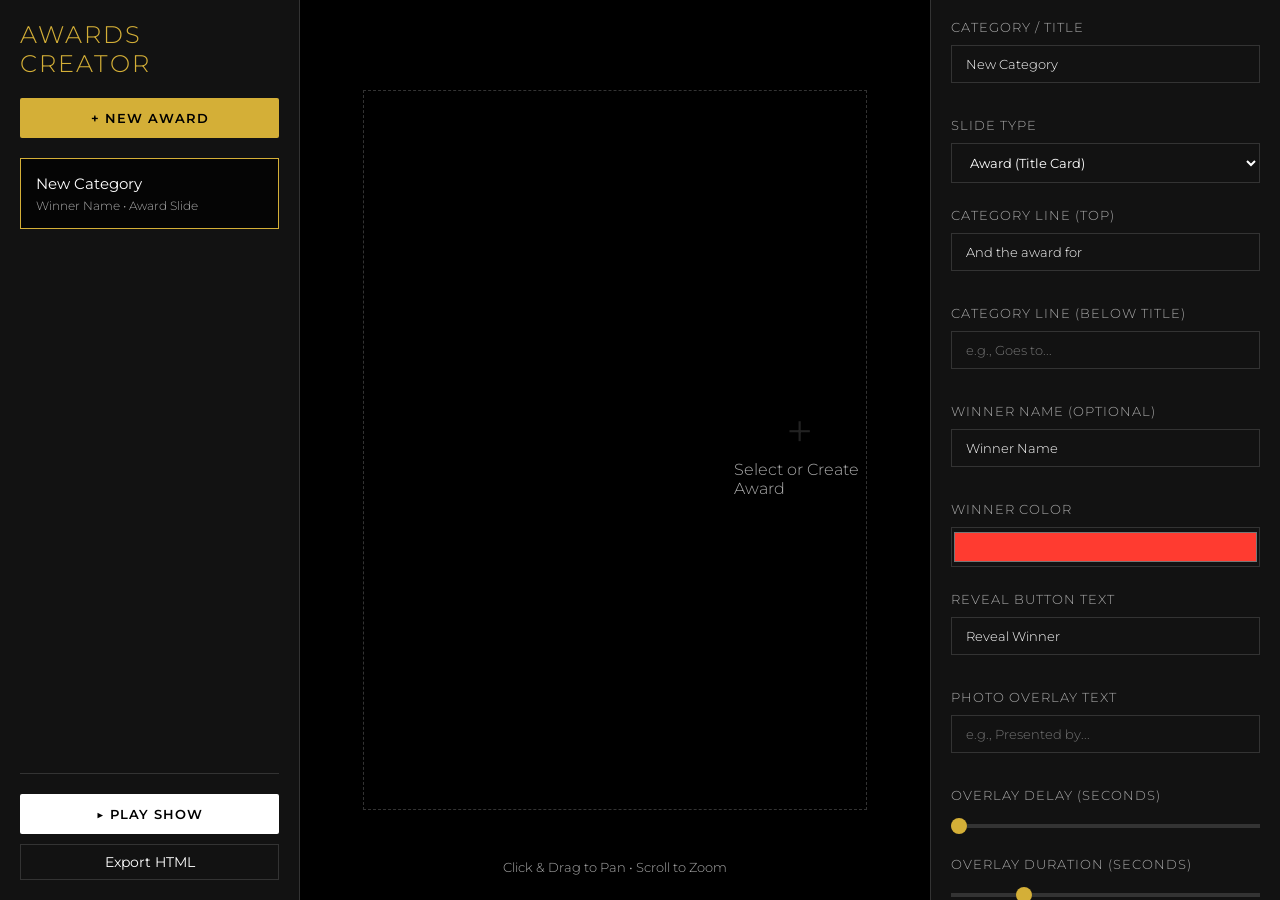
==== award_zai.html @ 8fc90c8a "Add files via upload" ====
<!DOCTYPE html>
<html lang="en">
<head>
    <meta charset="UTF-8">
    <meta name="viewport" content="width=device-width, initial-scale=1.0">
    <title>Premier Award Creator</title>
    <!-- Importing a sleek, lightweight font -->
    <link rel="preconnect" href="https://fonts.googleapis.com">
    <link rel="preconnect" href="https://fonts.gstatic.com" crossorigin>
    <link href="https://fonts.googleapis.com/css2?family=Montserrat:wght@200;300;400;600&display=swap" rel="stylesheet">
    
    <style>
        :root {
            --bg-color: #050505;
            --surface-color: #121212;
            --surface-hover: #1e1e1e;
            --accent-color: #d4af37; /* Gold */
            --accent-dim: #8a7122;
            --text-primary: #ffffff;
            --text-secondary: #aaaaaa;
            --border-color: #333333;
            --font-main: 'Montserrat', sans-serif;
            --transition-speed: 0.4s;
        }

        * {
            box-sizing: border-box;
            margin: 0;
            padding: 0;
        }

        body {
            font-family: var(--font-main);
            background-color: var(--bg-color);
            color: var(--text-primary);
            height: 100vh;
            overflow: hidden;
            font-weight: 300;
        }
        body.export-play #editor-app { display: none !important; }
        body.export-play .player-controls { display: none !important; }
        body.export-play .toast { display: none !important; }

        /* --- Utility & Layout --- */
        .hidden { display: none !important; }
        .flex { display: flex; }
        .flex-col { flex-direction: column; }
        .center { align-items: center; justify-content: center; }
        .full-screen {
            position: fixed;
            top: 0;
            left: 0;
            width: 100%;
            height: 100%;
            z-index: 100;
        }

        /* --- UI Components --- */
        button {
            cursor: pointer;
            border: none;
            outline: none;
            font-family: var(--font-main);
            transition: all 0.2s ease;
        }

        .btn-primary {
            background-color: var(--accent-color);
            color: #000;
            padding: 12px 24px;
            font-weight: 600;
            text-transform: uppercase;
            letter-spacing: 1px;
            border-radius: 2px;
        }
        .btn-primary:hover {
            background-color: #fff;
            box-shadow: 0 0 15px rgba(255, 255, 255, 0.3);
        }

        .btn-secondary {
            background-color: transparent;
            border: 1px solid var(--border-color);
            color: var(--text-primary);
            padding: 8px 16px;
            font-size: 0.9rem;
        }
        .btn-secondary:hover {
            border-color: var(--accent-color);
            color: var(--accent-color);
        }

        .btn-icon {
            background: none;
            color: var(--text-secondary);
            padding: 8px;
            font-size: 1.2rem;
        }
        .btn-icon:hover { color: #fff; }

        input[type="text"] {
            background-color: var(--surface-color);
            border: 1px solid var(--border-color);
            color: var(--text-primary);
            padding: 10px 14px;
            font-family: var(--font-main);
            font-weight: 300;
            width: 100%;
            margin-bottom: 10px;
        }
        input[type="text"]:focus {
            border-color: var(--accent-color);
            outline: none;
        }

        /* --- Editor Layout --- */
        #editor-app {
            display: grid;
            grid-template-columns: 300px 1fr 350px;
            height: 100vh;
        }

        /* Left Sidebar: List */
        .sidebar {
            background-color: var(--surface-color);
            border-right: 1px solid var(--border-color);
            display: flex;
            flex-direction: column;
            padding: 20px;
            overflow-y: auto;
        }
        .app-title {
            font-weight: 300;
            font-size: 1.5rem;
            margin-bottom: 20px;
            color: var(--accent-color);
            letter-spacing: 2px;
        }
        .award-list {
            flex: 1;
            overflow-y: auto;
            margin-bottom: 20px;
        }
        .award-item {
            background-color: var(--bg-color);
            padding: 15px;
            margin-bottom: 10px;
            border: 1px solid transparent;
            cursor: pointer;
            transition: 0.2s;
            position: relative;
        }
        .award-item:hover { border-color: var(--border-color); }
        .award-item.active { border-color: var(--accent-color); }
        .award-item h4 { font-weight: 400; margin-bottom: 5px; font-size: 0.95rem; }
        .award-item p { font-size: 0.75rem; color: var(--text-secondary); }
        .delete-btn {
            position: absolute;
            top: 10px;
            right: 10px;
            color: #ff4444;
            opacity: 0;
            transition: opacity 0.2s;
        }
        .award-item:hover .delete-btn { opacity: 1; }

        /* Center: Preview & Animation */
        .preview-area {
            background-color: #000;
            position: relative;
            overflow: hidden;
            display: flex;
            align-items: center;
            justify-content: center;
        }
        .image-container {
            overflow: hidden;
            width: 80%;
            height: 80%;
            border: 1px dashed var(--border-color);
            position: relative;
            display: flex;
            align-items: center;
            justify-content: center;
        }
        .editor-image-wrap {
            width: 100%;
            height: 100%;
            display: flex;
            align-items: center;
            justify-content: center;
            transform-origin: center center;
        }
        .editor-image-wrap.ken-burns-preview {
            animation: kenBurnsCustom var(--kb-duration, 12s) ease-in-out infinite alternate;
        }
        .image-container.drag-over {
            border-color: var(--accent-color);
            box-shadow: 0 0 20px rgba(212, 175, 55, 0.2);
        }
        .preview-image {
            max-width: 100%;
            max-height: 100%;
            object-fit: contain;
            transition: transform 0.1s linear; /* Smooth drag */
            transform-origin: center center;
            cursor: grab;
        }
        .preview-image:active { cursor: grabbing; }
        
        .overlay-controls-hint {
            position: absolute;
            bottom: 20px;
            color: var(--text-secondary);
            font-size: 0.8rem;
            background: rgba(0,0,0,0.7);
            padding: 5px 10px;
            border-radius: 20px;
            pointer-events: none;
        }

        /* Right Sidebar: Controls */
        .controls-panel {
            background-color: var(--surface-color);
            border-left: 1px solid var(--border-color);
            padding: 20px;
            display: flex;
            flex-direction: column;
            overflow-y: auto;
        }
        .control-group { margin-bottom: 25px; }
        .control-label {
            display: block;
            margin-bottom: 10px;
            color: var(--text-secondary);
            font-size: 0.8rem;
            text-transform: uppercase;
            letter-spacing: 1px;
        }
        
        .file-upload-wrapper {
            position: relative;
            overflow: hidden;
            display: inline-block;
            width: 100%;
        }
        .file-upload-wrapper input[type=file] {
            font-size: 100px;
            position: absolute;
            left: 0;
            top: 0;
            opacity: 0;
            cursor: pointer;
        }
        .btn-upload {
            background-color: var(--surface-hover);
            border: 1px dashed var(--text-secondary);
            color: var(--text-primary);
            width: 100%;
            padding: 20px;
            text-align: center;
            transition: 0.2s;
        }
        .btn-upload:hover {
            border-color: var(--accent-color);
            color: var(--accent-color);
        }

        input[type=range] {
            width: 100%;
            -webkit-appearance: none;
            background: transparent;
        }
        input[type=range]::-webkit-slider-thumb {
            -webkit-appearance: none;
            height: 16px;
            width: 16px;
            border-radius: 50%;
            background: var(--accent-color);
            cursor: pointer;
            margin-top: -6px;
        }
        input[type=range]::-webkit-slider-runnable-track {
            width: 100%;
            height: 4px;
            background: var(--border-color);
        }

        /* --- Player / Presentation Mode --- */
        #player-app {
            background-color: var(--bg-color);
            display: flex;
            flex-direction: column;
            align-items: center;
            justify-content: center;
            perspective: 1000px;
        }

        .text-stage {
            text-align: center;
            z-index: 10;
            padding: 20px;
            max-width: 80%;
            min-height: 16rem;
            display: flex;
            flex-direction: column;
            align-items: center;
            /* Added fade transition */
            transition: opacity 0.8s ease-out;
        }
        
        /* Class to hide text completely */
        .text-stage.faded-out {
            opacity: 0;
            pointer-events: none;
        }

        .category-label {
            color: var(--accent-color);
            text-transform: uppercase;
            letter-spacing: 4px;
            font-size: 1rem;
            margin-bottom: 20px;
            opacity: 0;
            transform: translateY(20px);
        }
        .category-label.secondary {
            margin-top: 20px;
            margin-bottom: 0;
        }
        .award-title {
            font-size: 3.5rem;
            font-weight: 200;
            line-height: 1.2;
            margin-bottom: 40px;
            opacity: 0;
            transform: translateY(20px);
            text-shadow: 0 0 20px rgba(0,0,0,0.8);
        }
        .winner-reveal {
            font-size: 3.5rem;
            color: #ff3b30;
            margin-top: 20px;
            opacity: 0;
            font-weight: 400;
            min-height: 3.8rem;
            line-height: 1.05;
        }

        /* Animation Classes */
        .animate-in {
            animation: fadeInUp 1s cubic-bezier(0.2, 0.8, 0.2, 1) forwards;
        }
        .animate-delay-1 { animation-delay: 0.3s; }
        .animate-delay-2 { animation-delay: 0.6s; }

        @keyframes fadeInUp {
            to { opacity: 1; transform: translateY(0); }
        }

        .photo-stage {
            position: absolute;
            top: 0;
            left: 0;
            width: 100%;
            height: 100%;
            z-index: 1;
            opacity: 0;
            transition: opacity 1.5s ease-in-out;
            pointer-events: none;
        }
        .photo-stage.active { opacity: 1; }
        .photo-overlay {
            position: absolute;
            left: 50%;
            bottom: 12%;
            transform: translateX(-50%);
            text-align: center;
            font-size: 2.2rem;
            font-weight: 300;
            color: #ffffff;
            letter-spacing: 1px;
            text-shadow:
                0 2px 6px rgba(0,0,0,0.85),
                0 0 18px rgba(255,255,255,0.55),
                0 0 36px rgba(255,255,255,0.35);
            background: rgba(0,0,0,0.45);
            padding: 10px 18px;
            border-radius: 6px;
            backdrop-filter: blur(4px);
            opacity: 0;
            transition: opacity 0.8s ease-out;
            max-width: 90%;
            pointer-events: none;
        }
        .photo-overlay.visible { opacity: 1; }
        .player-image {
            width: 100%;
            height: 100%;
            object-fit: contain;
            /* Will be set via inline JS for transforms */
        }
        .player-image-wrap {
            width: 100%;
            height: 100%;
            display: flex;
            align-items: center;
            justify-content: center;
            transform-origin: center center;
        }
        .player-image-wrap.ken-burns {
            animation: kenBurnsCustom var(--kb-duration, 12s) ease-in-out infinite alternate;
        }

        @keyframes kenBurnsCustom {
            from { transform: scale(var(--kb-scale-from, 1)) translate(var(--kb-x-from, 0px), var(--kb-y-from, 0px)); }
            to { transform: scale(var(--kb-scale-to, 1.08)) translate(var(--kb-x-to, 20px), var(--kb-y-to, -10px)); }
        }

        .player-controls {
            position: fixed;
            bottom: 40px;
            right: 40px;
            z-index: 20;
            display: flex;
            gap: 15px;
        }
        
        .next-btn {
            background: rgba(255,255,255,0.1);
            backdrop-filter: blur(5px);
            color: white;
            padding: 15px 30px;
            border-radius: 50px;
            font-size: 1rem;
            border: 1px solid rgba(255,255,255,0.2);
            opacity: 0;
            pointer-events: none;
            transition: 0.3s;
        }
        .next-btn.visible {
            opacity: 1;
            pointer-events: all;
        }
        .next-btn:hover {
            background: white;
            color: black;
        }

        /* Toast Notification */
        .toast {
            position: fixed;
            bottom: 20px;
            left: 50%;
            transform: translateX(-50%) translateY(100px);
            background-color: var(--surface-color);
            border: 1px solid var(--accent-color);
            padding: 12px 24px;
            border-radius: 4px;
            transition: transform 0.3s cubic-bezier(0.175, 0.885, 0.32, 1.275);
            z-index: 200;
            box-shadow: 0 5px 15px rgba(0,0,0,0.5);
        }
        .toast.show { transform: translateX(-50%) translateY(0); }

        /* Responsive */
        @media (max-width: 900px) {
            #editor-app { grid-template-columns: 1fr; overflow-y: auto; height: auto;}
            .sidebar, .controls-panel { height: auto; border: none; }
            .image-container { height: 300px; width: 100%; }
        }
    </style>
</head>
<body>

    <!-- Notification Toast -->
    <div id="toast" class="toast">Action Successful</div>

    <!-- EDITOR MODE -->
    <div id="editor-app">
        <!-- Left Sidebar -->
        <aside class="sidebar">
            <h1 class="app-title">AWARDS CREATOR</h1>
            <button class="btn-primary" style="width:100%; margin-bottom:20px;" onclick="createNewAward()">+ New Award</button>
            
            <div class="award-list" id="awardList">
                <!-- List items injected here -->
            </div>

            <div style="margin-top: auto; padding-top:20px; border-top: 1px solid var(--border-color);">
                <button class="btn-primary" style="width:100%; margin-bottom:10px; background: #fff;" onclick="playShow()">
                    ▶ Play Show
                </button>
                <button class="btn-secondary" style="width:100%;" onclick="exportShow()">
                    Export HTML
                </button>
            </div>
        </aside>

        <!-- Center Preview -->
        <main class="preview-area">
            <div class="image-container" id="editorImageContainer">
                <div id="editorImageWrap" class="editor-image-wrap">
                    <img id="editorImage" class="preview-image" src="" alt="Preview" style="display: none;">
                </div>
                <div id="placeholderText" class="center flex-col" style="color: var(--text-secondary);">
                    <span style="font-size: 3rem; opacity: 0.2;">+</span>
                    <span>Select or Create Award</span>
                </div>
            </div>
            <div class="overlay-controls-hint">Click & Drag to Pan • Scroll to Zoom</div>
        </main>

        <!-- Right Controls -->
        <aside class="controls-panel">
            <div class="control-group">
                <label class="control-label">Category / Title</label>
                <input type="text" id="inputTitle" placeholder="e.g., Best Beard" oninput="updateCurrentAward('title', this.value)">
            </div>

            <div class="control-group">
                <label class="control-label">Slide Type</label>
                <select id="inputSlideType" onchange="updateCurrentAward('slideType', this.value)" style="width:100%; padding:10px 14px; background: var(--surface-color); color: var(--text-primary); border: 1px solid var(--border-color); font-family: var(--font-main);">
                    <option value="award">Award (Title Card)</option>
                    <option value="photo">Photo Only</option>
                </select>
            </div>

            <div class="control-group">
                <label class="control-label">Category Line (Top)</label>
                <input type="text" id="inputCategoryLine" placeholder="e.g., And the award for" oninput="updateCurrentAward('categoryLine', this.value)">
            </div>

            <div class="control-group">
                <label class="control-label">Category Line (Below Title)</label>
                <input type="text" id="inputSubLine" placeholder="e.g., Goes to..." oninput="updateCurrentAward('subLine', this.value)">
            </div>

            <div class="control-group">
                <label class="control-label">Winner Name (Optional)</label>
                <input type="text" id="inputWinner" placeholder="e.g., John Doe" oninput="updateCurrentAward('winner', this.value)">
            </div>

            <div class="control-group">
                <label class="control-label">Winner Color</label>
                <input type="color" id="inputWinnerColor" value="#ff3b30" oninput="updateCurrentAward('winnerColor', this.value)" style="width: 100%; height: 40px; padding: 0; border: 1px solid var(--border-color); background: var(--surface-color);">
            </div>
            
            <div class="control-group">
                <label class="control-label">Reveal Button Text</label>
                <input type="text" id="inputRevealText" placeholder="e.g., Reveal Winner" oninput="updateCurrentAward('revealText', this.value)">
            </div>

            <div class="control-group">
                <label class="control-label">Photo Overlay Text</label>
                <input type="text" id="inputOverlayText" placeholder="e.g., Presented by..." oninput="updateCurrentAward('overlayText', this.value)">
            </div>

            <div class="control-group">
                <label class="control-label">Overlay Delay (Seconds)</label>
                <input type="range" id="inputOverlayDelay" min="0" max="6" step="0.5" value="0" oninput="updateCurrentAward('overlayDelay', parseFloat(this.value))">
            </div>

            <div class="control-group">
                <label class="control-label">Overlay Duration (Seconds)</label>
                <input type="range" id="inputOverlayDuration" min="1" max="10" step="0.5" value="3" oninput="updateCurrentAward('overlayDuration', parseFloat(this.value))">
            </div>

            <div class="control-group">
                <label class="control-label">Photo</label>
                <div class="file-upload-wrapper">
                    <div class="btn-upload">Upload Photo</div>
                    <input type="file" id="imageInput" accept="image/*" onchange="handleImageUpload(this)">
                </div>
            </div>

            <div class="control-group">
                <label class="control-label">Framing Zoom</label>
                <input type="range" id="zoomInput" min="0.5" max="3" step="0.05" value="1" oninput="handleZoomChange(this.value)">
            </div>

            <div class="control-group">
                <label class="control-label">Ken Burns Mode</label>
                <select id="inputKenBurnsMode" onchange="updateCurrentAward('kenBurnsMode', this.value)" style="width:100%; padding:10px 14px; background: var(--surface-color); color: var(--text-primary); border: 1px solid var(--border-color); font-family: var(--font-main);">
                    <option value="off">Off</option>
                    <option value="zoom-in">Zoom In</option>
                    <option value="zoom-out">Zoom Out</option>
                    <option value="pan-left-right">Pan Left → Right</option>
                    <option value="pan-right-left">Pan Right → Left</option>
                    <option value="pan-up-down">Pan Up → Down</option>
                    <option value="pan-down-up">Pan Down → Up</option>
                    <option value="diagonal-up-right">Diagonal Up → Right</option>
                    <option value="diagonal-down-left">Diagonal Down → Left</option>
                </select>
            </div>

            <div class="control-group">
                <label class="control-label">Ken Burns Duration (Seconds)</label>
                <input type="range" id="inputKenBurnsDuration" min="6" max="24" step="1" value="12" oninput="updateCurrentAward('kenBurnsDuration', parseInt(this.value, 10))">
            </div>

            <div class="control-group">
                <label class="control-label">Ken Burns Intensity</label>
                <input type="range" id="inputKenBurnsIntensity" min="0" max="60" step="2" value="20" oninput="updateCurrentAward('kenBurnsIntensity', parseInt(this.value, 10))">
            </div>

            <div class="control-group">
                <button class="btn-secondary" style="width:100%;" onclick="previewKenBurns()">Preview Ken Burns</button>
            </div>

            <div class="control-group" style="margin-top: auto;">
                <button class="btn-secondary" style="width:100%;" onclick="resetFraming()">Reset Framing</button>
            </div>
        </aside>
    </div>

    <!-- PLAYER MODE -->
    <div id="player-app" class="hidden full-screen">
        <div id="playerBackground" class="photo-stage">
            <div id="playerImageWrap" class="player-image-wrap">
                <img id="playerImageElement" class="player-image" src="">
            </div>
            <div id="playerOverlay" class="photo-overlay"></div>
        </div>

        <div id="textStage" class="text-stage">
            <div id="playerCategory" class="category-label">The Award Goes To</div>
            <div id="playerTitle" class="award-title">...</div>
            <div id="playerSubLine" class="category-label secondary">...</div>
            <div id="playerWinner" class="winner-reveal">...</div>
        </div>

        <div class="player-controls">
            <button id="nextBtn" class="next-btn" onclick="nextStep()">Reveal Winner</button>
        </div>
    </div>

    <script>
        /**
         * APPLICATION STATE
         */
        let awards = [];
        let currentAwardId = null;
        
        // Player State
        let playerState = {
            currentIndex: 0,
            phase: 'intro' // 'intro', 'revealing', 'revealed'
        };
        const REVEAL_DELAY_MS = 900;
        const BG_FADE_MS = 1200;
        const TEXT_FADE_DELAY_MS = 800;

        // Editor Viewport State (Panning/Zooming)
        let editorTransform = { x: 0, y: 0, scale: 1 };
        let isDragging = false;
        let startX, startY;

        /**
         * INITIALIZATION
         */
        window.addEventListener('DOMContentLoaded', () => {
            // Check if we loaded exported data
            if (window.EXPORTED_DATA) {
                awards = window.EXPORTED_DATA;
                renderList();
                // If exported, maybe we just want to play immediately?
                // But keeping editor accessible allows re-editing.
                showToast("Loaded " + awards.length + " awards from file.");
            } else {
                // Create a default award for demo
                createNewAward();
            }

            setupEditorInteractions();

            if (window.EXPORT_PLAY_ONLY) {
                document.body.classList.add('export-play');
                playShow();
                window.addEventListener('click', () => nextStep());
                window.addEventListener('keydown', (e) => {
                    if (e.code === 'Space' || e.code === 'ArrowRight' || e.code === 'Enter') {
                        e.preventDefault();
                        nextStep();
                    }
                });
            }
        });

        /* --- EDITOR LOGIC --- */

        function createNewAward() {
            const newId = Date.now().toString();
            const newAward = {
                id: newId,
                title: "New Category",
                slideType: "award",
                categoryLine: "And the award for",
                subLine: "",
                winner: "Winner Name",
                winnerColor: "#ff3b30",
                revealText: "Reveal Winner",
                overlayText: "",
                overlayDelay: 0,
                overlayDuration: 3,
                image: "", // Base64
                transform: { x: 0, y: 0, scale: 1 },
                kenBurnsMode: "off",
                kenBurnsDuration: 12,
                kenBurnsIntensity: 20
            };
            awards.push(newAward);
            renderList();
            selectAward(newId);
        }

        function selectAward(id) {
            currentAwardId = id;
            renderList();
            
            const award = awards.find(a => a.id === id);
            if (!award) return;

            // Populate inputs
            document.getElementById('inputTitle').value = award.title;
            if (!award.slideType) award.slideType = "award";
            document.getElementById('inputSlideType').value = award.slideType;
            document.getElementById('inputCategoryLine').value = award.categoryLine || "";
            document.getElementById('inputSubLine').value = award.subLine || "";
            document.getElementById('inputWinner').value = award.winner;
            document.getElementById('inputWinnerColor').value = award.winnerColor || "#ff3b30";
            document.getElementById('inputRevealText').value = award.revealText || "Reveal Winner";
            document.getElementById('inputOverlayText').value = award.overlayText || "";
            document.getElementById('inputOverlayDelay').value = award.overlayDelay || 0;
            document.getElementById('inputOverlayDuration').value = award.overlayDuration || 3;
            if (award.kenBurnsMode === undefined && award.kenBurns !== undefined) {
                award.kenBurnsMode = award.kenBurns ? "zoom-in" : "off";
            }
            document.getElementById('inputKenBurnsMode').value = award.kenBurnsMode || "off";
            document.getElementById('inputKenBurnsDuration').value = award.kenBurnsDuration || 12;
            document.getElementById('inputKenBurnsIntensity').value = award.kenBurnsIntensity || 20;
            
            // Load Image
            const imgEl = document.getElementById('editorImage');
            const phEl = document.getElementById('placeholderText');
            
            if (award.image) {
                imgEl.src = award.image;
                imgEl.style.display = 'block';
                phEl.style.display = 'none';
            } else {
                imgEl.src = "";
                imgEl.style.display = 'none';
                phEl.style.display = 'flex';
            }

            // Load Transforms
            editorTransform = { ...award.transform };
            applyEditorTransform();
            document.getElementById('zoomInput').value = editorTransform.scale;
        }

        function updateCurrentAward(key, value) {
            const award = awards.find(a => a.id === currentAwardId);
            if (award) {
                award[key] = value;
                if (key === 'title') renderList(); // Update list text
            }
        }

        function deleteAward(e, id) {
            e.stopPropagation();
            if (!confirm("Delete this award?")) return;
            awards = awards.filter(a => a.id !== id);
            if (currentAwardId === id) {
                currentAwardId = awards.length > 0 ? awards[0].id : null;
                if (currentAwardId) selectAward(currentAwardId);
                else {
                    document.getElementById('editorImage').style.display = 'none';
                    document.getElementById('placeholderText').style.display = 'flex';
                    document.getElementById('inputTitle').value = "";
                }
            }
            renderList();
        }

        function renderList() {
            const container = document.getElementById('awardList');
            container.innerHTML = '';
            
            awards.forEach(award => {
                const div = document.createElement('div');
                div.className = `award-item ${award.id === currentAwardId ? 'active' : ''}`;
                div.onclick = () => selectAward(award.id);
                const typeLabel = award.slideType === 'photo' ? 'Photo Slide' : 'Award Slide';
                div.innerHTML = `
                    <h4>${award.title || 'Untitled'}</h4>
                    <p>${award.winner || 'No winner set'} • ${typeLabel}</p>
                    <button class="btn-icon delete-btn" onclick="deleteAward(event, '${award.id}')">×</button>
                `;
                container.appendChild(div);
            });
        }

        function handleImageUpload(input) {
            if (input.files && input.files[0]) handleImageFile(input.files[0]);
        }

        function handleImageFile(file) {
            if (!file) return;
            const reader = new FileReader();
            reader.onload = function(e) {
                updateCurrentAward('image', e.target.result);
                selectAward(currentAwardId); // Refresh preview
            }
            reader.readAsDataURL(file);
        }

        /* --- FRAMING CONTROLS --- */

        function setupEditorInteractions() {
            const container = document.getElementById('editorImageContainer');
            const img = document.getElementById('editorImage');

            // Drag & Drop Upload
            container.addEventListener('dragover', (e) => {
                e.preventDefault();
                container.classList.add('drag-over');
            });
            container.addEventListener('dragleave', () => {
                container.classList.remove('drag-over');
            });
            container.addEventListener('drop', (e) => {
                e.preventDefault();
                container.classList.remove('drag-over');
                if (e.dataTransfer && e.dataTransfer.files && e.dataTransfer.files[0]) {
                    handleImageFile(e.dataTransfer.files[0]);
                }
            });

            // Mouse Down
            container.addEventListener('mousedown', (e) => {
                isDragging = true;
                startX = e.clientX - editorTransform.x;
                startY = e.clientY - editorTransform.y;
                container.style.cursor = 'grabbing';
            });

            // Mouse Up
            window.addEventListener('mouseup', () => {
                if (isDragging) {
                    isDragging = false;
                    container.style.cursor = 'default';
                    saveTransform();
                }
            });

            // Mouse Move
            window.addEventListener('mousemove', (e) => {
                if (!isDragging) return;
                e.preventDefault();
                const x = e.clientX - startX;
                const y = e.clientY - startY;
                editorTransform.x = x;
                editorTransform.y = y;
                applyEditorTransform();
            });

            // Wheel Zoom
            container.addEventListener('wheel', (e) => {
                e.preventDefault();
                const delta = e.deltaY * -0.001;
                const newScale = Math.min(Math.max(0.5, editorTransform.scale + delta), 3);
                
                editorTransform.scale = newScale;
                document.getElementById('zoomInput').value = newScale;
                applyEditorTransform();
                // Debounce save slightly or save on mouseup? Let's save immediately for zoom
                saveTransform();
            });
        }

        function handleZoomChange(val) {
            editorTransform.scale = parseFloat(val);
            applyEditorTransform();
            saveTransform();
        }

        function applyEditorTransform() {
            const img = document.getElementById('editorImage');
            img.style.transform = `translate(${editorTransform.x}px, ${editorTransform.y}px) scale(${editorTransform.scale})`;
        }

        function resetFraming() {
            editorTransform = { x: 0, y: 0, scale: 1 };
            applyEditorTransform();
            document.getElementById('zoomInput').value = 1;
            saveTransform();
        }

        function saveTransform() {
            const award = awards.find(a => a.id === currentAwardId);
            if (award) {
                award.transform = { ...editorTransform };
            }
        }

        /* --- SHOW EXPORT LOGIC --- */

        function exportShow() {
            // 1. Get current HTML content
            let htmlContent = document.documentElement.outerHTML;

            // 2. Create a data string to inject
            // We need to serialize the 'awards' array into a window variable
            const dataString = JSON.stringify(awards);
            
            // 3. Inject script in <head> so it runs before the main script
            // We'll add a script block that sets EXPORTED_DATA before the app bootstraps
            const injectScript = `<script id="exportedData">window.EXPORTED_DATA = ${dataString};window.EXPORT_PLAY_ONLY=true;<\/script>`;

            if (htmlContent.includes('window.EXPORTED_DATA')) {
                const scriptRegex = /<script[^>]*>window\.EXPORTED_DATA[\s\S]*?<\/script>/g;
                htmlContent = htmlContent.replace(scriptRegex, '');
                const dataRegex = /window\.EXPORTED_DATA = .*?;/g;
                htmlContent = htmlContent.replace(dataRegex, '');
            }
            htmlContent = htmlContent.replace('</head>', injectScript + '</head>');

            // 4. Trigger Download
            const blob = new Blob([htmlContent], { type: 'text/html' });
            const url = URL.createObjectURL(blob);
            const a = document.createElement('a');
            a.href = url;
            a.download = 'award_show.html';
            document.body.appendChild(a);
            a.click();
            document.body.removeChild(a);
            URL.revokeObjectURL(url);
            
            showToast("Exported successfully!");
        }

        /* --- PLAYER LOGIC --- */

        function playShow() {
            if (awards.length === 0) {
                showToast("No awards to play!");
                return;
            }

            document.getElementById('editor-app').classList.add('hidden');
            document.getElementById('player-app').classList.remove('hidden');
            
            // Request Fullscreen
            const elem = document.getElementById('player-app');
            if (elem.requestFullscreen) elem.requestFullscreen();
            else if (elem.webkitRequestFullscreen) elem.webkitRequestFullscreen();
            else if (elem.msRequestFullscreen) elem.msRequestFullscreen();

            startSequence(0);
        }

        function startSequence(index) {
            playerState.currentIndex = index;
            playerState.phase = 'intro';

            const bg = document.getElementById('playerBackground');
            const btn = document.getElementById('nextBtn');
            const textStage = document.getElementById('textStage');
            
            const award = awards[index];
            
            const needsFade = bg.classList.contains('active');
            const delay = needsFade ? BG_FADE_MS : 0;

            bg.classList.remove('active'); // Fade to black
            textStage.classList.add('faded-out'); // Hide text during transition
            const overlayEl = document.getElementById('playerOverlay');
            overlayEl.classList.remove('visible');
            overlayEl.innerText = "";

            setTimeout(() => {
                // Reset Text animations
                resetAnimation('playerCategory');
                resetAnimation('playerTitle');
                resetAnimation('playerSubLine');
                resetAnimation('playerWinner');

                // Populate Text
                document.getElementById('playerCategory').innerText = award.categoryLine || "And the award for";
                document.getElementById('playerTitle').innerText = award.title;
                const subLineEl = document.getElementById('playerSubLine');
                subLineEl.innerText = award.subLine || "";
                subLineEl.style.display = award.subLine ? 'block' : 'none';
                const winnerEl = document.getElementById('playerWinner');
                winnerEl.innerText = ""; // Hide winner initially
                winnerEl.style.visibility = 'hidden';
                winnerEl.style.color = award.winnerColor || "#ff3b30";
                overlayEl.innerText = award.overlayText || "";

                const isPhotoOnly = award.slideType === 'photo';
                if (!isPhotoOnly) {
                    // Reveal text stage
                    textStage.classList.remove('faded-out');
                }

                // Trigger Text Animations
                if (!isPhotoOnly) {
                    setTimeout(() => {
                        document.getElementById('playerCategory').classList.add('animate-in');
                        document.getElementById('playerTitle').classList.add('animate-in', 'animate-delay-1');
                        if (award.subLine) {
                            document.getElementById('playerSubLine').classList.add('animate-in', 'animate-delay-2');
                        }
                    }, 100);
                }

                // Button State
                btn.innerText = isPhotoOnly ? "Next Slide" : (award.revealText || "Reveal Winner");
                btn.classList.add('visible');
                btn.disabled = false;

                document.getElementById('playerImageWrap').classList.remove('ken-burns');

                if (isPhotoOnly) {
                    const img = document.getElementById('playerImageElement');
                    const imgWrap = document.getElementById('playerImageWrap');
                    img.src = award.image;
                    img.style.transform = `translate(${award.transform.x}px, ${award.transform.y}px) scale(${award.transform.scale})`;
                    applyKenBurns(imgWrap, award);
                    bg.classList.add('active');

                    if (award.overlayText) {
                        const overlayDelayMs = Math.max(0, (award.overlayDelay || 0) * 1000);
                        const overlayDurationMs = Math.max(0, (award.overlayDuration || 3) * 1000);
                        setTimeout(() => {
                            overlayEl.classList.add('visible');
                            if (overlayDurationMs > 0) {
                                setTimeout(() => {
                                    overlayEl.classList.remove('visible');
                                }, overlayDurationMs);
                            }
                        }, overlayDelayMs);
                    }

                    playerState.phase = 'revealed';
                }
            }, delay);
        }

        function nextStep() {
            const award = awards[playerState.currentIndex];
            const textStage = document.getElementById('textStage');

            if (playerState.phase === 'revealing') return;

            if (award.slideType === 'photo') {
                if (playerState.currentIndex < awards.length - 1) {
                    startSequence(playerState.currentIndex + 1);
                } else {
                    endShow();
                }
                return;
            }

            if (playerState.phase === 'intro') {
                // Reveal the Winner Name first (on black), then photo
                playerState.phase = 'revealing';
                document.getElementById('nextBtn').disabled = true;
                
                const bg = document.getElementById('playerBackground');
                const img = document.getElementById('playerImageElement');
                const imgWrap = document.getElementById('playerImageWrap');
                
                // Show Winner Text if exists
                const winnerEl = document.getElementById('playerWinner');
                if (award.winner) {
                    winnerEl.innerText = award.winner;
                    winnerEl.style.color = award.winnerColor || "#ff3b30";
                    winnerEl.style.visibility = 'visible';
                    winnerEl.classList.add('animate-in');
                }

                setTimeout(() => {
                    // Set Image
                    img.src = award.image;
                    // Apply Saved Transforms
                    img.style.transform = `translate(${award.transform.x}px, ${award.transform.y}px) scale(${award.transform.scale})`;

                    applyKenBurns(imgWrap, award);

                    bg.classList.add('active');

                    const overlayEl = document.getElementById('playerOverlay');
                    if (award.overlayText) {
                        const overlayDelayMs = Math.max(0, (award.overlayDelay || 0) * 1000);
                        const overlayDurationMs = Math.max(0, (award.overlayDuration || 3) * 1000);
                        setTimeout(() => {
                            overlayEl.classList.add('visible');
                            if (overlayDurationMs > 0) {
                                setTimeout(() => {
                                    overlayEl.classList.remove('visible');
                                }, overlayDurationMs);
                            }
                        }, overlayDelayMs);
                    }

                    // Update Button
                    const btn = document.getElementById('nextBtn');
                    
                    if (playerState.currentIndex < awards.length - 1) {
                        btn.innerText = "Next Award";
                    } else {
                        btn.innerText = "End Show";
                    }

                    playerState.phase = 'revealed';
                    btn.disabled = false;

                    // Fade out text a bit sooner after reveal
                    setTimeout(() => {
                        textStage.classList.add('faded-out');
                    }, TEXT_FADE_DELAY_MS);
                }, REVEAL_DELAY_MS);

            } else {
                // Move to next
                if (playerState.currentIndex < awards.length - 1) {
                    startSequence(playerState.currentIndex + 1);
                } else {
                    endShow();
                }
            }
        }

        function resetAnimation(id) {
            const el = document.getElementById(id);
            el.classList.remove('animate-in', 'animate-delay-1', 'animate-delay-2');
            void el.offsetWidth; // Trigger reflow
        }

        function applyKenBurns(imgWrap, award, className = 'ken-burns') {
            let mode = award.kenBurnsMode;
            if (mode === undefined && award.kenBurns !== undefined) {
                mode = award.kenBurns ? "zoom-in" : "off";
            }
            mode = mode || "off";
            const duration = award.kenBurnsDuration || 12;
            const intensity = award.kenBurnsIntensity || 20;
            const scaleDelta = Math.max(0, (intensity / 60) * 0.2);

            imgWrap.classList.remove('ken-burns', 'ken-burns-preview');
            imgWrap.style.removeProperty('--kb-scale-from');
            imgWrap.style.removeProperty('--kb-scale-to');
            imgWrap.style.removeProperty('--kb-x-from');
            imgWrap.style.removeProperty('--kb-x-to');
            imgWrap.style.removeProperty('--kb-y-from');
            imgWrap.style.removeProperty('--kb-y-to');
            imgWrap.style.removeProperty('--kb-duration');

            if (mode === "off") return;

            let scaleFrom = 1;
            let scaleTo = 1 + scaleDelta;
            let xFrom = 0;
            let xTo = 0;
            let yFrom = 0;
            let yTo = 0;

            switch (mode) {
                case "zoom-in":
                    scaleFrom = 1;
                    scaleTo = 1 + scaleDelta;
                    break;
                case "zoom-out":
                    scaleFrom = 1 + scaleDelta;
                    scaleTo = 1;
                    break;
                case "pan-left-right":
                    xFrom = -intensity;
                    xTo = intensity;
                    scaleTo = 1 + scaleDelta * 0.5;
                    break;
                case "pan-right-left":
                    xFrom = intensity;
                    xTo = -intensity;
                    scaleTo = 1 + scaleDelta * 0.5;
                    break;
                case "pan-up-down":
                    yFrom = -intensity;
                    yTo = intensity;
                    scaleTo = 1 + scaleDelta * 0.5;
                    break;
                case "pan-down-up":
                    yFrom = intensity;
                    yTo = -intensity;
                    scaleTo = 1 + scaleDelta * 0.5;
                    break;
                case "diagonal-up-right":
                    xFrom = -intensity;
                    xTo = intensity;
                    yFrom = intensity;
                    yTo = -intensity;
                    scaleTo = 1 + scaleDelta * 0.5;
                    break;
                case "diagonal-down-left":
                    xFrom = intensity;
                    xTo = -intensity;
                    yFrom = -intensity;
                    yTo = intensity;
                    scaleTo = 1 + scaleDelta * 0.5;
                    break;
                default:
                    break;
            }

            imgWrap.style.setProperty('--kb-scale-from', `${scaleFrom}`);
            imgWrap.style.setProperty('--kb-scale-to', `${scaleTo}`);
            imgWrap.style.setProperty('--kb-x-from', `${xFrom}px`);
            imgWrap.style.setProperty('--kb-x-to', `${xTo}px`);
            imgWrap.style.setProperty('--kb-y-from', `${yFrom}px`);
            imgWrap.style.setProperty('--kb-y-to', `${yTo}px`);
            imgWrap.style.setProperty('--kb-duration', `${duration}s`);
            imgWrap.classList.add(className);
        }

        function previewKenBurns() {
            const award = awards.find(a => a.id === currentAwardId);
            if (!award) return;
            if (!award.image) {
                showToast("Upload a photo to preview.");
                return;
            }
            if ((award.kenBurnsMode || "off") === "off" && award.kenBurns !== true) {
                showToast("Ken Burns is off.");
                return;
            }

            const wrap = document.getElementById('editorImageWrap');
            wrap.classList.remove('ken-burns-preview');
            void wrap.offsetWidth;
            applyKenBurns(wrap, award, 'ken-burns-preview');

            const duration = (award.kenBurnsDuration || 12) * 1000;
            setTimeout(() => {
                wrap.classList.remove('ken-burns-preview');
            }, duration);
        }

        function endShow() {
            if (window.EXPORT_PLAY_ONLY) {
                const bg = document.getElementById('playerBackground');
                const textStage = document.getElementById('textStage');
                bg.classList.remove('active');
                textStage.classList.add('faded-out');
                return;
            }
            document.exitFullscreen().catch(err => console.log(err));
            document.getElementById('player-app').classList.add('hidden');
            document.getElementById('editor-app').classList.remove('hidden');
            showToast("Show Finished");
        }

        /* --- UTILS --- */

        function showToast(msg) {
            const t = document.getElementById('toast');
            t.innerText = msg;
            t.classList.add('show');
            setTimeout(() => t.classList.remove('show'), 3000);
        }
    </script>
</body>
</html>
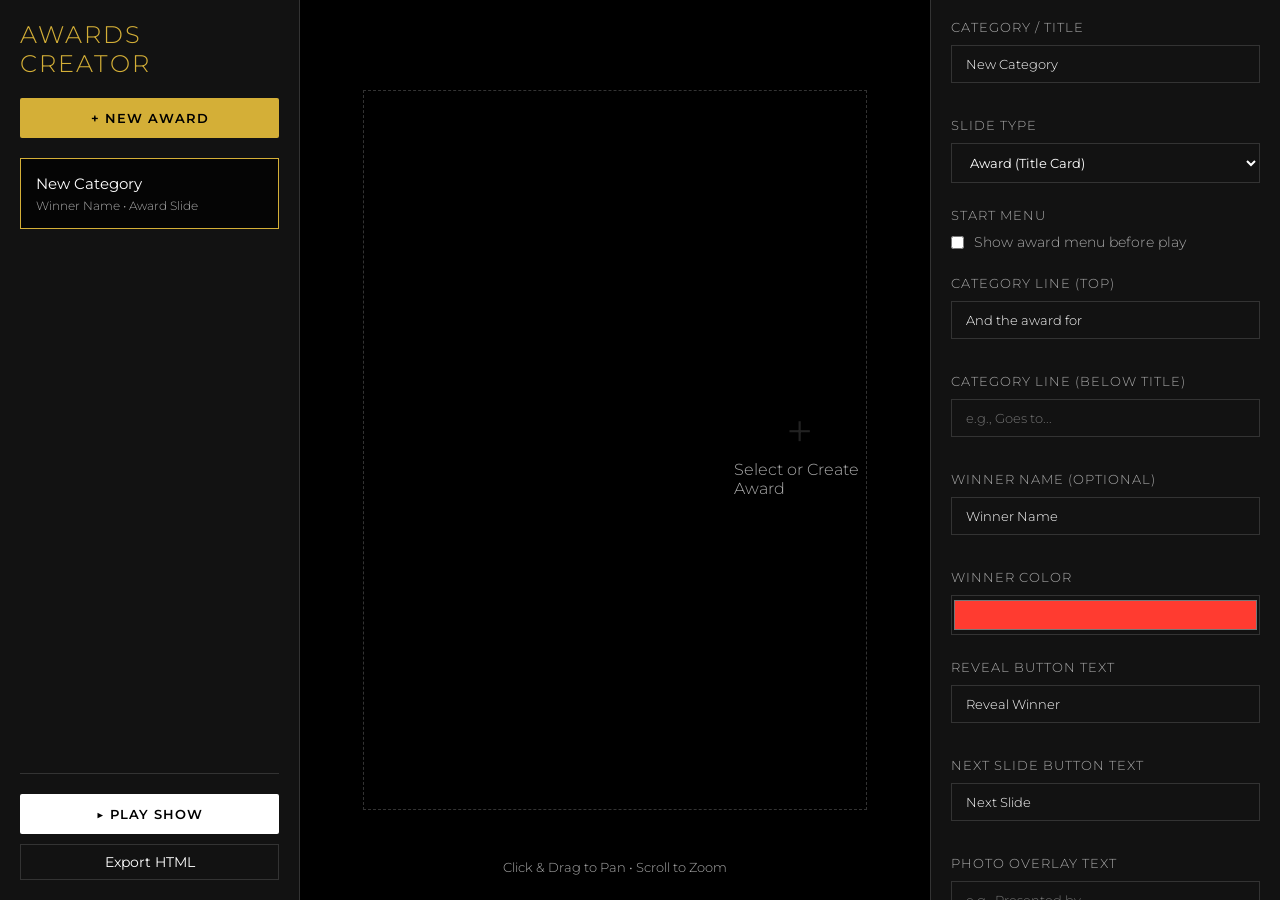
==== commit 970b9f1b: "Add files via upload" ====
--- a/award_zai.html
+++ b/award_zai.html
@@ -152,6 +152,8 @@
         }
         .award-item:hover { border-color: var(--border-color); }
         .award-item.active { border-color: var(--accent-color); }
+        .award-item.drag-over { border-color: var(--accent-color); }
+        .award-item.dragging { opacity: 0.6; }
         .award-item h4 { font-weight: 400; margin-bottom: 5px; font-size: 0.95rem; }
         .award-item p { font-size: 0.75rem; color: var(--text-secondary); }
         .delete-btn {
@@ -217,6 +219,20 @@
             padding: 5px 10px;
             border-radius: 20px;
             pointer-events: none;
+        }
+        .range-row {
+            display: flex;
+            align-items: center;
+            gap: 10px;
+        }
+        .range-row input[type=range] { flex: 1; }
+        .range-row input[type=number] {
+            width: 90px;
+            background-color: var(--surface-color);
+            border: 1px solid var(--border-color);
+            color: var(--text-primary);
+            padding: 8px 10px;
+            font-family: var(--font-main);
         }
 
         /* Right Sidebar: Controls */
@@ -384,16 +400,19 @@
                 0 2px 6px rgba(0,0,0,0.85),
                 0 0 18px rgba(255,255,255,0.55),
                 0 0 36px rgba(255,255,255,0.35);
+            opacity: 0;
+            visibility: hidden;
+            transition: opacity 0.8s ease-out;
+            max-width: 90%;
+            pointer-events: none;
+        }
+        .photo-overlay.visible { opacity: 1; visibility: visible; }
+        .photo-overlay.has-text {
             background: rgba(0,0,0,0.45);
             padding: 10px 18px;
             border-radius: 6px;
             backdrop-filter: blur(4px);
-            opacity: 0;
-            transition: opacity 0.8s ease-out;
-            max-width: 90%;
-            pointer-events: none;
-        }
-        .photo-overlay.visible { opacity: 1; }
+        }
         .player-image {
             width: 100%;
             height: 100%;
@@ -424,6 +443,59 @@
             z-index: 20;
             display: flex;
             gap: 15px;
+        }
+        
+        .menu-screen {
+            position: absolute;
+            inset: 0;
+            background: #000;
+            z-index: 25;
+            display: flex;
+            flex-direction: column;
+            padding: 40px;
+        }
+        .menu-header {
+            display: flex;
+            align-items: center;
+            justify-content: space-between;
+            gap: 20px;
+            margin-bottom: 30px;
+        }
+        .menu-title {
+            font-size: 2rem;
+            font-weight: 300;
+            color: var(--accent-color);
+            letter-spacing: 2px;
+        }
+        .menu-grid {
+            display: grid;
+            grid-template-columns: repeat(auto-fill, minmax(220px, 1fr));
+            gap: 16px;
+            overflow-y: auto;
+            padding-right: 6px;
+        }
+        .menu-tile {
+            background: rgba(255,255,255,0.06);
+            border: 1px solid rgba(255,255,255,0.1);
+            padding: 18px;
+            text-align: left;
+            color: #fff;
+            transition: 0.2s;
+        }
+        .menu-tile:hover {
+            border-color: var(--accent-color);
+            transform: translateY(-2px);
+        }
+        .menu-tile-title {
+            font-size: 1rem;
+            font-weight: 400;
+            margin-bottom: 6px;
+        }
+        .menu-tile-sub {
+            font-size: 0.75rem;
+            color: var(--text-secondary);
+            text-transform: uppercase;
+            letter-spacing: 1px;
         }
         
         .next-btn {
@@ -527,6 +599,14 @@
             </div>
 
             <div class="control-group">
+                <label class="control-label">Start Menu</label>
+                <label style="display:flex; align-items:center; gap:10px; color: var(--text-secondary); font-size: 0.9rem;">
+                    <input type="checkbox" id="inputStartMenu" onchange="updateShowSetting('startMenu', this.checked)">
+                    Show award menu before play
+                </label>
+            </div>
+
+            <div class="control-group">
                 <label class="control-label">Category Line (Top)</label>
                 <input type="text" id="inputCategoryLine" placeholder="e.g., And the award for" oninput="updateCurrentAward('categoryLine', this.value)">
             </div>
@@ -550,6 +630,11 @@
                 <label class="control-label">Reveal Button Text</label>
                 <input type="text" id="inputRevealText" placeholder="e.g., Reveal Winner" oninput="updateCurrentAward('revealText', this.value)">
             </div>
+            
+            <div class="control-group">
+                <label class="control-label">Next Slide Button Text</label>
+                <input type="text" id="inputNextText" placeholder="e.g., Next Slide" oninput="updateCurrentAward('nextText', this.value)">
+            </div>
 
             <div class="control-group">
                 <label class="control-label">Photo Overlay Text</label>
@@ -558,19 +643,25 @@
 
             <div class="control-group">
                 <label class="control-label">Overlay Delay (Seconds)</label>
-                <input type="range" id="inputOverlayDelay" min="0" max="6" step="0.5" value="0" oninput="updateCurrentAward('overlayDelay', parseFloat(this.value))">
+                <div class="range-row">
+                    <input type="range" id="inputOverlayDelay" min="0" max="6" step="0.5" value="0" oninput="setOverlayDelay(this.value)">
+                    <input type="number" id="inputOverlayDelayNum" min="0" max="6" step="0.1" value="0" oninput="setOverlayDelay(this.value)">
+                </div>
             </div>
 
             <div class="control-group">
                 <label class="control-label">Overlay Duration (Seconds)</label>
-                <input type="range" id="inputOverlayDuration" min="1" max="10" step="0.5" value="3" oninput="updateCurrentAward('overlayDuration', parseFloat(this.value))">
+                <div class="range-row">
+                    <input type="range" id="inputOverlayDuration" min="1" max="10" step="0.5" value="3" oninput="setOverlayDuration(this.value)">
+                    <input type="number" id="inputOverlayDurationNum" min="1" max="10" step="0.1" value="3" oninput="setOverlayDuration(this.value)">
+                </div>
             </div>
 
             <div class="control-group">
                 <label class="control-label">Photo</label>
                 <div class="file-upload-wrapper">
-                    <div class="btn-upload">Upload Photo</div>
-                    <input type="file" id="imageInput" accept="image/*" onchange="handleImageUpload(this)">
+                    <div class="btn-upload">Upload Photo / GIF</div>
+                    <input type="file" id="imageInput" accept="image/*,image/gif" onchange="handleImageUpload(this)">
                 </div>
             </div>
 
@@ -616,6 +707,13 @@
 
     <!-- PLAYER MODE -->
     <div id="player-app" class="hidden full-screen">
+        <div id="menuScreen" class="menu-screen hidden">
+            <div class="menu-header">
+                <div class="menu-title">Select an Award</div>
+                <button class="btn-secondary" onclick="startFromMenu(0)">Play From Start</button>
+            </div>
+            <div id="menuGrid" class="menu-grid"></div>
+        </div>
         <div id="playerBackground" class="photo-stage">
             <div id="playerImageWrap" class="player-image-wrap">
                 <img id="playerImageElement" class="player-image" src="">
@@ -641,6 +739,9 @@
          */
         let awards = [];
         let currentAwardId = null;
+        let showSettings = {
+            startMenu: false
+        };
         
         // Player State
         let playerState = {
@@ -674,6 +775,11 @@
 
             setupEditorInteractions();
 
+            if (window.EXPORTED_SETTINGS) {
+                showSettings = { ...showSettings, ...window.EXPORTED_SETTINGS };
+            }
+            syncShowSettingsUI();
+
             if (window.EXPORT_PLAY_ONLY) {
                 document.body.classList.add('export-play');
                 playShow();
@@ -700,6 +806,7 @@
                 winner: "Winner Name",
                 winnerColor: "#ff3b30",
                 revealText: "Reveal Winner",
+                nextText: "Next Slide",
                 overlayText: "",
                 overlayDelay: 0,
                 overlayDuration: 3,
@@ -730,9 +837,10 @@
             document.getElementById('inputWinner').value = award.winner;
             document.getElementById('inputWinnerColor').value = award.winnerColor || "#ff3b30";
             document.getElementById('inputRevealText').value = award.revealText || "Reveal Winner";
+            document.getElementById('inputNextText').value = award.nextText || "Next Slide";
             document.getElementById('inputOverlayText').value = award.overlayText || "";
-            document.getElementById('inputOverlayDelay').value = award.overlayDelay || 0;
-            document.getElementById('inputOverlayDuration').value = award.overlayDuration || 3;
+            setOverlayDelay(award.overlayDelay || 0);
+            setOverlayDuration(award.overlayDuration || 3);
             if (award.kenBurnsMode === undefined && award.kenBurns !== undefined) {
                 award.kenBurnsMode = award.kenBurns ? "zoom-in" : "off";
             }
@@ -792,6 +900,12 @@
                 const div = document.createElement('div');
                 div.className = `award-item ${award.id === currentAwardId ? 'active' : ''}`;
                 div.onclick = () => selectAward(award.id);
+                div.draggable = true;
+                div.addEventListener('dragstart', (e) => onDragStart(e, award.id));
+                div.addEventListener('dragover', (e) => onDragOver(e));
+                div.addEventListener('dragleave', (e) => onDragLeave(e));
+                div.addEventListener('drop', (e) => onDrop(e, award.id));
+                div.addEventListener('dragend', () => onDragEnd(div));
                 const typeLabel = award.slideType === 'photo' ? 'Photo Slide' : 'Award Slide';
                 div.innerHTML = `
                     <h4>${award.title || 'Untitled'}</h4>
@@ -800,6 +914,7 @@
                 `;
                 container.appendChild(div);
             });
+            renderMenu();
         }
 
         function handleImageUpload(input) {
@@ -886,6 +1001,24 @@
             saveTransform();
         }
 
+        function clampNumber(value, min, max) {
+            return Math.min(Math.max(value, min), max);
+        }
+
+        function setOverlayDelay(val) {
+            const v = clampNumber(parseFloat(val) || 0, 0, 6);
+            updateCurrentAward('overlayDelay', v);
+            document.getElementById('inputOverlayDelay').value = v;
+            document.getElementById('inputOverlayDelayNum').value = v;
+        }
+
+        function setOverlayDuration(val) {
+            const v = clampNumber(parseFloat(val) || 0, 1, 10);
+            updateCurrentAward('overlayDuration', v);
+            document.getElementById('inputOverlayDuration').value = v;
+            document.getElementById('inputOverlayDurationNum').value = v;
+        }
+
         function applyEditorTransform() {
             const img = document.getElementById('editorImage');
             img.style.transform = `translate(${editorTransform.x}px, ${editorTransform.y}px) scale(${editorTransform.scale})`;
@@ -914,16 +1047,19 @@
             // 2. Create a data string to inject
             // We need to serialize the 'awards' array into a window variable
             const dataString = JSON.stringify(awards);
+            const settingsString = JSON.stringify(showSettings);
             
             // 3. Inject script in <head> so it runs before the main script
             // We'll add a script block that sets EXPORTED_DATA before the app bootstraps
-            const injectScript = `<script id="exportedData">window.EXPORTED_DATA = ${dataString};window.EXPORT_PLAY_ONLY=true;<\/script>`;
+            const injectScript = `<script id="exportedData">window.EXPORTED_DATA = ${dataString};window.EXPORTED_SETTINGS = ${settingsString};window.EXPORT_PLAY_ONLY=true;<\/script>`;
 
             if (htmlContent.includes('window.EXPORTED_DATA')) {
                 const scriptRegex = /<script[^>]*>window\.EXPORTED_DATA[\s\S]*?<\/script>/g;
                 htmlContent = htmlContent.replace(scriptRegex, '');
                 const dataRegex = /window\.EXPORTED_DATA = .*?;/g;
                 htmlContent = htmlContent.replace(dataRegex, '');
+                const settingsRegex = /window\.EXPORTED_SETTINGS = .*?;/g;
+                htmlContent = htmlContent.replace(settingsRegex, '');
             }
             htmlContent = htmlContent.replace('</head>', injectScript + '</head>');
 
@@ -943,6 +1079,60 @@
 
         /* --- PLAYER LOGIC --- */
 
+        function updateShowSetting(key, value) {
+            showSettings[key] = value;
+        }
+
+        function syncShowSettingsUI() {
+            const startMenuEl = document.getElementById('inputStartMenu');
+            if (startMenuEl) startMenuEl.checked = !!showSettings.startMenu;
+        }
+
+        function renderMenu() {
+            const grid = document.getElementById('menuGrid');
+            if (!grid) return;
+            grid.innerHTML = '';
+            awards.forEach((award, index) => {
+                if (award.slideType === 'photo') return;
+                const title = award.title || (award.slideType === 'photo' ? 'Photo Slide' : 'Untitled');
+                const typeLabel = award.slideType === 'photo' ? 'Photo Slide' : 'Award Slide';
+                const tile = document.createElement('button');
+                tile.className = 'menu-tile';
+                tile.onclick = () => startFromMenu(index);
+                tile.innerHTML = `
+                    <div class="menu-tile-title">${title}</div>
+                    <div class="menu-tile-sub">${typeLabel}</div>
+                `;
+                grid.appendChild(tile);
+            });
+        }
+
+        function showMenu() {
+            const menu = document.getElementById('menuScreen');
+            if (!menu) return;
+            menu.classList.remove('hidden');
+            renderMenu();
+            const bg = document.getElementById('playerBackground');
+            const textStage = document.getElementById('textStage');
+            const overlayEl = document.getElementById('playerOverlay');
+            bg.classList.remove('active');
+            textStage.classList.add('faded-out');
+            overlayEl.classList.remove('visible');
+            overlayEl.innerText = "";
+            overlayEl.classList.remove('has-text');
+        }
+
+        function hideMenu() {
+            const menu = document.getElementById('menuScreen');
+            if (!menu) return;
+            menu.classList.add('hidden');
+        }
+
+        function startFromMenu(index) {
+            hideMenu();
+            startSequence(index);
+        }
+
         function playShow() {
             if (awards.length === 0) {
                 showToast("No awards to play!");
@@ -958,7 +1148,11 @@
             else if (elem.webkitRequestFullscreen) elem.webkitRequestFullscreen();
             else if (elem.msRequestFullscreen) elem.msRequestFullscreen();
 
-            startSequence(0);
+            if (showSettings.startMenu) {
+                showMenu();
+            } else {
+                startSequence(0);
+            }
         }
 
         function startSequence(index) {
@@ -998,6 +1192,8 @@
                 winnerEl.style.visibility = 'hidden';
                 winnerEl.style.color = award.winnerColor || "#ff3b30";
                 overlayEl.innerText = award.overlayText || "";
+                overlayEl.classList.toggle('has-text', !!award.overlayText);
+                overlayEl.classList.toggle('has-text', !!award.overlayText);
 
                 const isPhotoOnly = award.slideType === 'photo';
                 if (!isPhotoOnly) {
@@ -1017,7 +1213,8 @@
                 }
 
                 // Button State
-                btn.innerText = isPhotoOnly ? "Next Slide" : (award.revealText || "Reveal Winner");
+                const nextLabel = award.nextText || "Next Slide";
+                btn.innerText = isPhotoOnly ? nextLabel : (award.revealText || "Reveal Winner");
                 btn.classList.add('visible');
                 btn.disabled = false;
 
@@ -1110,7 +1307,7 @@
                     const btn = document.getElementById('nextBtn');
                     
                     if (playerState.currentIndex < awards.length - 1) {
-                        btn.innerText = "Next Award";
+                        btn.innerText = award.nextText || "Next Slide";
                     } else {
                         btn.innerText = "End Show";
                     }
@@ -1248,6 +1445,46 @@
             }, duration);
         }
 
+        let draggedAwardId = null;
+
+        function onDragStart(e, id) {
+            draggedAwardId = id;
+            e.dataTransfer.effectAllowed = 'move';
+            e.dataTransfer.setData('text/plain', id);
+            e.currentTarget.classList.add('dragging');
+        }
+
+        function onDragOver(e) {
+            e.preventDefault();
+            e.currentTarget.classList.add('drag-over');
+            e.dataTransfer.dropEffect = 'move';
+        }
+
+        function onDragLeave(e) {
+            e.currentTarget.classList.remove('drag-over');
+        }
+
+        function onDrop(e, targetId) {
+            e.preventDefault();
+            e.currentTarget.classList.remove('drag-over');
+            const fromId = draggedAwardId || e.dataTransfer.getData('text/plain');
+            if (!fromId || fromId === targetId) return;
+            const fromIndex = awards.findIndex(a => a.id === fromId);
+            const toIndex = awards.findIndex(a => a.id === targetId);
+            if (fromIndex === -1 || toIndex === -1) return;
+            const [moved] = awards.splice(fromIndex, 1);
+            awards.splice(toIndex, 0, moved);
+            renderList();
+            currentAwardId = moved.id;
+            selectAward(currentAwardId);
+        }
+
+        function onDragEnd(el) {
+            el.classList.remove('dragging');
+            document.querySelectorAll('.award-item.drag-over').forEach(item => item.classList.remove('drag-over'));
+            draggedAwardId = null;
+        }
+
         function endShow() {
             if (window.EXPORT_PLAY_ONLY) {
                 const bg = document.getElementById('playerBackground');
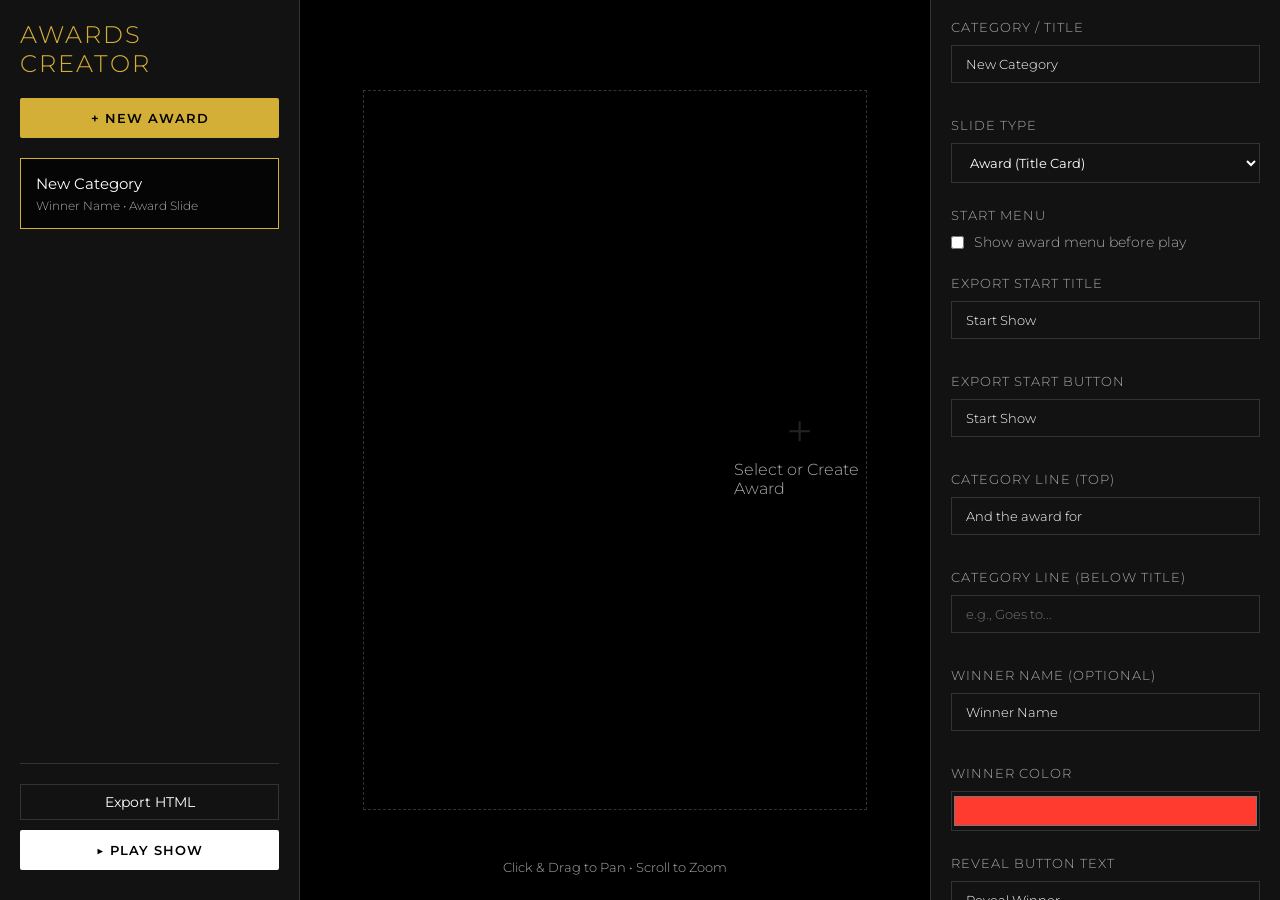
==== commit 7d708936: "Add files via upload" ====
--- a/award_zai.html
+++ b/award_zai.html
@@ -29,22 +29,19 @@
             padding: 0;
         }
 
-        body {
-            font-family: var(--font-main);
-            background-color: var(--bg-color);
-            color: var(--text-primary);
-            height: 100vh;
-            overflow: hidden;
-            font-weight: 300;
-        }
-        body.export-play #editor-app { display: none !important; }
-        body.export-play .player-controls { display: none !important; }
-        body.export-play .toast { display: none !important; }
-
-        /* --- Utility & Layout --- */
-        .hidden { display: none !important; }
-        .flex { display: flex; }
-        .flex-col { flex-direction: column; }
+	        body {
+	            font-family: var(--font-main);
+	            background-color: var(--bg-color);
+	            color: var(--text-primary);
+	            height: 100vh;
+	            overflow: hidden;
+	            font-weight: 300;
+	        }
+
+	        /* --- Utility & Layout --- */
+	        .hidden { display: none !important; }
+	        .flex { display: flex; }
+	        .flex-col { flex-direction: column; }
         .center { align-items: center; justify-content: center; }
         .full-screen {
             position: fixed;
@@ -559,12 +556,12 @@
                 <!-- List items injected here -->
             </div>
 
-            <div style="margin-top: auto; padding-top:20px; border-top: 1px solid var(--border-color);">
+	            <div style="margin-top: auto; padding-top:20px; border-top: 1px solid var(--border-color);">
+                <button id="exportBtn" class="btn-secondary" style="width:100%; margin-bottom:10px;" onclick="exportShowAsHtml()">
+                    Export HTML
+                </button>
                 <button class="btn-primary" style="width:100%; margin-bottom:10px; background: #fff;" onclick="playShow()">
                     ▶ Play Show
-                </button>
-                <button class="btn-secondary" style="width:100%;" onclick="exportShow()">
-                    Export HTML
                 </button>
             </div>
         </aside>
@@ -604,6 +601,16 @@
                     <input type="checkbox" id="inputStartMenu" onchange="updateShowSetting('startMenu', this.checked)">
                     Show award menu before play
                 </label>
+            </div>
+
+            <div class="control-group">
+                <label class="control-label">Export Start Title</label>
+                <input type="text" id="inputExportStartTitle" placeholder="Start Show" oninput="updateShowSetting('exportStartTitle', this.value)">
+            </div>
+
+            <div class="control-group">
+                <label class="control-label">Export Start Button</label>
+                <input type="text" id="inputExportStartButton" placeholder="Start Show" oninput="updateShowSetting('exportStartButton', this.value)">
             </div>
 
             <div class="control-group">
@@ -740,7 +747,9 @@
         let awards = [];
         let currentAwardId = null;
         let showSettings = {
-            startMenu: false
+            startMenu: false,
+            exportStartTitle: "Start Show",
+            exportStartButton: "Start Show"
         };
         
         // Player State
@@ -760,38 +769,11 @@
         /**
          * INITIALIZATION
          */
-        window.addEventListener('DOMContentLoaded', () => {
-            // Check if we loaded exported data
-            if (window.EXPORTED_DATA) {
-                awards = window.EXPORTED_DATA;
-                renderList();
-                // If exported, maybe we just want to play immediately?
-                // But keeping editor accessible allows re-editing.
-                showToast("Loaded " + awards.length + " awards from file.");
-            } else {
-                // Create a default award for demo
-                createNewAward();
-            }
-
-            setupEditorInteractions();
-
-            if (window.EXPORTED_SETTINGS) {
-                showSettings = { ...showSettings, ...window.EXPORTED_SETTINGS };
-            }
-            syncShowSettingsUI();
-
-            if (window.EXPORT_PLAY_ONLY) {
-                document.body.classList.add('export-play');
-                playShow();
-                window.addEventListener('click', () => nextStep());
-                window.addEventListener('keydown', (e) => {
-                    if (e.code === 'Space' || e.code === 'ArrowRight' || e.code === 'Enter') {
-                        e.preventDefault();
-                        nextStep();
-                    }
-                });
-            }
-        });
+	        window.addEventListener('DOMContentLoaded', () => {
+	            createNewAward();
+	            setupEditorInteractions();
+	            syncShowSettingsUI();
+	        });
 
         /* --- EDITOR LOGIC --- */
 
@@ -1037,46 +1019,6 @@
                 award.transform = { ...editorTransform };
             }
         }
-
-        /* --- SHOW EXPORT LOGIC --- */
-
-        function exportShow() {
-            // 1. Get current HTML content
-            let htmlContent = document.documentElement.outerHTML;
-
-            // 2. Create a data string to inject
-            // We need to serialize the 'awards' array into a window variable
-            const dataString = JSON.stringify(awards);
-            const settingsString = JSON.stringify(showSettings);
-            
-            // 3. Inject script in <head> so it runs before the main script
-            // We'll add a script block that sets EXPORTED_DATA before the app bootstraps
-            const injectScript = `<script id="exportedData">window.EXPORTED_DATA = ${dataString};window.EXPORTED_SETTINGS = ${settingsString};window.EXPORT_PLAY_ONLY=true;<\/script>`;
-
-            if (htmlContent.includes('window.EXPORTED_DATA')) {
-                const scriptRegex = /<script[^>]*>window\.EXPORTED_DATA[\s\S]*?<\/script>/g;
-                htmlContent = htmlContent.replace(scriptRegex, '');
-                const dataRegex = /window\.EXPORTED_DATA = .*?;/g;
-                htmlContent = htmlContent.replace(dataRegex, '');
-                const settingsRegex = /window\.EXPORTED_SETTINGS = .*?;/g;
-                htmlContent = htmlContent.replace(settingsRegex, '');
-            }
-            htmlContent = htmlContent.replace('</head>', injectScript + '</head>');
-
-            // 4. Trigger Download
-            const blob = new Blob([htmlContent], { type: 'text/html' });
-            const url = URL.createObjectURL(blob);
-            const a = document.createElement('a');
-            a.href = url;
-            a.download = 'award_show.html';
-            document.body.appendChild(a);
-            a.click();
-            document.body.removeChild(a);
-            URL.revokeObjectURL(url);
-            
-            showToast("Exported successfully!");
-        }
-
         /* --- PLAYER LOGIC --- */
 
         function updateShowSetting(key, value) {
@@ -1086,6 +1028,10 @@
         function syncShowSettingsUI() {
             const startMenuEl = document.getElementById('inputStartMenu');
             if (startMenuEl) startMenuEl.checked = !!showSettings.startMenu;
+            const startTitleEl = document.getElementById('inputExportStartTitle');
+            if (startTitleEl) startTitleEl.value = showSettings.exportStartTitle || "Start Show";
+            const startButtonEl = document.getElementById('inputExportStartButton');
+            if (startButtonEl) startButtonEl.value = showSettings.exportStartButton || "Start Show";
         }
 
         function renderMenu() {
@@ -1485,19 +1431,610 @@
             draggedAwardId = null;
         }
 
-        function endShow() {
-            if (window.EXPORT_PLAY_ONLY) {
+        /* --- EXPORT --- */
+
+        let isExporting = false;
+
+        async function exportShowAsHtml() {
+            if (isExporting) return;
+            if (awards.length === 0) {
+                showToast("No awards to export!");
+                return;
+            }
+
+            const btn = document.getElementById('exportBtn');
+            const prevLabel = btn ? btn.innerText : "";
+            isExporting = true;
+            if (btn) {
+                btn.disabled = true;
+                btn.innerText = "Exporting...";
+            }
+            showToast("Preparing export...");
+
+            try {
+                const html = await buildExportHtml();
+                const filename = generateExportFilename();
+                downloadTextFile(filename, html);
+                showToast("Export ready!");
+            } catch (err) {
+                console.error(err);
+                showToast("Export failed. Check console.");
+            } finally {
+                if (btn) {
+                    btn.disabled = false;
+                    btn.innerText = prevLabel;
+                }
+                isExporting = false;
+            }
+        }
+
+        function generateExportFilename() {
+            const d = new Date();
+            const yyyy = d.getFullYear();
+            const mm = String(d.getMonth() + 1).padStart(2, '0');
+            const dd = String(d.getDate()).padStart(2, '0');
+            return `awards-show-${yyyy}-${mm}-${dd}.html`;
+        }
+
+        function downloadTextFile(filename, content) {
+            const blob = new Blob([content], { type: "text/html;charset=utf-8" });
+            const url = URL.createObjectURL(blob);
+            const a = document.createElement('a');
+            a.href = url;
+            a.download = filename;
+            document.body.appendChild(a);
+            a.click();
+            a.remove();
+            setTimeout(() => URL.revokeObjectURL(url), 1000);
+        }
+
+        function safeJsonStringify(obj) {
+            return JSON.stringify(obj).replace(/</g, "\\u003c");
+        }
+
+        async function buildExportHtml() {
+            const baseCss = document.querySelector('style')?.textContent || "";
+            const embeddedFontsCss = await buildEmbeddedMontserratCss();
+            const scriptCloseTag = "</scr" + "ipt>";
+            const exportOverlayCss = `
+            .export-overlay {
+                position: fixed;
+                inset: 0;
+                display: flex;
+                align-items: center;
+                justify-content: center;
+                background: #000;
+                z-index: 500;
+                text-align: center;
+            }
+            .export-overlay.hidden { display: none; }
+            .export-overlay-card {
+                background: var(--surface-color);
+                border: 1px solid var(--border-color);
+                padding: 30px 36px;
+                max-width: 520px;
+                width: calc(100% - 40px);
+                box-shadow: 0 10px 30px rgba(0,0,0,0.5);
+            }
+            .export-overlay-title {
+                font-size: 1.6rem;
+                letter-spacing: 1px;
+                color: var(--accent-color);
+                margin-bottom: 16px;
+            }
+            .export-overlay-hint {
+                color: var(--text-secondary);
+                font-size: 0.9rem;
+                margin-top: 12px;
+            }`;
+
+            const css = `${embeddedFontsCss}\n${baseCss}\n${exportOverlayCss}`;
+
+            const playerEl = document.getElementById('player-app').cloneNode(true);
+            playerEl.classList.remove('hidden');
+            const exportBg = playerEl.querySelector('#playerBackground');
+            if (exportBg) exportBg.classList.remove('active');
+            const exportOverlay = playerEl.querySelector('#playerOverlay');
+            if (exportOverlay) {
+                exportOverlay.classList.remove('visible', 'has-text');
+                exportOverlay.innerText = "";
+            }
+            const exportTextStage = playerEl.querySelector('#textStage');
+            if (exportTextStage) exportTextStage.classList.add('faded-out');
+            const exportMenu = playerEl.querySelector('#menuScreen');
+            if (exportMenu) exportMenu.classList.add('hidden');
+            const exportImgWrap = playerEl.querySelector('#playerImageWrap');
+            if (exportImgWrap) exportImgWrap.classList.remove('ken-burns', 'ken-burns-preview');
+            const exportImg = playerEl.querySelector('#playerImageElement');
+            if (exportImg) exportImg.setAttribute('src', '');
+            const playerHtml = playerEl.outerHTML;
+
+            const awardsJson = safeJsonStringify(awards);
+            const settingsJson = safeJsonStringify(showSettings);
+
+            const script = `
+            const awards = ${awardsJson};
+            const showSettings = ${settingsJson};
+            let playerState = { currentIndex: 0, phase: 'intro' };
+            const REVEAL_DELAY_MS = 900;
+            const BG_FADE_MS = 1200;
+            const TEXT_FADE_DELAY_MS = 800;
+
+            const overlayEl = document.getElementById('exportOverlay');
+            const overlayTitleEl = document.getElementById('exportOverlayTitle');
+            const overlayHintEl = document.getElementById('exportOverlayHint');
+            const overlayBtn = document.getElementById('exportOverlayBtn');
+            const startTitleText = (showSettings.exportStartTitle || 'Start Show').trim() || 'Start Show';
+            const startButtonText = (showSettings.exportStartButton || 'Start Show').trim() || 'Start Show';
+
+            function showOverlay(title, buttonText, hintText) {
+                overlayTitleEl.innerText = title;
+                overlayBtn.innerText = buttonText;
+                overlayHintEl.innerText = hintText || '';
+                overlayEl.classList.remove('hidden');
+            }
+
+            function hideOverlay() {
+                overlayEl.classList.add('hidden');
+            }
+
+            overlayBtn.addEventListener('click', () => {
+                hideOverlay();
+                startShow();
+            });
+
+            function resetPlayerView() {
+                const bg = document.getElementById('playerBackground');
+                if (bg) bg.classList.remove('active');
+                const overlay = document.getElementById('playerOverlay');
+                if (overlay) {
+                    overlay.classList.remove('visible', 'has-text');
+                    overlay.innerText = '';
+                }
+                const textStage = document.getElementById('textStage');
+                if (textStage) textStage.classList.add('faded-out');
+                const imgWrap = document.getElementById('playerImageWrap');
+                if (imgWrap) {
+                    imgWrap.classList.remove('ken-burns', 'ken-burns-preview');
+                    imgWrap.style.removeProperty('--kb-scale-from');
+                    imgWrap.style.removeProperty('--kb-scale-to');
+                    imgWrap.style.removeProperty('--kb-x-from');
+                    imgWrap.style.removeProperty('--kb-x-to');
+                    imgWrap.style.removeProperty('--kb-y-from');
+                    imgWrap.style.removeProperty('--kb-y-to');
+                    imgWrap.style.removeProperty('--kb-duration');
+                }
+                const img = document.getElementById('playerImageElement');
+                if (img) img.src = '';
+                const menu = document.getElementById('menuScreen');
+                if (menu) menu.classList.add('hidden');
+                const btn = document.getElementById('nextBtn');
+                if (btn) {
+                    btn.classList.remove('visible');
+                    btn.disabled = false;
+                }
+            }
+
+            function startShow() {
+                resetPlayerView();
+                const elem = document.getElementById('player-app');
+                if (elem.requestFullscreen) elem.requestFullscreen().catch(() => {});
+                else if (elem.webkitRequestFullscreen) elem.webkitRequestFullscreen();
+                else if (elem.msRequestFullscreen) elem.msRequestFullscreen();
+
+                if (showSettings.startMenu) {
+                    showMenu();
+                } else {
+                    startSequence(0);
+                }
+            }
+
+            function renderMenu() {
+                const grid = document.getElementById('menuGrid');
+                if (!grid) return;
+                grid.innerHTML = '';
+                awards.forEach((award, index) => {
+                    if (award.slideType === 'photo') return;
+                    const title = award.title || (award.slideType === 'photo' ? 'Photo Slide' : 'Untitled');
+                    const typeLabel = award.slideType === 'photo' ? 'Photo Slide' : 'Award Slide';
+                    const tile = document.createElement('button');
+                    tile.className = 'menu-tile';
+                    tile.onclick = () => startFromMenu(index);
+                    tile.innerHTML = \`
+                        <div class="menu-tile-title">\${title}</div>
+                        <div class="menu-tile-sub">\${typeLabel}</div>
+                    \`;
+                    grid.appendChild(tile);
+                });
+            }
+
+            function showMenu() {
+                const menu = document.getElementById('menuScreen');
+                if (!menu) return;
+                menu.classList.remove('hidden');
+                renderMenu();
                 const bg = document.getElementById('playerBackground');
                 const textStage = document.getElementById('textStage');
+                const overlay = document.getElementById('playerOverlay');
                 bg.classList.remove('active');
                 textStage.classList.add('faded-out');
-                return;
-            }
-            document.exitFullscreen().catch(err => console.log(err));
-            document.getElementById('player-app').classList.add('hidden');
-            document.getElementById('editor-app').classList.remove('hidden');
-            showToast("Show Finished");
-        }
+                overlay.classList.remove('visible');
+                overlay.innerText = '';
+                overlay.classList.remove('has-text');
+            }
+
+            function hideMenu() {
+                const menu = document.getElementById('menuScreen');
+                if (!menu) return;
+                menu.classList.add('hidden');
+            }
+
+            function startFromMenu(index) {
+                hideMenu();
+                startSequence(index);
+            }
+
+            function startSequence(index) {
+                playerState.currentIndex = index;
+                playerState.phase = 'intro';
+
+                const bg = document.getElementById('playerBackground');
+                const btn = document.getElementById('nextBtn');
+                const textStage = document.getElementById('textStage');
+                const award = awards[index];
+
+                const needsFade = bg.classList.contains('active');
+                const delay = needsFade ? BG_FADE_MS : 0;
+
+                bg.classList.remove('active');
+                textStage.classList.add('faded-out');
+                const overlay = document.getElementById('playerOverlay');
+                overlay.classList.remove('visible');
+                overlay.innerText = '';
+
+                setTimeout(() => {
+                    resetAnimation('playerCategory');
+                    resetAnimation('playerTitle');
+                    resetAnimation('playerSubLine');
+                    resetAnimation('playerWinner');
+
+                    document.getElementById('playerCategory').innerText = award.categoryLine || 'And the award for';
+                    document.getElementById('playerTitle').innerText = award.title;
+                    const subLineEl = document.getElementById('playerSubLine');
+                    subLineEl.innerText = award.subLine || '';
+                    subLineEl.style.display = award.subLine ? 'block' : 'none';
+                    const winnerEl = document.getElementById('playerWinner');
+                    winnerEl.innerText = '';
+                    winnerEl.style.visibility = 'hidden';
+                    winnerEl.style.color = award.winnerColor || '#ff3b30';
+                    overlay.innerText = award.overlayText || '';
+                    overlay.classList.toggle('has-text', !!award.overlayText);
+
+                    const isPhotoOnly = award.slideType === 'photo';
+                    if (!isPhotoOnly) {
+                        textStage.classList.remove('faded-out');
+                    }
+
+                    if (!isPhotoOnly) {
+                        setTimeout(() => {
+                            document.getElementById('playerCategory').classList.add('animate-in');
+                            document.getElementById('playerTitle').classList.add('animate-in', 'animate-delay-1');
+                            if (award.subLine) {
+                                document.getElementById('playerSubLine').classList.add('animate-in', 'animate-delay-2');
+                            }
+                        }, 100);
+                    }
+
+                    const nextLabel = award.nextText || 'Next Slide';
+                    btn.innerText = isPhotoOnly ? nextLabel : (award.revealText || 'Reveal Winner');
+                    btn.classList.add('visible');
+                    btn.disabled = false;
+
+                    document.getElementById('playerImageWrap').classList.remove('ken-burns');
+
+                    if (isPhotoOnly) {
+                        const img = document.getElementById('playerImageElement');
+                        const imgWrap = document.getElementById('playerImageWrap');
+                        img.src = award.image;
+                        img.style.transform = \`translate(\${award.transform.x}px, \${award.transform.y}px) scale(\${award.transform.scale})\`;
+                        applyKenBurns(imgWrap, award);
+                        bg.classList.add('active');
+
+                        if (award.overlayText) {
+                            const overlayDelayMs = Math.max(0, (award.overlayDelay || 0) * 1000);
+                            const overlayDurationMs = Math.max(0, (award.overlayDuration || 3) * 1000);
+                            setTimeout(() => {
+                                overlay.classList.add('visible');
+                                if (overlayDurationMs > 0) {
+                                    setTimeout(() => {
+                                        overlay.classList.remove('visible');
+                                    }, overlayDurationMs);
+                                }
+                            }, overlayDelayMs);
+                        }
+
+                        playerState.phase = 'revealed';
+                    }
+                }, delay);
+            }
+
+            function nextStep() {
+                const award = awards[playerState.currentIndex];
+                const textStage = document.getElementById('textStage');
+
+                if (playerState.phase === 'revealing') return;
+
+                if (award.slideType === 'photo') {
+                    if (playerState.currentIndex < awards.length - 1) {
+                        startSequence(playerState.currentIndex + 1);
+                    } else {
+                        endShow();
+                    }
+                    return;
+                }
+
+                if (playerState.phase === 'intro') {
+                    playerState.phase = 'revealing';
+                    document.getElementById('nextBtn').disabled = true;
+
+                    const bg = document.getElementById('playerBackground');
+                    const img = document.getElementById('playerImageElement');
+                    const imgWrap = document.getElementById('playerImageWrap');
+
+                    const winnerEl = document.getElementById('playerWinner');
+                    if (award.winner) {
+                        winnerEl.innerText = award.winner;
+                        winnerEl.style.color = award.winnerColor || '#ff3b30';
+                        winnerEl.style.visibility = 'visible';
+                        winnerEl.classList.add('animate-in');
+                    }
+
+                    setTimeout(() => {
+                        img.src = award.image;
+                        img.style.transform = \`translate(\${award.transform.x}px, \${award.transform.y}px) scale(\${award.transform.scale})\`;
+                        applyKenBurns(imgWrap, award);
+                        bg.classList.add('active');
+
+                        const overlay = document.getElementById('playerOverlay');
+                        if (award.overlayText) {
+                            const overlayDelayMs = Math.max(0, (award.overlayDelay || 0) * 1000);
+                            const overlayDurationMs = Math.max(0, (award.overlayDuration || 3) * 1000);
+                            setTimeout(() => {
+                                overlay.classList.add('visible');
+                                if (overlayDurationMs > 0) {
+                                    setTimeout(() => {
+                                        overlay.classList.remove('visible');
+                                    }, overlayDurationMs);
+                                }
+                            }, overlayDelayMs);
+                        }
+
+                        const btn = document.getElementById('nextBtn');
+                        if (playerState.currentIndex < awards.length - 1) {
+                            btn.innerText = award.nextText || 'Next Slide';
+                        } else {
+                            btn.innerText = 'End Show';
+                        }
+
+                        playerState.phase = 'revealed';
+                        btn.disabled = false;
+
+                        setTimeout(() => {
+                            textStage.classList.add('faded-out');
+                        }, TEXT_FADE_DELAY_MS);
+                    }, REVEAL_DELAY_MS);
+
+                } else {
+                    if (playerState.currentIndex < awards.length - 1) {
+                        startSequence(playerState.currentIndex + 1);
+                    } else {
+                        endShow();
+                    }
+                }
+            }
+
+            function resetAnimation(id) {
+                const el = document.getElementById(id);
+                el.classList.remove('animate-in', 'animate-delay-1', 'animate-delay-2');
+                void el.offsetWidth;
+            }
+
+            function applyKenBurns(imgWrap, award, className = 'ken-burns') {
+                let mode = award.kenBurnsMode;
+                if (mode === undefined && award.kenBurns !== undefined) {
+                    mode = award.kenBurns ? 'zoom-in' : 'off';
+                }
+                mode = mode || 'off';
+                const duration = award.kenBurnsDuration || 12;
+                const intensity = award.kenBurnsIntensity || 20;
+                const scaleDelta = Math.max(0, (intensity / 60) * 0.2);
+
+                imgWrap.classList.remove('ken-burns', 'ken-burns-preview');
+                imgWrap.style.removeProperty('--kb-scale-from');
+                imgWrap.style.removeProperty('--kb-scale-to');
+                imgWrap.style.removeProperty('--kb-x-from');
+                imgWrap.style.removeProperty('--kb-x-to');
+                imgWrap.style.removeProperty('--kb-y-from');
+                imgWrap.style.removeProperty('--kb-y-to');
+                imgWrap.style.removeProperty('--kb-duration');
+
+                if (mode === 'off') return;
+
+                let scaleFrom = 1;
+                let scaleTo = 1 + scaleDelta;
+                let xFrom = 0;
+                let xTo = 0;
+                let yFrom = 0;
+                let yTo = 0;
+
+                switch (mode) {
+                    case 'zoom-in':
+                        scaleFrom = 1;
+                        scaleTo = 1 + scaleDelta;
+                        break;
+                    case 'zoom-out':
+                        scaleFrom = 1 + scaleDelta;
+                        scaleTo = 1;
+                        break;
+                    case 'pan-left-right':
+                        xFrom = -intensity;
+                        xTo = intensity;
+                        scaleTo = 1 + scaleDelta * 0.5;
+                        break;
+                    case 'pan-right-left':
+                        xFrom = intensity;
+                        xTo = -intensity;
+                        scaleTo = 1 + scaleDelta * 0.5;
+                        break;
+                    case 'pan-up-down':
+                        yFrom = -intensity;
+                        yTo = intensity;
+                        scaleTo = 1 + scaleDelta * 0.5;
+                        break;
+                    case 'pan-down-up':
+                        yFrom = intensity;
+                        yTo = -intensity;
+                        scaleTo = 1 + scaleDelta * 0.5;
+                        break;
+                    case 'diagonal-up-right':
+                        xFrom = -intensity;
+                        xTo = intensity;
+                        yFrom = intensity;
+                        yTo = -intensity;
+                        scaleTo = 1 + scaleDelta * 0.5;
+                        break;
+                    case 'diagonal-down-left':
+                        xFrom = intensity;
+                        xTo = -intensity;
+                        yFrom = -intensity;
+                        yTo = intensity;
+                        scaleTo = 1 + scaleDelta * 0.5;
+                        break;
+                    default:
+                        break;
+                }
+
+                imgWrap.style.setProperty('--kb-scale-from', \`\${scaleFrom}\`);
+                imgWrap.style.setProperty('--kb-scale-to', \`\${scaleTo}\`);
+                imgWrap.style.setProperty('--kb-x-from', \`\${xFrom}px\`);
+                imgWrap.style.setProperty('--kb-x-to', \`\${xTo}px\`);
+                imgWrap.style.setProperty('--kb-y-from', \`\${yFrom}px\`);
+                imgWrap.style.setProperty('--kb-y-to', \`\${yTo}px\`);
+                imgWrap.style.setProperty('--kb-duration', \`\${duration}s\`);
+                imgWrap.classList.add(className);
+            }
+
+            function endShow() {
+                if (document.exitFullscreen) document.exitFullscreen().catch(() => {});
+                showOverlay('Show Finished', 'Play Again', 'Click to replay the show');
+            }
+
+            resetPlayerView();
+            showOverlay(startTitleText, startButtonText, 'Click to enter fullscreen');
+            `;
+
+            return `<!DOCTYPE html>
+<html lang="en">
+<head>
+    <meta charset="UTF-8">
+    <meta name="viewport" content="width=device-width, initial-scale=1.0">
+    <title>Awards Show</title>
+    <style>
+${css}
+    </style>
+</head>
+<body>
+    <div id="exportOverlay" class="export-overlay">
+        <div class="export-overlay-card">
+            <div id="exportOverlayTitle" class="export-overlay-title">Start Show</div>
+            <button id="exportOverlayBtn" class="btn-primary">Start Show</button>
+            <div id="exportOverlayHint" class="export-overlay-hint">Click to enter fullscreen</div>
+        </div>
+    </div>
+    ${playerHtml}
+    <script>${script}${scriptCloseTag}
+</body>
+</html>`;
+        }
+
+        async function buildEmbeddedMontserratCss() {
+            const cssUrl = "https://fonts.googleapis.com/css2?family=Montserrat:wght@200;300;400;600&display=swap";
+            const cssRes = await fetch(cssUrl);
+            if (!cssRes.ok) throw new Error("Font CSS request failed");
+            const cssText = await cssRes.text();
+
+            const fontFaces = extractLatinFontFaces(cssText);
+            if (fontFaces.length === 0) throw new Error("No Latin font faces found");
+
+            const embedded = await Promise.all(fontFaces.map(async (face) => {
+                const res = await fetch(face.url);
+                if (!res.ok) throw new Error("Font file request failed");
+                const buffer = await res.arrayBuffer();
+                const base64 = arrayBufferToBase64(buffer);
+                return {
+                    weight: face.weight,
+                    style: face.style,
+                    unicodeRange: face.unicodeRange,
+                    base64
+                };
+            }));
+
+            return embedded.map(face => {
+                const range = face.unicodeRange ? `unicode-range: ${face.unicodeRange};` : "";
+                return `@font-face {
+    font-family: 'Montserrat';
+    font-style: ${face.style || 'normal'};
+    font-weight: ${face.weight};
+    font-display: swap;
+    src: url(data:font/woff2;base64,${face.base64}) format('woff2');
+    ${range}
+}`;
+            }).join("\n");
+        }
+
+        function extractLatinFontFaces(cssText) {
+            const blocks = cssText.match(/@font-face\s*{[^}]+}/g) || [];
+            const weights = new Set(['200', '300', '400', '600']);
+            return blocks.map(parseFontFaceBlock).filter(face => {
+                if (!face) return false;
+                if (!weights.has(String(face.weight))) return false;
+                return (face.unicodeRange || "").includes("U+0000-00FF");
+            });
+        }
+
+        function parseFontFaceBlock(block) {
+            const weight = extractCssProp(block, "font-weight");
+            const style = extractCssProp(block, "font-style") || "normal";
+            const unicodeRange = extractCssProp(block, "unicode-range");
+            const src = extractCssProp(block, "src");
+            if (!src) return null;
+            const urlMatch = src.match(/url\(([^)]+)\)\s*format\('woff2'\)/);
+            if (!urlMatch) return null;
+            const url = urlMatch[1].replace(/['"]/g, "");
+            return { weight, style, unicodeRange, url };
+        }
+
+        function extractCssProp(block, prop) {
+            const match = block.match(new RegExp(`${prop}\\s*:\\s*([^;]+);`));
+            return match ? match[1].trim() : "";
+        }
+
+        function arrayBufferToBase64(buffer) {
+            let binary = "";
+            const bytes = new Uint8Array(buffer);
+            const chunkSize = 0x8000;
+            for (let i = 0; i < bytes.length; i += chunkSize) {
+                binary += String.fromCharCode.apply(null, bytes.subarray(i, i + chunkSize));
+            }
+            return btoa(binary);
+        }
+
+	        function endShow() {
+	            document.exitFullscreen().catch(err => console.log(err));
+	            document.getElementById('player-app').classList.add('hidden');
+	            document.getElementById('editor-app').classList.remove('hidden');
+	            showToast("Show Finished");
+	        }
 
         /* --- UTILS --- */
 
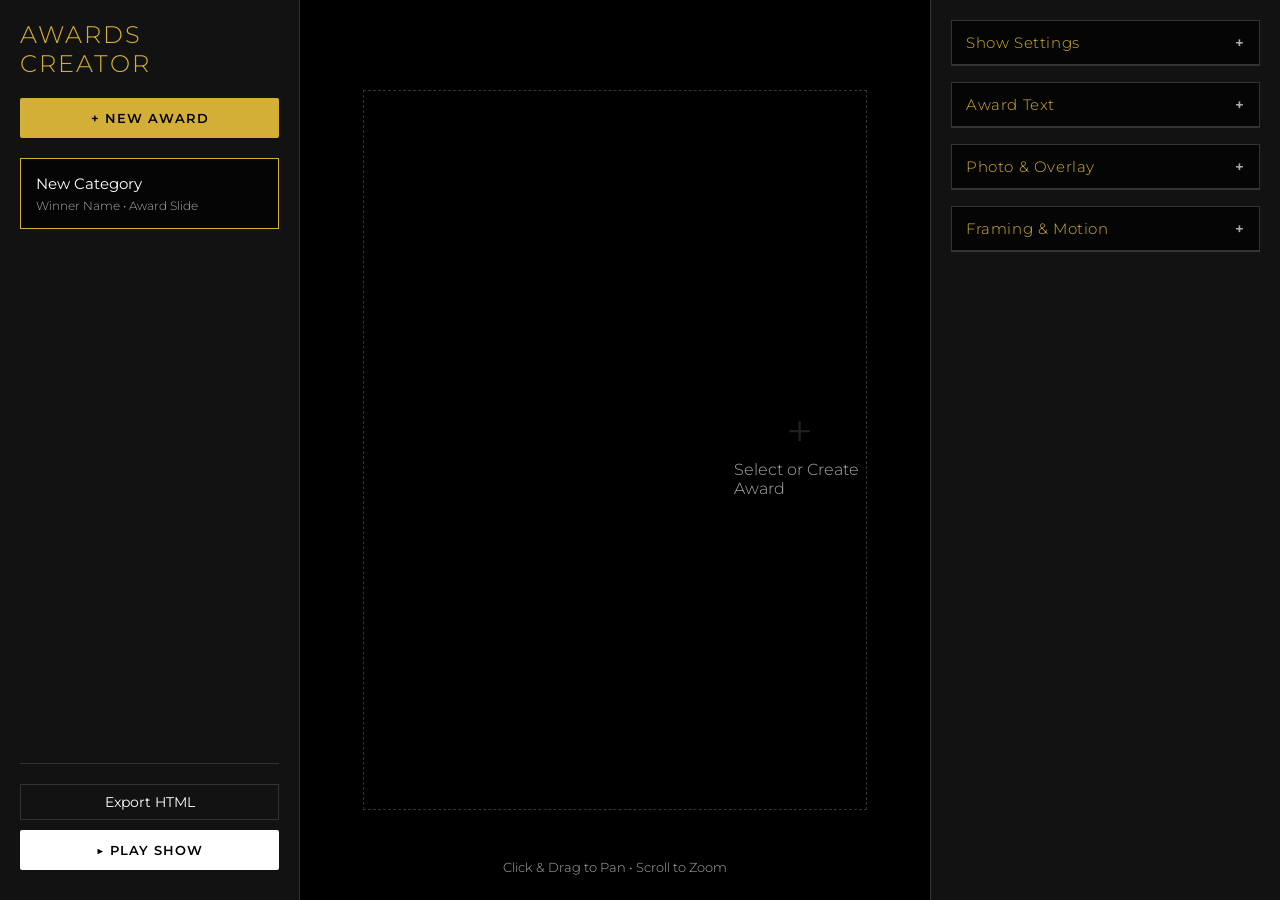
==== commit 1d2e07ea: "Add files via upload" ====
--- a/award_zai.html
+++ b/award_zai.html
@@ -250,6 +250,41 @@
             text-transform: uppercase;
             letter-spacing: 1px;
         }
+        .control-section {
+            border: 1px solid var(--border-color);
+            background: var(--bg-color);
+            margin-bottom: 16px;
+        }
+        .control-section summary {
+            cursor: pointer;
+            list-style: none;
+            padding: 12px 14px;
+            font-size: 0.95rem;
+            letter-spacing: 0.6px;
+            color: var(--accent-color);
+            border-bottom: 1px solid var(--border-color);
+        }
+        .control-section summary::-webkit-details-marker { display: none; }
+        .control-section summary::after {
+            content: "+";
+            float: right;
+            color: var(--text-secondary);
+            font-weight: 600;
+        }
+        .control-section[open] summary::after { content: "–"; }
+        .control-section .control-group {
+            padding: 12px 14px 0;
+            margin-bottom: 0;
+        }
+        .control-section .control-group:last-child {
+            padding-bottom: 14px;
+        }
+        .control-section .control-group input[type="text"] {
+            margin-bottom: 0;
+        }
+        .control-section .control-group + .control-group {
+            margin-top: 10px;
+        }
         
         .file-upload-wrapper {
             position: relative;
@@ -582,133 +617,128 @@
 
         <!-- Right Controls -->
         <aside class="controls-panel">
-            <div class="control-group">
-                <label class="control-label">Category / Title</label>
-                <input type="text" id="inputTitle" placeholder="e.g., Best Beard" oninput="updateCurrentAward('title', this.value)">
-            </div>
-
-            <div class="control-group">
-                <label class="control-label">Slide Type</label>
-                <select id="inputSlideType" onchange="updateCurrentAward('slideType', this.value)" style="width:100%; padding:10px 14px; background: var(--surface-color); color: var(--text-primary); border: 1px solid var(--border-color); font-family: var(--font-main);">
-                    <option value="award">Award (Title Card)</option>
-                    <option value="photo">Photo Only</option>
-                </select>
-            </div>
-
-            <div class="control-group">
-                <label class="control-label">Start Menu</label>
-                <label style="display:flex; align-items:center; gap:10px; color: var(--text-secondary); font-size: 0.9rem;">
-                    <input type="checkbox" id="inputStartMenu" onchange="updateShowSetting('startMenu', this.checked)">
-                    Show award menu before play
-                </label>
-            </div>
-
-            <div class="control-group">
-                <label class="control-label">Export Start Title</label>
-                <input type="text" id="inputExportStartTitle" placeholder="Start Show" oninput="updateShowSetting('exportStartTitle', this.value)">
-            </div>
-
-            <div class="control-group">
-                <label class="control-label">Export Start Button</label>
-                <input type="text" id="inputExportStartButton" placeholder="Start Show" oninput="updateShowSetting('exportStartButton', this.value)">
-            </div>
-
-            <div class="control-group">
-                <label class="control-label">Category Line (Top)</label>
-                <input type="text" id="inputCategoryLine" placeholder="e.g., And the award for" oninput="updateCurrentAward('categoryLine', this.value)">
-            </div>
-
-            <div class="control-group">
-                <label class="control-label">Category Line (Below Title)</label>
-                <input type="text" id="inputSubLine" placeholder="e.g., Goes to..." oninput="updateCurrentAward('subLine', this.value)">
-            </div>
-
-            <div class="control-group">
-                <label class="control-label">Winner Name (Optional)</label>
-                <input type="text" id="inputWinner" placeholder="e.g., John Doe" oninput="updateCurrentAward('winner', this.value)">
-            </div>
-
-            <div class="control-group">
-                <label class="control-label">Winner Color</label>
-                <input type="color" id="inputWinnerColor" value="#ff3b30" oninput="updateCurrentAward('winnerColor', this.value)" style="width: 100%; height: 40px; padding: 0; border: 1px solid var(--border-color); background: var(--surface-color);">
-            </div>
-            
-            <div class="control-group">
-                <label class="control-label">Reveal Button Text</label>
-                <input type="text" id="inputRevealText" placeholder="e.g., Reveal Winner" oninput="updateCurrentAward('revealText', this.value)">
-            </div>
-            
-            <div class="control-group">
-                <label class="control-label">Next Slide Button Text</label>
-                <input type="text" id="inputNextText" placeholder="e.g., Next Slide" oninput="updateCurrentAward('nextText', this.value)">
-            </div>
-
-            <div class="control-group">
-                <label class="control-label">Photo Overlay Text</label>
-                <input type="text" id="inputOverlayText" placeholder="e.g., Presented by..." oninput="updateCurrentAward('overlayText', this.value)">
-            </div>
-
-            <div class="control-group">
-                <label class="control-label">Overlay Delay (Seconds)</label>
-                <div class="range-row">
-                    <input type="range" id="inputOverlayDelay" min="0" max="6" step="0.5" value="0" oninput="setOverlayDelay(this.value)">
-                    <input type="number" id="inputOverlayDelayNum" min="0" max="6" step="0.1" value="0" oninput="setOverlayDelay(this.value)">
-                </div>
-            </div>
-
-            <div class="control-group">
-                <label class="control-label">Overlay Duration (Seconds)</label>
-                <div class="range-row">
-                    <input type="range" id="inputOverlayDuration" min="1" max="10" step="0.5" value="3" oninput="setOverlayDuration(this.value)">
-                    <input type="number" id="inputOverlayDurationNum" min="1" max="10" step="0.1" value="3" oninput="setOverlayDuration(this.value)">
-                </div>
-            </div>
-
-            <div class="control-group">
-                <label class="control-label">Photo</label>
-                <div class="file-upload-wrapper">
-                    <div class="btn-upload">Upload Photo / GIF</div>
-                    <input type="file" id="imageInput" accept="image/*,image/gif" onchange="handleImageUpload(this)">
-                </div>
-            </div>
-
-            <div class="control-group">
-                <label class="control-label">Framing Zoom</label>
-                <input type="range" id="zoomInput" min="0.5" max="3" step="0.05" value="1" oninput="handleZoomChange(this.value)">
-            </div>
-
-            <div class="control-group">
-                <label class="control-label">Ken Burns Mode</label>
-                <select id="inputKenBurnsMode" onchange="updateCurrentAward('kenBurnsMode', this.value)" style="width:100%; padding:10px 14px; background: var(--surface-color); color: var(--text-primary); border: 1px solid var(--border-color); font-family: var(--font-main);">
-                    <option value="off">Off</option>
-                    <option value="zoom-in">Zoom In</option>
-                    <option value="zoom-out">Zoom Out</option>
-                    <option value="pan-left-right">Pan Left → Right</option>
-                    <option value="pan-right-left">Pan Right → Left</option>
-                    <option value="pan-up-down">Pan Up → Down</option>
-                    <option value="pan-down-up">Pan Down → Up</option>
-                    <option value="diagonal-up-right">Diagonal Up → Right</option>
-                    <option value="diagonal-down-left">Diagonal Down → Left</option>
-                </select>
-            </div>
-
-            <div class="control-group">
-                <label class="control-label">Ken Burns Duration (Seconds)</label>
-                <input type="range" id="inputKenBurnsDuration" min="6" max="24" step="1" value="12" oninput="updateCurrentAward('kenBurnsDuration', parseInt(this.value, 10))">
-            </div>
-
-            <div class="control-group">
-                <label class="control-label">Ken Burns Intensity</label>
-                <input type="range" id="inputKenBurnsIntensity" min="0" max="60" step="2" value="20" oninput="updateCurrentAward('kenBurnsIntensity', parseInt(this.value, 10))">
-            </div>
-
-            <div class="control-group">
-                <button class="btn-secondary" style="width:100%;" onclick="previewKenBurns()">Preview Ken Burns</button>
-            </div>
-
-            <div class="control-group" style="margin-top: auto;">
-                <button class="btn-secondary" style="width:100%;" onclick="resetFraming()">Reset Framing</button>
-            </div>
+            <details class="control-section">
+                <summary>Show Settings</summary>
+                <div class="control-group">
+                    <label class="control-label">Start Menu</label>
+                    <label style="display:flex; align-items:center; gap:10px; color: var(--text-secondary); font-size: 0.9rem;">
+                        <input type="checkbox" id="inputStartMenu" onchange="updateShowSetting('startMenu', this.checked)">
+                        Show award menu before play
+                    </label>
+                </div>
+                <div class="control-group">
+                    <label class="control-label">Export Start Title</label>
+                    <input type="text" id="inputExportStartTitle" placeholder="Start Show" oninput="updateShowSetting('exportStartTitle', this.value)">
+                </div>
+                <div class="control-group">
+                    <label class="control-label">Export Start Button</label>
+                    <input type="text" id="inputExportStartButton" placeholder="Start Show" oninput="updateShowSetting('exportStartButton', this.value)">
+                </div>
+            </details>
+
+            <details class="control-section">
+                <summary>Award Text</summary>
+                <div class="control-group">
+                    <label class="control-label">Category / Title</label>
+                    <input type="text" id="inputTitle" placeholder="e.g., Best Beard" oninput="updateCurrentAward('title', this.value)">
+                </div>
+                <div class="control-group">
+                    <label class="control-label">Slide Type</label>
+                    <select id="inputSlideType" onchange="updateCurrentAward('slideType', this.value)" style="width:100%; padding:10px 14px; background: var(--surface-color); color: var(--text-primary); border: 1px solid var(--border-color); font-family: var(--font-main);">
+                        <option value="award">Award (Title Card)</option>
+                        <option value="photo">Photo Only</option>
+                    </select>
+                </div>
+                <div class="control-group">
+                    <label class="control-label">Category Line (Top)</label>
+                    <input type="text" id="inputCategoryLine" placeholder="e.g., And the award for" oninput="updateCurrentAward('categoryLine', this.value)">
+                </div>
+                <div class="control-group">
+                    <label class="control-label">Category Line (Below Title)</label>
+                    <input type="text" id="inputSubLine" placeholder="e.g., Goes to..." oninput="updateCurrentAward('subLine', this.value)">
+                </div>
+                <div class="control-group">
+                    <label class="control-label">Winner Name (Optional)</label>
+                    <input type="text" id="inputWinner" placeholder="e.g., John Doe" oninput="updateCurrentAward('winner', this.value)">
+                </div>
+                <div class="control-group">
+                    <label class="control-label">Winner Color</label>
+                    <input type="color" id="inputWinnerColor" value="#ff3b30" oninput="updateCurrentAward('winnerColor', this.value)" style="width: 100%; height: 40px; padding: 0; border: 1px solid var(--border-color); background: var(--surface-color);">
+                </div>
+                <div class="control-group">
+                    <label class="control-label">Reveal Button Text</label>
+                    <input type="text" id="inputRevealText" placeholder="e.g., Reveal Winner" oninput="updateCurrentAward('revealText', this.value)">
+                </div>
+                <div class="control-group">
+                    <label class="control-label">Next Slide Button Text</label>
+                    <input type="text" id="inputNextText" placeholder="e.g., Next Slide" oninput="updateCurrentAward('nextText', this.value)">
+                </div>
+            </details>
+
+            <details class="control-section">
+                <summary>Photo & Overlay</summary>
+                <div class="control-group">
+                    <label class="control-label">Photo Overlay Text</label>
+                    <input type="text" id="inputOverlayText" placeholder="e.g., Presented by..." oninput="updateCurrentAward('overlayText', this.value)">
+                </div>
+                <div class="control-group">
+                    <label class="control-label">Overlay Delay (Seconds)</label>
+                    <div class="range-row">
+                        <input type="range" id="inputOverlayDelay" min="0" max="6" step="0.5" value="0" oninput="setOverlayDelay(this.value)">
+                        <input type="number" id="inputOverlayDelayNum" min="0" max="6" step="0.1" value="0" oninput="setOverlayDelay(this.value)">
+                    </div>
+                </div>
+                <div class="control-group">
+                    <label class="control-label">Overlay Duration (Seconds)</label>
+                    <div class="range-row">
+                        <input type="range" id="inputOverlayDuration" min="1" max="10" step="0.5" value="3" oninput="setOverlayDuration(this.value)">
+                        <input type="number" id="inputOverlayDurationNum" min="1" max="10" step="0.1" value="3" oninput="setOverlayDuration(this.value)">
+                    </div>
+                </div>
+                <div class="control-group">
+                    <label class="control-label">Photo</label>
+                    <div class="file-upload-wrapper">
+                        <div class="btn-upload">Upload Photo / GIF</div>
+                        <input type="file" id="imageInput" accept="image/*,image/gif" onchange="handleImageUpload(this)">
+                    </div>
+                </div>
+            </details>
+
+            <details class="control-section">
+                <summary>Framing & Motion</summary>
+                <div class="control-group">
+                    <label class="control-label">Framing Zoom</label>
+                    <input type="range" id="zoomInput" min="0.5" max="3" step="0.05" value="1" oninput="handleZoomChange(this.value)">
+                </div>
+                <div class="control-group">
+                    <label class="control-label">Ken Burns Mode</label>
+                    <select id="inputKenBurnsMode" onchange="updateCurrentAward('kenBurnsMode', this.value)" style="width:100%; padding:10px 14px; background: var(--surface-color); color: var(--text-primary); border: 1px solid var(--border-color); font-family: var(--font-main);">
+                        <option value="off">Off</option>
+                        <option value="zoom-in">Zoom In</option>
+                        <option value="zoom-out">Zoom Out</option>
+                        <option value="pan-left-right">Pan Left → Right</option>
+                        <option value="pan-right-left">Pan Right → Left</option>
+                        <option value="pan-up-down">Pan Up → Down</option>
+                        <option value="pan-down-up">Pan Down → Up</option>
+                        <option value="diagonal-up-right">Diagonal Up → Right</option>
+                        <option value="diagonal-down-left">Diagonal Down → Left</option>
+                    </select>
+                </div>
+                <div class="control-group">
+                    <label class="control-label">Ken Burns Duration (Seconds)</label>
+                    <input type="range" id="inputKenBurnsDuration" min="6" max="24" step="1" value="12" oninput="updateCurrentAward('kenBurnsDuration', parseInt(this.value, 10))">
+                </div>
+                <div class="control-group">
+                    <label class="control-label">Ken Burns Intensity</label>
+                    <input type="range" id="inputKenBurnsIntensity" min="0" max="60" step="2" value="20" oninput="updateCurrentAward('kenBurnsIntensity', parseInt(this.value, 10))">
+                </div>
+                <div class="control-group">
+                    <button class="btn-secondary" style="width:100%;" onclick="previewKenBurns()">Preview Ken Burns</button>
+                </div>
+                <div class="control-group">
+                    <button class="btn-secondary" style="width:100%;" onclick="resetFraming()">Reset Framing</button>
+                </div>
+            </details>
         </aside>
     </div>
 
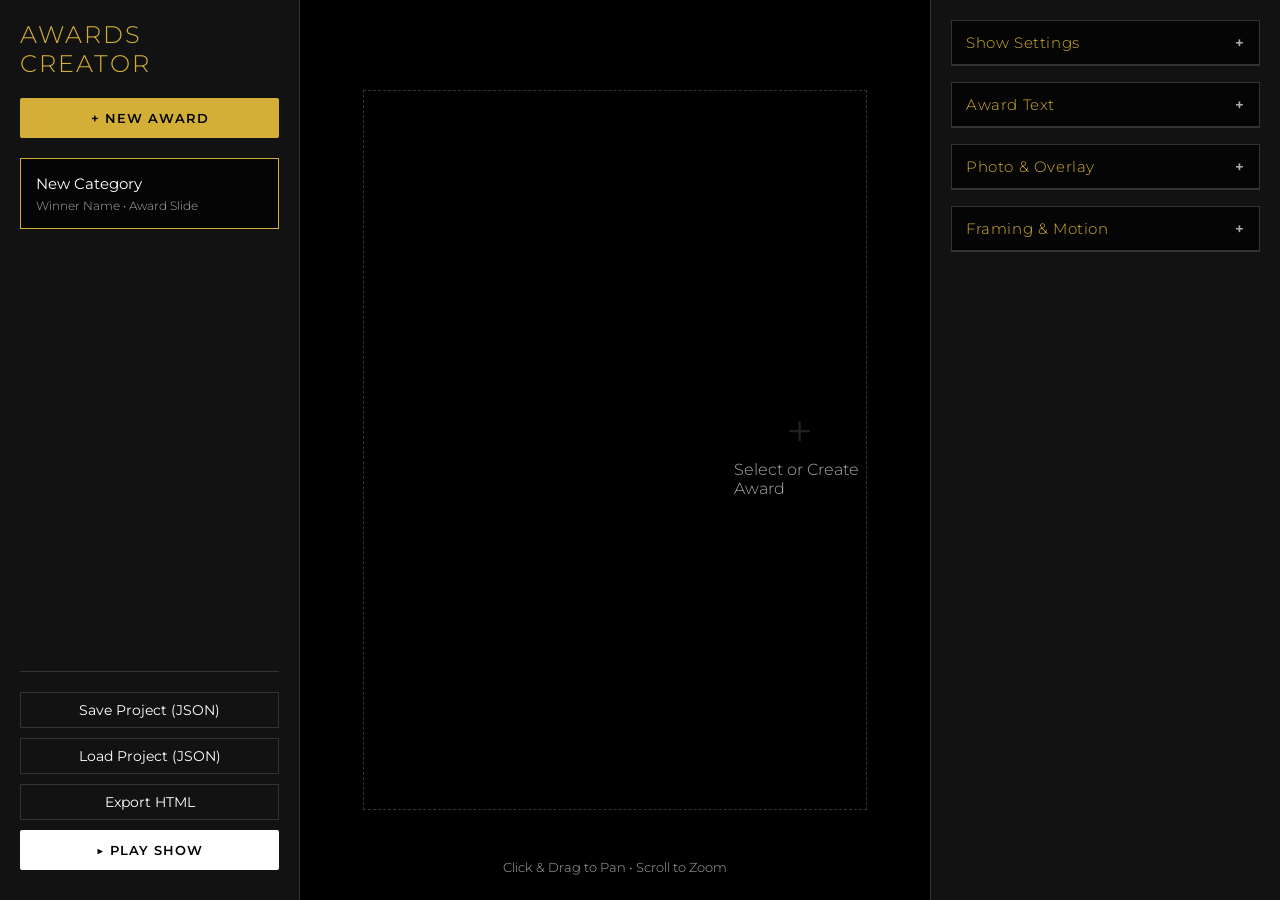
==== commit bf92fe38: "Add files via upload" ====
--- a/award_zai.html
+++ b/award_zai.html
@@ -592,6 +592,13 @@
             </div>
 
 	            <div style="margin-top: auto; padding-top:20px; border-top: 1px solid var(--border-color);">
+                <button class="btn-secondary" style="width:100%; margin-bottom:10px;" onclick="exportProjectAsJson()">
+                    Save Project (JSON)
+                </button>
+                <button class="btn-secondary" style="width:100%; margin-bottom:10px;" onclick="triggerProjectImport()">
+                    Load Project (JSON)
+                </button>
+                <input type="file" id="projectImportInput" accept="application/json,.json" class="hidden" onchange="handleProjectUpload(this)">
                 <button id="exportBtn" class="btn-secondary" style="width:100%; margin-bottom:10px;" onclick="exportShowAsHtml()">
                     Export HTML
                 </button>
@@ -776,11 +783,12 @@
          */
         let awards = [];
         let currentAwardId = null;
-        let showSettings = {
+        const defaultShowSettings = {
             startMenu: false,
             exportStartTitle: "Start Show",
             exportStartButton: "Start Show"
         };
+        let showSettings = { ...defaultShowSettings };
         
         // Player State
         let playerState = {
@@ -807,10 +815,9 @@
 
         /* --- EDITOR LOGIC --- */
 
-        function createNewAward() {
-            const newId = Date.now().toString();
-            const newAward = {
-                id: newId,
+        function buildDefaultAward(id) {
+            return {
+                id,
                 title: "New Category",
                 slideType: "award",
                 categoryLine: "And the award for",
@@ -828,6 +835,11 @@
                 kenBurnsDuration: 12,
                 kenBurnsIntensity: 20
             };
+        }
+
+        function createNewAward() {
+            const newId = Date.now().toString();
+            const newAward = buildDefaultAward(newId);
             awards.push(newAward);
             renderList();
             selectAward(newId);
@@ -939,8 +951,57 @@
             reader.onload = function(e) {
                 updateCurrentAward('image', e.target.result);
                 selectAward(currentAwardId); // Refresh preview
-            }
+            };
             reader.readAsDataURL(file);
+        }
+
+        function readFileAsDataURL(file) {
+            return new Promise((resolve, reject) => {
+                const reader = new FileReader();
+                reader.onload = () => resolve(reader.result);
+                reader.onerror = () => reject(new Error("File read failed"));
+                reader.readAsDataURL(file);
+            });
+        }
+
+        function fileNameToTitle(fileName) {
+            if (!fileName) return "New Category";
+            const base = fileName.replace(/\.[^/.]+$/, "");
+            const trimmed = base.trim();
+            return trimmed || "New Category";
+        }
+
+        function createAwardFromImageFile(file, dataUrl) {
+            const newId = Date.now().toString() + Math.random().toString(16).slice(2, 6);
+            const newAward = buildDefaultAward(newId);
+            newAward.title = fileNameToTitle(file?.name);
+            newAward.image = dataUrl;
+            awards.push(newAward);
+            return newAward.id;
+        }
+
+        async function handleImageFiles(files) {
+            const fileList = Array.from(files || []).filter(file => file && file.type && file.type.startsWith("image/"));
+            if (fileList.length === 0) return;
+
+            if (fileList.length === 1) {
+                handleImageFile(fileList[0]);
+                return;
+            }
+
+            let lastId = null;
+            for (const file of fileList) {
+                try {
+                    const dataUrl = await readFileAsDataURL(file);
+                    lastId = createAwardFromImageFile(file, dataUrl);
+                } catch (err) {
+                    console.error(err);
+                }
+            }
+
+            renderList();
+            if (lastId) selectAward(lastId);
+            showToast(`Created ${fileList.length} slides.`);
         }
 
         /* --- FRAMING CONTROLS --- */
@@ -960,8 +1021,8 @@
             container.addEventListener('drop', (e) => {
                 e.preventDefault();
                 container.classList.remove('drag-over');
-                if (e.dataTransfer && e.dataTransfer.files && e.dataTransfer.files[0]) {
-                    handleImageFile(e.dataTransfer.files[0]);
+                if (e.dataTransfer && e.dataTransfer.files && e.dataTransfer.files.length > 0) {
+                    handleImageFiles(e.dataTransfer.files);
                 }
             });
 
@@ -1017,6 +1078,64 @@
             return Math.min(Math.max(value, min), max);
         }
 
+        function normalizeText(value, fallback = "") {
+            return typeof value === 'string' ? value : fallback;
+        }
+
+        function normalizeNumber(value, fallback, min, max) {
+            const n = Number(value);
+            if (!Number.isFinite(n)) return fallback;
+            if (min === undefined && max === undefined) return n;
+            return clampNumber(n, min ?? n, max ?? n);
+        }
+
+        function normalizeTransform(transform) {
+            const base = { x: 0, y: 0, scale: 1 };
+            const raw = transform && typeof transform === 'object' ? transform : {};
+            const x = normalizeNumber(raw.x, base.x);
+            const y = normalizeNumber(raw.y, base.y);
+            const scale = clampNumber(normalizeNumber(raw.scale, base.scale), 0.5, 3);
+            return { x, y, scale };
+        }
+
+        function normalizeAward(source, index) {
+            const id = normalizeText(source?.id, `${Date.now()}-${index}`);
+            const base = buildDefaultAward(id);
+            const slideType = source?.slideType === 'photo' ? 'photo' : 'award';
+            const kenBurnsModes = new Set([
+                "off",
+                "zoom-in",
+                "zoom-out",
+                "pan-left-right",
+                "pan-right-left",
+                "pan-up-down",
+                "pan-down-up",
+                "diagonal-up-right",
+                "diagonal-down-left"
+            ]);
+            const kenBurnsMode = kenBurnsModes.has(source?.kenBurnsMode) ? source.kenBurnsMode : base.kenBurnsMode;
+
+            return {
+                ...base,
+                title: normalizeText(source?.title, base.title),
+                slideType,
+                categoryLine: normalizeText(source?.categoryLine, base.categoryLine),
+                subLine: normalizeText(source?.subLine, base.subLine),
+                winner: normalizeText(source?.winner, base.winner),
+                winnerColor: normalizeText(source?.winnerColor, base.winnerColor),
+                revealText: normalizeText(source?.revealText, base.revealText),
+                nextText: normalizeText(source?.nextText, base.nextText),
+                overlayText: normalizeText(source?.overlayText, base.overlayText),
+                overlayDelay: clampNumber(normalizeNumber(source?.overlayDelay, base.overlayDelay), 0, 6),
+                overlayDuration: clampNumber(normalizeNumber(source?.overlayDuration, base.overlayDuration), 1, 10),
+                image: normalizeText(source?.image, base.image),
+                transform: normalizeTransform(source?.transform),
+                kenBurnsMode,
+                kenBurnsDuration: clampNumber(normalizeNumber(source?.kenBurnsDuration, base.kenBurnsDuration), 6, 24),
+                kenBurnsIntensity: clampNumber(normalizeNumber(source?.kenBurnsIntensity, base.kenBurnsIntensity), 0, 60)
+            };
+        }
+
         function setOverlayDelay(val) {
             const v = clampNumber(parseFloat(val) || 0, 0, 6);
             updateCurrentAward('overlayDelay', v);
@@ -1062,6 +1181,15 @@
             if (startTitleEl) startTitleEl.value = showSettings.exportStartTitle || "Start Show";
             const startButtonEl = document.getElementById('inputExportStartButton');
             if (startButtonEl) startButtonEl.value = showSettings.exportStartButton || "Start Show";
+        }
+
+        function normalizeShowSettings(data) {
+            if (!data || typeof data !== 'object') return { ...defaultShowSettings };
+            return {
+                startMenu: !!data.startMenu,
+                exportStartTitle: normalizeText(data.exportStartTitle, defaultShowSettings.exportStartTitle),
+                exportStartButton: normalizeText(data.exportStartButton, defaultShowSettings.exportStartButton)
+            };
         }
 
         function renderMenu() {
@@ -1516,6 +1644,80 @@
             a.click();
             a.remove();
             setTimeout(() => URL.revokeObjectURL(url), 1000);
+        }
+
+        function downloadFile(filename, content, mimeType) {
+            const blob = new Blob([content], { type: mimeType });
+            const url = URL.createObjectURL(blob);
+            const a = document.createElement('a');
+            a.href = url;
+            a.download = filename;
+            document.body.appendChild(a);
+            a.click();
+            a.remove();
+            setTimeout(() => URL.revokeObjectURL(url), 1000);
+        }
+
+        function generateProjectFilename() {
+            const d = new Date();
+            const yyyy = d.getFullYear();
+            const mm = String(d.getMonth() + 1).padStart(2, '0');
+            const dd = String(d.getDate()).padStart(2, '0');
+            return `awards-project-${yyyy}-${mm}-${dd}.json`;
+        }
+
+        function exportProjectAsJson() {
+            const payload = {
+                version: 1,
+                exportedAt: new Date().toISOString(),
+                awards,
+                showSettings
+            };
+            const json = JSON.stringify(payload, null, 2);
+            const filename = generateProjectFilename();
+            downloadFile(filename, json, "application/json;charset=utf-8");
+            showToast("Project saved as JSON.");
+        }
+
+        function triggerProjectImport() {
+            const input = document.getElementById('projectImportInput');
+            if (input) input.click();
+        }
+
+        function handleProjectUpload(input) {
+            if (!input.files || !input.files[0]) return;
+            const file = input.files[0];
+            input.value = "";
+            handleProjectFile(file);
+        }
+
+        function handleProjectFile(file) {
+            const reader = new FileReader();
+            reader.onload = (e) => {
+                try {
+                    const data = JSON.parse(e.target.result);
+                    applyProjectData(data);
+                    showToast("Project loaded.");
+                } catch (err) {
+                    console.error(err);
+                    showToast("Invalid JSON file.");
+                }
+            };
+            reader.onerror = () => showToast("Failed to read file.");
+            reader.readAsText(file);
+        }
+
+        function applyProjectData(data) {
+            const rawAwards = Array.isArray(data?.awards) ? data.awards : [];
+            awards = rawAwards.map((award, index) => normalizeAward(award, index));
+            showSettings = normalizeShowSettings(data?.showSettings);
+
+            if (awards.length === 0) {
+                createNewAward();
+            } else {
+                selectAward(awards[0].id);
+            }
+            syncShowSettingsUI();
         }
 
         function safeJsonStringify(obj) {
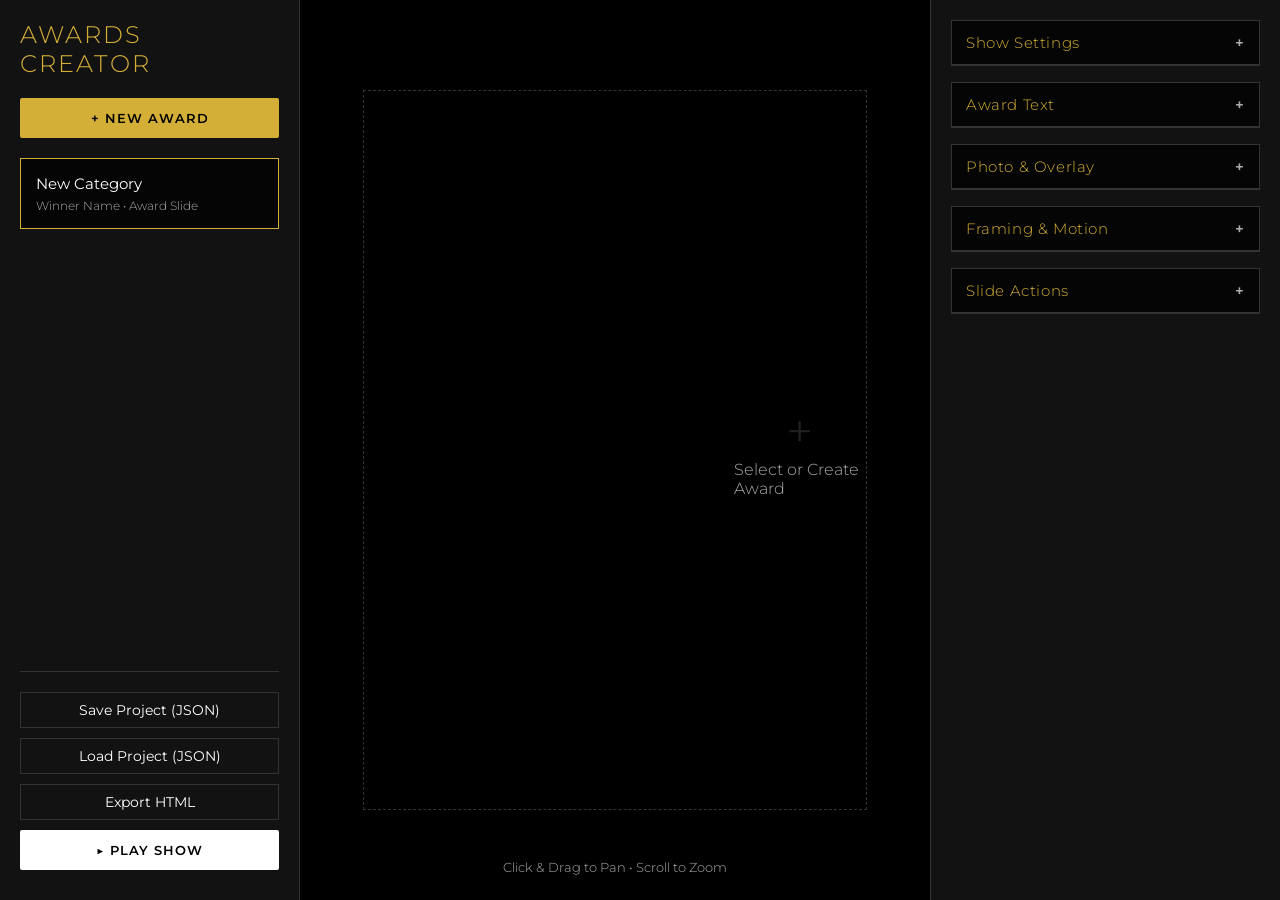
==== commit c0f201b7: "Add files via upload" ====
--- a/award_zai.html
+++ b/award_zai.html
@@ -182,6 +182,27 @@
             align-items: center;
             justify-content: center;
         }
+        .fixate-target {
+            position: absolute;
+            width: 14px;
+            height: 14px;
+            border: 2px solid var(--accent-color);
+            border-radius: 50%;
+            transform: translate(-50%, -50%);
+            pointer-events: none;
+            box-shadow: 0 0 12px rgba(212,175,55,0.35);
+        }
+        .fixate-target::after {
+            content: "";
+            position: absolute;
+            top: 50%;
+            left: 50%;
+            width: 4px;
+            height: 4px;
+            border-radius: 50%;
+            background: var(--accent-color);
+            transform: translate(-50%, -50%);
+        }
         .editor-image-wrap {
             width: 100%;
             height: 100%;
@@ -192,6 +213,9 @@
         }
         .editor-image-wrap.ken-burns-preview {
             animation: kenBurnsCustom var(--kb-duration, 12s) ease-in-out infinite alternate;
+        }
+        .editor-image-wrap.ken-burns-fixate-preview {
+            animation: kenBurnsFixate var(--kb-duration, 8s) ease-out forwards;
         }
         .image-container.drag-over {
             border-color: var(--accent-color);
@@ -285,6 +309,49 @@
         .control-section .control-group + .control-group {
             margin-top: 10px;
         }
+
+        .overlay-list {
+            display: flex;
+            flex-direction: column;
+            gap: 12px;
+        }
+        .overlay-item {
+            border: 1px solid var(--border-color);
+            background: var(--surface-color);
+            padding: 10px;
+        }
+        .overlay-item-row {
+            display: flex;
+            align-items: center;
+            gap: 8px;
+        }
+        .overlay-item-row + .overlay-item-row {
+            margin-top: 8px;
+        }
+        .overlay-item input[type="text"] {
+            margin-bottom: 0;
+        }
+        .overlay-item input[type="number"],
+        .overlay-item select {
+            background-color: var(--bg-color);
+            border: 1px solid var(--border-color);
+            color: var(--text-primary);
+            padding: 8px 10px;
+            font-family: var(--font-main);
+            width: 100%;
+        }
+        .overlay-item-label {
+            font-size: 0.7rem;
+            color: var(--text-secondary);
+            text-transform: uppercase;
+            letter-spacing: 0.6px;
+            margin-bottom: 4px;
+            display: block;
+        }
+        .overlay-empty {
+            color: var(--text-secondary);
+            font-size: 0.8rem;
+        }
         
         .file-upload-wrapper {
             position: relative;
@@ -418,11 +485,20 @@
             pointer-events: none;
         }
         .photo-stage.active { opacity: 1; }
-        .photo-overlay {
+        .photo-overlay-container {
             position: absolute;
             left: 50%;
             bottom: 12%;
             transform: translateX(-50%);
+            display: flex;
+            flex-direction: column;
+            align-items: center;
+            gap: 12px;
+            max-width: 90%;
+            pointer-events: none;
+            z-index: 2;
+        }
+        .photo-overlay {
             text-align: center;
             font-size: 2.2rem;
             font-weight: 300;
@@ -434,17 +510,25 @@
                 0 0 36px rgba(255,255,255,0.35);
             opacity: 0;
             visibility: hidden;
-            transition: opacity 0.8s ease-out;
-            max-width: 90%;
-            pointer-events: none;
-        }
-        .photo-overlay.visible { opacity: 1; visibility: visible; }
+            transition: opacity 0.6s ease-out, transform 0.6s ease-out;
+            transform: translate(var(--overlay-from-x, 0), var(--overlay-from-y, 0)) scale(var(--overlay-scale, 1));
+            max-width: 100%;
+        }
+        .photo-overlay.visible { opacity: 1; visibility: visible; transform: translate(0, 0) scale(1); }
         .photo-overlay.has-text {
             background: rgba(0,0,0,0.45);
             padding: 10px 18px;
             border-radius: 6px;
             backdrop-filter: blur(4px);
         }
+        .overlay-effect-fade { --overlay-from-x: 0; --overlay-from-y: 0; }
+        .overlay-effect-slide-up { --overlay-from-y: 24px; }
+        .overlay-effect-slide-down { --overlay-from-y: -24px; }
+        .overlay-effect-slide-left { --overlay-from-x: 24px; }
+        .overlay-effect-slide-right { --overlay-from-x: -24px; }
+        .overlay-effect-zoom { --overlay-scale: 0.96; }
+        .overlay-effect-typewriter { --overlay-from-y: 10px; }
+        .overlay-effect-word-reveal { --overlay-from-y: 10px; }
         .player-image {
             width: 100%;
             height: 100%;
@@ -462,10 +546,17 @@
         .player-image-wrap.ken-burns {
             animation: kenBurnsCustom var(--kb-duration, 12s) ease-in-out infinite alternate;
         }
+        .player-image-wrap.ken-burns-fixate {
+            animation: kenBurnsFixate var(--kb-duration, 8s) ease-out forwards;
+        }
 
         @keyframes kenBurnsCustom {
             from { transform: scale(var(--kb-scale-from, 1)) translate(var(--kb-x-from, 0px), var(--kb-y-from, 0px)); }
             to { transform: scale(var(--kb-scale-to, 1.08)) translate(var(--kb-x-to, 20px), var(--kb-y-to, -10px)); }
+        }
+        @keyframes kenBurnsFixate {
+            from { transform: translate(var(--kb-x-from, 0px), var(--kb-y-from, 0px)) scale(var(--kb-scale-from, 1)); }
+            to { transform: translate(var(--kb-x-to, 0px), var(--kb-y-to, 0px)) scale(var(--kb-scale-to, 1.08)); }
         }
 
         .player-controls {
@@ -475,6 +566,287 @@
             z-index: 20;
             display: flex;
             gap: 15px;
+        }
+
+        /* --- Top 3 Reveal --- */
+        .top3-stage {
+            position: absolute;
+            inset: 0;
+            z-index: 6;
+            display: flex;
+            flex-direction: column;
+            align-items: center;
+            justify-content: center;
+            gap: 26px;
+            opacity: 0;
+            pointer-events: none;
+            transition: opacity 0.8s ease;
+        }
+        .top3-stage.visible {
+            opacity: 1;
+        }
+        .top3-heading {
+            text-align: center;
+            max-width: 80%;
+        }
+        .top3-heading .category-label,
+        .top3-heading .award-title {
+            opacity: 1;
+            transform: none;
+        }
+        .top3-heading .award-title {
+            margin-bottom: 18px;
+        }
+        .top3-heading .category-label.secondary {
+            margin-top: 12px;
+        }
+
+        .top3-teaser,
+        .top3-layout {
+            width: min(92vw, 1200px);
+        }
+        .top3-teaser {
+            display: grid;
+            grid-template-columns: repeat(auto-fit, minmax(200px, 1fr));
+            gap: 22px;
+        }
+        .top3-teaser-card {
+            position: relative;
+            aspect-ratio: 4 / 5;
+            background: #0b0b0b;
+            border: 1px solid rgba(255,255,255,0.08);
+            overflow: hidden;
+        }
+        .top3-teaser-media {
+            width: 100%;
+            height: 100%;
+            display: flex;
+            align-items: center;
+            justify-content: center;
+            overflow: hidden;
+        }
+        .top3-teaser-img {
+            width: 100%;
+            height: 100%;
+            object-fit: cover;
+            transition: transform 1.2s ease;
+        }
+        .top3-teaser-card::after {
+            content: "";
+            position: absolute;
+            inset: 0;
+            background: linear-gradient(180deg, rgba(0,0,0,0.15), rgba(0,0,0,0.45));
+            pointer-events: none;
+        }
+        .top3-teaser-label {
+            position: absolute;
+            top: 14px;
+            left: 14px;
+            font-size: 0.7rem;
+            letter-spacing: 2px;
+            text-transform: uppercase;
+            color: rgba(255,255,255,0.65);
+        }
+        .top3-teaser.silhouette .top3-teaser-img {
+            filter: grayscale(1) brightness(var(--top3-silhouette-brightness, 0.2)) contrast(1.2);
+            transform: scale(1.05);
+        }
+        .top3-teaser.blur .top3-teaser-img {
+            filter: blur(26px) brightness(0.85) saturate(0.9);
+            transform: scale(1.1);
+        }
+        .top3-teaser.pixelate .top3-teaser-img {
+            image-rendering: pixelated;
+            filter: contrast(1.05) saturate(0.85);
+        }
+        .top3-teaser.pixelate .top3-teaser-img.pixelate-scale {
+            width: 25%;
+            height: 25%;
+            transform: scale(4);
+            transform-origin: center;
+        }
+        .top3-teaser-media canvas,
+        .top3-slot-media canvas {
+            width: 100%;
+            height: 100%;
+            image-rendering: pixelated;
+            display: block;
+        }
+
+        .top3-layout {
+            display: grid;
+            grid-template-columns: repeat(auto-fit, minmax(200px, 1fr));
+            gap: 24px;
+            align-items: end;
+        }
+        .top3-layout.editorial {
+            display: flex;
+            gap: 24px;
+            align-items: flex-end;
+            flex-wrap: wrap;
+            justify-content: center;
+        }
+        .top3-layout.editorial .top3-slot {
+            flex: 0.9;
+        }
+        .top3-layout.editorial .top3-slot.winner {
+            flex: 1.2;
+            transform: translateY(-8px) scale(1.02);
+        }
+        .top3-slot {
+            position: relative;
+            background: #0b0b0b;
+            border: 1px solid rgba(255,255,255,0.08);
+            overflow: hidden;
+            aspect-ratio: 4 / 5;
+            display: flex;
+            flex-direction: column;
+            transition: transform 0.6s ease, box-shadow 0.6s ease, border-color 0.6s ease;
+        }
+        .top3-slot.empty {
+            background: rgba(255,255,255,0.03);
+            border-style: dashed;
+        }
+        .top3-slot.unrevealed .top3-slot-media img {
+            transform: scale(1.05);
+        }
+        .top3-layout.teaser-blur .top3-slot.unrevealed .top3-slot-media img {
+            filter: blur(24px) brightness(0.85) saturate(0.9);
+        }
+        .top3-layout.teaser-silhouette .top3-slot.unrevealed .top3-slot-media img {
+            filter: grayscale(1) brightness(var(--top3-silhouette-brightness, 0.2)) contrast(1.2);
+        }
+        .top3-layout.teaser-pixelate .top3-slot.unrevealed .top3-slot-media img {
+            image-rendering: pixelated;
+        }
+        .top3-slot-media {
+            flex: 1;
+            display: flex;
+            align-items: center;
+            justify-content: center;
+            overflow: hidden;
+        }
+        .top3-slot-media img {
+            width: 100%;
+            height: 100%;
+            object-fit: contain;
+        }
+        .top3-slot-meta {
+            padding: 12px 14px;
+            border-top: 1px solid rgba(255,255,255,0.08);
+            background: rgba(0,0,0,0.6);
+        }
+        .top3-slot-place {
+            font-size: 0.7rem;
+            letter-spacing: 2px;
+            text-transform: uppercase;
+            color: var(--text-secondary);
+        }
+        .top3-slot-name {
+            font-size: 1rem;
+            font-weight: 400;
+            color: var(--text-primary);
+            margin-top: 6px;
+        }
+        .top3-slot.winner {
+            border-color: var(--accent-color);
+            box-shadow: 0 0 30px rgba(212,175,55,0.25);
+            transform: scale(1.04);
+        }
+        .top3-slot.winner.pulse {
+            animation: top3GlowPulse 3s ease-in-out infinite;
+        }
+        .top3-slot.place-in .top3-slot-media,
+        .top3-slot.place-in .top3-slot-meta {
+            animation: top3PlaceIn 0.8s cubic-bezier(0.2, 0.8, 0.2, 1) forwards;
+        }
+        .top3-label-list {
+            display: grid;
+            gap: 10px;
+        }
+        .top3-label-row {
+            display: flex;
+            flex-direction: column;
+            gap: 6px;
+        }
+        .top3-label-caption {
+            font-size: 0.7rem;
+            letter-spacing: 1px;
+            text-transform: uppercase;
+            color: var(--text-secondary);
+        }
+        @keyframes top3GlowPulse {
+            0%, 100% { box-shadow: 0 0 22px rgba(212,175,55,0.2); }
+            50% { box-shadow: 0 0 34px rgba(212,175,55,0.45); }
+        }
+        @keyframes top3PlaceIn {
+            from { opacity: 0; transform: scale(1.04); filter: blur(6px); }
+            to { opacity: 1; transform: scale(1); filter: blur(0); }
+        }
+
+        .top3-reveal-badge {
+            position: absolute;
+            left: 50%;
+            bottom: 12%;
+            transform: translateX(-50%) translateY(8px);
+            text-align: center;
+            opacity: 0;
+            transition: opacity 0.6s ease, transform 0.6s ease;
+            z-index: 4;
+            pointer-events: none;
+        }
+        .top3-reveal-badge.visible {
+            opacity: 1;
+            transform: translateX(-50%) translateY(0);
+        }
+        .top3-reveal-place {
+            font-size: 0.85rem;
+            letter-spacing: 3px;
+            text-transform: uppercase;
+            color: var(--text-secondary);
+            margin-bottom: 8px;
+        }
+        .top3-reveal-name {
+            font-size: 2.4rem;
+            font-weight: 300;
+            color: #ffffff;
+            text-shadow:
+                0 2px 8px rgba(0,0,0,0.8),
+                0 0 24px rgba(255,255,255,0.4);
+        }
+
+        .top3-placing-clone {
+            position: fixed;
+            z-index: 9;
+            overflow: hidden;
+            will-change: transform;
+            transition: transform 0.8s cubic-bezier(0.2, 0.8, 0.2, 1);
+        }
+        .top3-reveal-clone {
+            position: fixed;
+            z-index: 9;
+            overflow: hidden;
+            will-change: transform;
+            transition: transform 1.1s cubic-bezier(0.2, 0.8, 0.2, 1), opacity 0.3s ease;
+        }
+        .top3-reveal-media {
+            position: relative;
+            width: 100%;
+            height: 100%;
+        }
+        .top3-reveal-media img,
+        .top3-reveal-media canvas {
+            position: absolute;
+            inset: 0;
+            width: 100%;
+            height: 100%;
+            object-fit: cover;
+        }
+        .top3-reveal-media img {
+            transition: filter 0.6s ease, opacity 0.6s ease;
+        }
+        .top3-reveal-media canvas {
+            transition: opacity 0.6s ease;
         }
         
         .menu-screen {
@@ -618,6 +990,7 @@
                     <span style="font-size: 3rem; opacity: 0.2;">+</span>
                     <span>Select or Create Award</span>
                 </div>
+                <div id="fixateTarget" class="fixate-target hidden"></div>
             </div>
             <div class="overlay-controls-hint">Click & Drag to Pan • Scroll to Zoom</div>
         </main>
@@ -654,6 +1027,7 @@
                     <select id="inputSlideType" onchange="updateCurrentAward('slideType', this.value)" style="width:100%; padding:10px 14px; background: var(--surface-color); color: var(--text-primary); border: 1px solid var(--border-color); font-family: var(--font-main);">
                         <option value="award">Award (Title Card)</option>
                         <option value="photo">Photo Only</option>
+                        <option value="top3">Top Reveal (2-10)</option>
                     </select>
                 </div>
                 <div class="control-group">
@@ -664,49 +1038,106 @@
                     <label class="control-label">Category Line (Below Title)</label>
                     <input type="text" id="inputSubLine" placeholder="e.g., Goes to..." oninput="updateCurrentAward('subLine', this.value)">
                 </div>
-                <div class="control-group">
+                <div class="control-group" id="awardWinnerNameGroup">
                     <label class="control-label">Winner Name (Optional)</label>
                     <input type="text" id="inputWinner" placeholder="e.g., John Doe" oninput="updateCurrentAward('winner', this.value)">
                 </div>
-                <div class="control-group">
+                <div class="control-group" id="awardWinnerColorGroup">
                     <label class="control-label">Winner Color</label>
                     <input type="color" id="inputWinnerColor" value="#ff3b30" oninput="updateCurrentAward('winnerColor', this.value)" style="width: 100%; height: 40px; padding: 0; border: 1px solid var(--border-color); background: var(--surface-color);">
                 </div>
-                <div class="control-group">
+                <div class="control-group" id="awardRevealTextGroup">
                     <label class="control-label">Reveal Button Text</label>
                     <input type="text" id="inputRevealText" placeholder="e.g., Reveal Winner" oninput="updateCurrentAward('revealText', this.value)">
                 </div>
-                <div class="control-group">
-                    <label class="control-label">Next Slide Button Text</label>
+                <div class="control-group" id="awardNextTextGroup">
+                    <label class="control-label" id="inputNextTextLabel">Next Slide Button Text</label>
                     <input type="text" id="inputNextText" placeholder="e.g., Next Slide" oninput="updateCurrentAward('nextText', this.value)">
                 </div>
             </details>
 
+            <details class="control-section" id="top3Controls">
+                <summary>Top Reveal (2-10)</summary>
+                <div class="control-group">
+                    <label class="control-label">Number of Places</label>
+                    <select id="inputTop3Count" onchange="updateTop3Count(parseInt(this.value, 10))" style="width:100%; padding:10px 14px; background: var(--surface-color); color: var(--text-primary); border: 1px solid var(--border-color); font-family: var(--font-main);">
+                        <option value="2">Top 2</option>
+                        <option value="3">Top 3</option>
+                        <option value="4">Top 4</option>
+                        <option value="5">Top 5</option>
+                        <option value="6">Top 6</option>
+                        <option value="7">Top 7</option>
+                        <option value="8">Top 8</option>
+                        <option value="9">Top 9</option>
+                        <option value="10">Top 10</option>
+                    </select>
+                </div>
+                <div class="control-group">
+                    <label class="control-label">Edit Place</label>
+                    <select id="inputTop3Place" onchange="setTop3EditIndex(this.value)" style="width:100%; padding:10px 14px; background: var(--surface-color); color: var(--text-primary); border: 1px solid var(--border-color); font-family: var(--font-main);">
+                        <option value="0">3rd Place</option>
+                        <option value="1">2nd Place</option>
+                        <option value="2">Winner</option>
+                    </select>
+                </div>
+                <div class="control-group">
+                    <label class="control-label">Place Name</label>
+                    <input type="text" id="inputTop3Name" placeholder="e.g., Alex Smith" oninput="updateTop3Entry('name', this.value)">
+                </div>
+                <div class="control-group">
+                    <label class="control-label">Teaser Style</label>
+                    <select id="inputTop3Teaser" onchange="updateTop3Setting('teaserStyle', this.value)" style="width:100%; padding:10px 14px; background: var(--surface-color); color: var(--text-primary); border: 1px solid var(--border-color); font-family: var(--font-main);">
+                        <option value="silhouette">Silhouette</option>
+                        <option value="blur">Blur</option>
+                        <option value="pixelate">Pixelate</option>
+                    </select>
+                </div>
+                <div class="control-group">
+                    <label class="control-label">Layout Style</label>
+                    <select id="inputTop3Layout" onchange="updateTop3Setting('layoutStyle', this.value)" style="width:100%; padding:10px 14px; background: var(--surface-color); color: var(--text-primary); border: 1px solid var(--border-color); font-family: var(--font-main);">
+                        <option value="grid">Grid</option>
+                        <option value="editorial">Editorial</option>
+                    </select>
+                </div>
+                <div class="control-group">
+                    <label class="control-label">Winner Emphasis</label>
+                    <select id="inputTop3Emphasis" onchange="updateTop3Setting('winnerEmphasis', this.value)" style="width:100%; padding:10px 14px; background: var(--surface-color); color: var(--text-primary); border: 1px solid var(--border-color); font-family: var(--font-main);">
+                        <option value="scale-glow">Scale + Glow</option>
+                        <option value="pulse-glow">Pulse + Glow</option>
+                        <option value="none">None</option>
+                    </select>
+                </div>
+                <div class="control-group">
+                    <label class="control-label">Pixelation Amount</label>
+                    <input type="range" id="inputTop3Pixelate" min="1" max="10" step="1" value="6" oninput="updateTop3Setting('pixelateAmount', parseInt(this.value, 10))">
+                </div>
+                <div class="control-group">
+                    <label class="control-label">Silhouette Darkness</label>
+                    <input type="range" id="inputTop3Silhouette" min="0.3" max="0.95" step="0.05" value="0.8" oninput="updateTop3Setting('silhouetteDarkness', parseFloat(this.value))">
+                </div>
+                <div class="control-group">
+                    <label class="control-label">Button Labels</label>
+                    <div id="top3ButtonLabels" class="top3-label-list"></div>
+                </div>
+                <div class="control-group">
+                    <label class="control-label">Place Labels</label>
+                    <div id="top3PlaceLabels" class="top3-label-list"></div>
+                </div>
+            </details>
+
             <details class="control-section">
                 <summary>Photo & Overlay</summary>
                 <div class="control-group">
-                    <label class="control-label">Photo Overlay Text</label>
-                    <input type="text" id="inputOverlayText" placeholder="e.g., Presented by..." oninput="updateCurrentAward('overlayText', this.value)">
-                </div>
-                <div class="control-group">
-                    <label class="control-label">Overlay Delay (Seconds)</label>
-                    <div class="range-row">
-                        <input type="range" id="inputOverlayDelay" min="0" max="6" step="0.5" value="0" oninput="setOverlayDelay(this.value)">
-                        <input type="number" id="inputOverlayDelayNum" min="0" max="6" step="0.1" value="0" oninput="setOverlayDelay(this.value)">
-                    </div>
-                </div>
-                <div class="control-group">
-                    <label class="control-label">Overlay Duration (Seconds)</label>
-                    <div class="range-row">
-                        <input type="range" id="inputOverlayDuration" min="1" max="10" step="0.5" value="3" oninput="setOverlayDuration(this.value)">
-                        <input type="number" id="inputOverlayDurationNum" min="1" max="10" step="0.1" value="3" oninput="setOverlayDuration(this.value)">
-                    </div>
+                    <label class="control-label">Text Overlays</label>
+                    <div id="top3EditHint" class="overlay-empty" style="margin-bottom:10px; display:none;">Editing Place</div>
+                    <div id="overlayList" class="overlay-list"></div>
+                    <button class="btn-secondary" style="width:100%; margin-top:10px;" onclick="addOverlay()">+ Add Overlay</button>
                 </div>
                 <div class="control-group">
                     <label class="control-label">Photo</label>
                     <div class="file-upload-wrapper">
                         <div class="btn-upload">Upload Photo / GIF</div>
-                        <input type="file" id="imageInput" accept="image/*,image/gif" onchange="handleImageUpload(this)">
+                        <input type="file" id="imageInput" accept="image/*,image/gif" multiple onchange="handleImageUpload(this)">
                     </div>
                 </div>
             </details>
@@ -719,7 +1150,7 @@
                 </div>
                 <div class="control-group">
                     <label class="control-label">Ken Burns Mode</label>
-                    <select id="inputKenBurnsMode" onchange="updateCurrentAward('kenBurnsMode', this.value)" style="width:100%; padding:10px 14px; background: var(--surface-color); color: var(--text-primary); border: 1px solid var(--border-color); font-family: var(--font-main);">
+                    <select id="inputKenBurnsMode" onchange="updateCurrentMediaSetting('kenBurnsMode', this.value)" style="width:100%; padding:10px 14px; background: var(--surface-color); color: var(--text-primary); border: 1px solid var(--border-color); font-family: var(--font-main);">
                         <option value="off">Off</option>
                         <option value="zoom-in">Zoom In</option>
                         <option value="zoom-out">Zoom Out</option>
@@ -729,21 +1160,45 @@
                         <option value="pan-down-up">Pan Down → Up</option>
                         <option value="diagonal-up-right">Diagonal Up → Right</option>
                         <option value="diagonal-down-left">Diagonal Down → Left</option>
+                        <option value="fixate">Fixate</option>
                     </select>
                 </div>
-                <div class="control-group">
+                <div class="control-group" id="kenBurnsDurationGroup">
                     <label class="control-label">Ken Burns Duration (Seconds)</label>
-                    <input type="range" id="inputKenBurnsDuration" min="6" max="24" step="1" value="12" oninput="updateCurrentAward('kenBurnsDuration', parseInt(this.value, 10))">
+                    <input type="range" id="inputKenBurnsDuration" min="6" max="24" step="1" value="12" oninput="updateCurrentMediaSetting('kenBurnsDuration', parseInt(this.value, 10))">
                 </div>
-                <div class="control-group">
+                <div class="control-group" id="kenBurnsIntensityGroup">
                     <label class="control-label">Ken Burns Intensity</label>
-                    <input type="range" id="inputKenBurnsIntensity" min="0" max="60" step="2" value="20" oninput="updateCurrentAward('kenBurnsIntensity', parseInt(this.value, 10))">
+                    <input type="range" id="inputKenBurnsIntensity" min="0" max="60" step="2" value="20" oninput="updateCurrentMediaSetting('kenBurnsIntensity', parseInt(this.value, 10))">
+                </div>
+                <div class="control-group" id="fixateControls" style="display:none;">
+                    <label class="control-label">Fixate Zoom (x)</label>
+                    <div class="range-row">
+                        <input type="range" id="inputFixateZoom" min="1" max="5" step="0.1" value="2.5" oninput="updateFixateControl('fixateZoom', this.value)">
+                        <input type="number" id="inputFixateZoomNum" min="1" max="5" step="0.1" value="2.5" oninput="updateFixateControl('fixateZoom', this.value)">
+                    </div>
+                    <label class="control-label" style="margin-top:10px;">Fixate Speed (Seconds)</label>
+                    <div class="range-row">
+                        <input type="range" id="inputFixateSpeed" min="2" max="20" step="0.5" value="8" oninput="updateFixateControl('fixateSpeed', this.value)">
+                        <input type="number" id="inputFixateSpeedNum" min="2" max="20" step="0.5" value="8" oninput="updateFixateControl('fixateSpeed', this.value)">
+                    </div>
+                    <div class="overlay-empty" style="margin-top:10px;">Click the image to set the Fixate target.</div>
                 </div>
                 <div class="control-group">
                     <button class="btn-secondary" style="width:100%;" onclick="previewKenBurns()">Preview Ken Burns</button>
                 </div>
                 <div class="control-group">
                     <button class="btn-secondary" style="width:100%;" onclick="resetFraming()">Reset Framing</button>
+                </div>
+            </details>
+            
+            <details class="control-section">
+                <summary>Slide Actions</summary>
+                <div class="control-group">
+                    <button class="btn-secondary" style="width:100%;" onclick="duplicateCurrentAward()">Duplicate Slide</button>
+                </div>
+                <div class="control-group">
+                    <button class="btn-secondary" style="width:100%;" onclick="previewCurrentSlide()">Preview This Slide</button>
                 </div>
             </details>
         </aside>
@@ -762,7 +1217,22 @@
             <div id="playerImageWrap" class="player-image-wrap">
                 <img id="playerImageElement" class="player-image" src="">
             </div>
-            <div id="playerOverlay" class="photo-overlay"></div>
+            <div id="playerOverlay" class="photo-overlay-container"></div>
+        </div>
+
+        <div id="top3Stage" class="top3-stage hidden">
+            <div id="top3Heading" class="top3-heading">
+                <div id="top3Category" class="category-label">The Award Goes To</div>
+                <div id="top3Title" class="award-title">...</div>
+                <div id="top3SubLine" class="category-label secondary">...</div>
+            </div>
+            <div id="top3Teaser" class="top3-teaser"></div>
+            <div id="top3Layout" class="top3-layout"></div>
+        </div>
+
+        <div id="top3RevealBadge" class="top3-reveal-badge hidden">
+            <div id="top3RevealPlace" class="top3-reveal-place">Third Place</div>
+            <div id="top3RevealName" class="top3-reveal-name">Name</div>
         </div>
 
         <div id="textStage" class="text-stage">
@@ -783,26 +1253,53 @@
          */
         let awards = [];
         let currentAwardId = null;
+        let currentTop3Index = 0;
+        const TOP3_MIN = 2;
+        const TOP3_MAX = 10;
         const defaultShowSettings = {
             startMenu: false,
             exportStartTitle: "Start Show",
             exportStartButton: "Start Show"
         };
         let showSettings = { ...defaultShowSettings };
-        
+        let previewRestore = null;
+        let previewMode = false;
+
+        const overlayEffectOptions = [
+            "fade",
+            "slide-up",
+            "slide-down",
+            "slide-left",
+            "slide-right",
+            "zoom",
+            "typewriter",
+            "word-reveal"
+        ];
+
         // Player State
         let playerState = {
             currentIndex: 0,
-            phase: 'intro' // 'intro', 'revealing', 'revealed'
+            phase: 'intro', // 'intro', 'revealing', 'revealed'
+            busy: false,
+            top3Placed: [],
+            top3Step: 0
         };
         const REVEAL_DELAY_MS = 900;
         const BG_FADE_MS = 1200;
         const TEXT_FADE_DELAY_MS = 800;
+        const TOP3_REVEAL_MS = 1100;
+        const TOP3_PLACE_FADE_MS = 450;
+        const TOP3_PLACE_MS = 700;
+        let overlayTimeouts = [];
+        let overlayIntervals = [];
 
         // Editor Viewport State (Panning/Zooming)
         let editorTransform = { x: 0, y: 0, scale: 1 };
         let isDragging = false;
         let startX, startY;
+        let dragStartClientX = 0;
+        let dragStartClientY = 0;
+        let dragMoved = false;
 
         /**
          * INITIALIZATION
@@ -814,6 +1311,161 @@
 	        });
 
         /* --- EDITOR LOGIC --- */
+
+        function generateId() {
+            return `${Date.now()}-${Math.random().toString(16).slice(2, 6)}`;
+        }
+
+        function buildDefaultOverlay(id) {
+            return {
+                id,
+                text: "",
+                delay: 0,
+                duration: 3,
+                effect: "fade"
+            };
+        }
+
+        function buildDefaultTop3Entry(place) {
+            return {
+                place,
+                name: "",
+                image: "",
+                overlays: [],
+                transform: { x: 0, y: 0, scale: 1 },
+                kenBurnsMode: "off",
+                kenBurnsDuration: 12,
+                kenBurnsIntensity: 20,
+                fixateSpeed: 8,
+                fixateZoom: 2.5,
+                fixatePoint: { x: 0.5, y: 0.5 }
+            };
+        }
+
+        function clampTop3Count(value) {
+            return clampNumber(Math.round(value || 0), TOP3_MIN, TOP3_MAX);
+        }
+
+        function getTop3Count(award) {
+            if (!award?.top3) return 3;
+            const rawCount = Number(award.top3.count);
+            const fallback = Array.isArray(award.top3.entries) ? award.top3.entries.length : 3;
+            const resolved = Number.isFinite(rawCount) ? rawCount : (fallback || 3);
+            return clampTop3Count(resolved);
+        }
+
+        function getTop3Places(count) {
+            const safeCount = clampTop3Count(count);
+            const places = [];
+            for (let place = safeCount; place >= 1; place -= 1) {
+                places.push(place);
+            }
+            return places;
+        }
+
+        function getTop3PlaceForIndex(index, awardOrCount) {
+            const count = typeof awardOrCount === 'number' ? awardOrCount : getTop3Count(awardOrCount);
+            return clampTop3Count(count) - index;
+        }
+
+        function getTop3EntryPlace(entry, index, award) {
+            const place = Number(entry?.place);
+            if (Number.isFinite(place)) return place;
+            return getTop3PlaceForIndex(index, award);
+        }
+
+        function makeTop3LabelKey(kind, place) {
+            return kind === 'placeLabel' ? `placeLabel${place}` : `${kind}${place}`;
+        }
+
+        function formatOrdinal(place) {
+            const n = Math.abs(Math.round(place || 0));
+            const mod100 = n % 100;
+            if (mod100 >= 11 && mod100 <= 13) return `${n}th`;
+            switch (n % 10) {
+                case 1: return `${n}st`;
+                case 2: return `${n}nd`;
+                case 3: return `${n}rd`;
+                default: return `${n}th`;
+            }
+        }
+
+        function getDefaultTop3Label(kind, place) {
+            const ordinal = formatOrdinal(place);
+            if (kind === 'reveal') {
+                return place === 1 ? "Reveal Winner" : `Reveal ${ordinal}`;
+            }
+            if (kind === 'place') {
+                return place === 1 ? "Show Final" : `Place ${ordinal}`;
+            }
+            return place === 1 ? "Winner" : `${ordinal} Place`;
+        }
+
+        function getTop3Label(award, kind, place) {
+            const labels = award?.top3?.labels || {};
+            const key = makeTop3LabelKey(kind, place);
+            const fallback = getDefaultTop3Label(kind, place);
+            const text = String(labels[key] || "");
+            return text.trim() || fallback;
+        }
+
+        function buildTop3Entries(count, existingEntries = []) {
+            const entries = Array.isArray(existingEntries) ? existingEntries : [];
+            const places = getTop3Places(count);
+            const byPlace = new Map();
+            const leftovers = [];
+
+            entries.forEach((entry) => {
+                const place = Number(entry?.place);
+                if (Number.isFinite(place) && !byPlace.has(place)) {
+                    byPlace.set(place, entry);
+                } else {
+                    leftovers.push(entry);
+                }
+            });
+
+            let fallbackIndex = 0;
+            return places.map((place) => {
+                let entry = byPlace.get(place);
+                if (!entry && fallbackIndex < leftovers.length) {
+                    entry = { ...leftovers[fallbackIndex], place };
+                    fallbackIndex += 1;
+                }
+                const base = buildDefaultTop3Entry(place);
+                return { ...base, ...(entry || {}), place };
+            });
+        }
+
+        function ensureTop3Labels(award, count) {
+            if (!award.top3.labels || typeof award.top3.labels !== 'object') {
+                award.top3.labels = {};
+            }
+            const labels = award.top3.labels;
+            getTop3Places(count).forEach((place) => {
+                ['reveal', 'place', 'placeLabel'].forEach((kind) => {
+                    const key = makeTop3LabelKey(kind, place);
+                    if (!labels[key]) {
+                        labels[key] = getDefaultTop3Label(kind, place);
+                    }
+                });
+            });
+        }
+
+        function buildDefaultTop3(count = 3) {
+            const safeCount = clampTop3Count(count || 3);
+            const top3 = {
+                count: safeCount,
+                teaserStyle: "silhouette",
+                layoutStyle: "grid",
+                winnerEmphasis: "scale-glow",
+                pixelateAmount: 6,
+                silhouetteDarkness: 0.8,
+                labels: {},
+                entries: buildTop3Entries(safeCount)
+            };
+            ensureTop3Labels({ top3 }, safeCount);
+            return top3;
+        }
 
         function buildDefaultAward(id) {
             return {
@@ -826,19 +1478,295 @@
                 winnerColor: "#ff3b30",
                 revealText: "Reveal Winner",
                 nextText: "Next Slide",
-                overlayText: "",
-                overlayDelay: 0,
-                overlayDuration: 3,
+                overlays: [],
                 image: "", // Base64
                 transform: { x: 0, y: 0, scale: 1 },
                 kenBurnsMode: "off",
                 kenBurnsDuration: 12,
-                kenBurnsIntensity: 20
+                kenBurnsIntensity: 20,
+                fixateSpeed: 8,
+                fixateZoom: 2.5,
+                fixatePoint: { x: 0.5, y: 0.5 },
+                top3: buildDefaultTop3()
             };
         }
 
+        function ensureTop3(award) {
+            if (!award) return;
+            if (!award.top3) {
+                award.top3 = buildDefaultTop3();
+                return;
+            }
+            const teaserStyles = new Set(['silhouette', 'blur', 'pixelate']);
+            const layoutStyles = new Set(['grid', 'editorial']);
+            const emphasisStyles = new Set(['scale-glow', 'pulse-glow', 'none']);
+            const count = getTop3Count(award);
+            const defaults = buildDefaultTop3(count);
+            award.top3.count = count;
+            award.top3.teaserStyle = teaserStyles.has(award.top3.teaserStyle) ? award.top3.teaserStyle : defaults.teaserStyle;
+            award.top3.layoutStyle = layoutStyles.has(award.top3.layoutStyle) ? award.top3.layoutStyle : defaults.layoutStyle;
+            award.top3.winnerEmphasis = emphasisStyles.has(award.top3.winnerEmphasis) ? award.top3.winnerEmphasis : defaults.winnerEmphasis;
+            award.top3.pixelateAmount = clampNumber(Number(award.top3.pixelateAmount) || defaults.pixelateAmount, 1, 10);
+            award.top3.silhouetteDarkness = clampNumber(Number(award.top3.silhouetteDarkness) || defaults.silhouetteDarkness, 0.3, 0.95);
+            award.top3.entries = buildTop3Entries(count, award.top3.entries);
+            ensureTop3Labels(award, count);
+        }
+
+        function getTop3Entry(award, index) {
+            if (!award) return null;
+            ensureTop3(award);
+            const entries = award.top3.entries;
+            const safeIndex = clampNumber(parseInt(index, 10) || 0, 0, entries.length - 1);
+            return entries[safeIndex];
+        }
+
+        function getCurrentMediaTarget() {
+            const award = getCurrentAward();
+            if (!award) return null;
+            if (award.slideType !== 'top3') return award;
+            return getTop3Entry(award, currentTop3Index);
+        }
+
+        function createTop3LabelRow(container, caption, value, placeholder, onInput) {
+            const row = document.createElement('div');
+            row.className = 'top3-label-row';
+            const label = document.createElement('div');
+            label.className = 'top3-label-caption';
+            label.innerText = caption;
+            const input = document.createElement('input');
+            input.type = 'text';
+            input.value = value || "";
+            input.placeholder = placeholder || "";
+            input.addEventListener('input', (e) => onInput(e.target.value));
+            row.appendChild(label);
+            row.appendChild(input);
+            container.appendChild(row);
+        }
+
+        function renderTop3LabelInputs(award) {
+            const buttonList = document.getElementById('top3ButtonLabels');
+            const placeList = document.getElementById('top3PlaceLabels');
+            if (!buttonList || !placeList) return;
+            buttonList.innerHTML = '';
+            placeList.innerHTML = '';
+
+            const count = getTop3Count(award);
+            for (let index = 0; index < count; index += 1) {
+                const place = getTop3PlaceForIndex(index, count);
+                const ordinal = formatOrdinal(place);
+                createTop3LabelRow(
+                    buttonList,
+                    getDefaultTop3Label('reveal', place),
+                    getTop3Label(award, 'reveal', place),
+                    `Reveal ${ordinal}`,
+                    (value) => updateTop3Label('reveal', place, value)
+                );
+                createTop3LabelRow(
+                    buttonList,
+                    getDefaultTop3Label('place', place),
+                    getTop3Label(award, 'place', place),
+                    `Place ${ordinal}`,
+                    (value) => updateTop3Label('place', place, value)
+                );
+                createTop3LabelRow(
+                    placeList,
+                    place === 1 ? "Winner Label" : `${ordinal} Label`,
+                    getTop3Label(award, 'placeLabel', place),
+                    getDefaultTop3Label('placeLabel', place),
+                    (value) => updateTop3Label('placeLabel', place, value)
+                );
+            }
+        }
+
+        function renderTop3PlaceSelect(award) {
+            const placeSelect = document.getElementById('inputTop3Place');
+            if (!placeSelect) return;
+            const count = getTop3Count(award);
+            placeSelect.innerHTML = '';
+            for (let index = 0; index < count; index += 1) {
+                const option = document.createElement('option');
+                option.value = String(index);
+                option.innerText = getTop3PlaceLabel(index, award);
+                placeSelect.appendChild(option);
+            }
+            const maxIndex = Math.max(0, count - 1);
+            currentTop3Index = clampNumber(currentTop3Index, 0, maxIndex);
+            placeSelect.value = String(currentTop3Index);
+        }
+
+        function updateTop3EditHint(award) {
+            const hint = document.getElementById('top3EditHint');
+            if (!hint) return;
+            const label = getTop3PlaceLabel(currentTop3Index, award);
+            hint.innerText = `Editing: ${label}`;
+            hint.style.display = 'block';
+        }
+
+        function syncTop3UI(award) {
+            if (!award || award.slideType !== 'top3') return;
+            ensureTop3(award);
+            const top3 = award.top3;
+            const countEl = document.getElementById('inputTop3Count');
+            if (countEl) countEl.value = String(top3.count || 3);
+            renderTop3PlaceSelect(award);
+            const entry = getTop3Entry(award, currentTop3Index);
+            const nameInput = document.getElementById('inputTop3Name');
+            if (nameInput) nameInput.value = entry?.name || "";
+            const teaserEl = document.getElementById('inputTop3Teaser');
+            if (teaserEl) teaserEl.value = top3.teaserStyle || "silhouette";
+            const layoutEl = document.getElementById('inputTop3Layout');
+            if (layoutEl) layoutEl.value = top3.layoutStyle || "grid";
+            const emphasisEl = document.getElementById('inputTop3Emphasis');
+            if (emphasisEl) emphasisEl.value = top3.winnerEmphasis || "scale-glow";
+            const pixelateEl = document.getElementById('inputTop3Pixelate');
+            if (pixelateEl) pixelateEl.value = top3.pixelateAmount ?? 6;
+            const silhouetteEl = document.getElementById('inputTop3Silhouette');
+            if (silhouetteEl) silhouetteEl.value = top3.silhouetteDarkness ?? 0.8;
+            renderTop3LabelInputs(award);
+            updateTop3EditHint(award);
+        }
+
+        function setTop3EditIndex(value) {
+            const award = getCurrentAward();
+            if (!award || award.slideType !== 'top3') return;
+            ensureTop3(award);
+            const maxIndex = Math.max(0, getTop3Count(award) - 1);
+            currentTop3Index = clampNumber(parseInt(value, 10) || 0, 0, maxIndex);
+            syncTop3UI(award);
+            refreshEditorMedia();
+        }
+
+        function updateTop3Count(value) {
+            const award = getCurrentAward();
+            if (!award || award.slideType !== 'top3') return;
+            ensureTop3(award);
+            const previousEntry = getTop3Entry(award, currentTop3Index);
+            const previousPlace = getTop3EntryPlace(previousEntry, currentTop3Index, award);
+            const nextCount = clampTop3Count(value);
+            award.top3.count = nextCount;
+            award.top3.entries = buildTop3Entries(nextCount, award.top3.entries);
+            ensureTop3Labels(award, nextCount);
+            let nextIndex = award.top3.entries.findIndex(entry => Number(entry.place) === previousPlace);
+            if (nextIndex === -1) nextIndex = clampNumber(currentTop3Index, 0, nextCount - 1);
+            currentTop3Index = nextIndex;
+            syncTop3UI(award);
+            refreshEditorMedia();
+            renderList();
+        }
+
+        function updateTop3Setting(key, value) {
+            const award = getCurrentAward();
+            if (!award || award.slideType !== 'top3') return;
+            ensureTop3(award);
+            if (key === 'pixelateAmount') {
+                award.top3.pixelateAmount = clampNumber(Number(value) || 6, 1, 10);
+                return;
+            }
+            if (key === 'silhouetteDarkness') {
+                award.top3.silhouetteDarkness = clampNumber(Number(value) || 0.8, 0.3, 0.95);
+                return;
+            }
+            award.top3[key] = value;
+        }
+
+        function updateTop3Label(kind, place, value) {
+            const award = getCurrentAward();
+            if (!award || award.slideType !== 'top3') return;
+            ensureTop3(award);
+            if (!award.top3.labels) award.top3.labels = {};
+            const key = makeTop3LabelKey(kind, place);
+            award.top3.labels[key] = value;
+            if (kind === 'placeLabel') {
+                renderTop3PlaceSelect(award);
+                updateTop3EditHint(award);
+            }
+        }
+
+        function updateTop3Entry(key, value) {
+            const award = getCurrentAward();
+            if (!award || award.slideType !== 'top3') return;
+            const entry = getTop3Entry(award, currentTop3Index);
+            if (!entry) return;
+            entry[key] = value;
+            if (key === 'name') {
+                renderList();
+            }
+        }
+
+        function refreshEditorMedia() {
+            const award = getCurrentAward();
+            if (!award) return;
+            const target = getCurrentMediaTarget();
+
+            const imgEl = document.getElementById('editorImage');
+            const phEl = document.getElementById('placeholderText');
+
+            if (target?.image) {
+                imgEl.src = target.image;
+                imgEl.style.display = 'block';
+                phEl.style.display = 'none';
+            } else {
+                imgEl.src = "";
+                imgEl.style.display = 'none';
+                phEl.style.display = 'flex';
+            }
+
+            editorTransform = normalizeTransform(target?.transform);
+            applyEditorTransform();
+            document.getElementById('zoomInput').value = editorTransform.scale;
+
+            if (target && target.kenBurnsMode === undefined && target.kenBurns !== undefined) {
+                target.kenBurnsMode = target.kenBurns ? "zoom-in" : "off";
+            }
+            const modeEl = document.getElementById('inputKenBurnsMode');
+            if (modeEl) modeEl.value = target?.kenBurnsMode || "off";
+            const durEl = document.getElementById('inputKenBurnsDuration');
+            if (durEl) durEl.value = target?.kenBurnsDuration || 12;
+            const intensityEl = document.getElementById('inputKenBurnsIntensity');
+            if (intensityEl) intensityEl.value = target?.kenBurnsIntensity || 20;
+            const fixateZoomEl = document.getElementById('inputFixateZoom');
+            const fixateZoomNumEl = document.getElementById('inputFixateZoomNum');
+            const fixateSpeedEl = document.getElementById('inputFixateSpeed');
+            const fixateSpeedNumEl = document.getElementById('inputFixateSpeedNum');
+            const fixateZoom = clampNumber(Number(target?.fixateZoom) || 2.5, 1, 5);
+            const fixateSpeed = clampNumber(Number(target?.fixateSpeed) || 8, 2, 20);
+            if (fixateZoomEl) fixateZoomEl.value = fixateZoom;
+            if (fixateZoomNumEl) fixateZoomNumEl.value = fixateZoom;
+            if (fixateSpeedEl) fixateSpeedEl.value = fixateSpeed;
+            if (fixateSpeedNumEl) fixateSpeedNumEl.value = fixateSpeed;
+            toggleFixateControls(target?.kenBurnsMode || "off");
+
+            ensureOverlays(target);
+            renderOverlayList();
+            updateFixateMarker(target);
+        }
+
+        function toggleTop3Controls(award) {
+            const showTop3 = award?.slideType === 'top3';
+            const top3Controls = document.getElementById('top3Controls');
+            if (top3Controls) {
+                top3Controls.style.display = showTop3 ? 'block' : 'none';
+            }
+
+            const winnerNameGroup = document.getElementById('awardWinnerNameGroup');
+            const winnerColorGroup = document.getElementById('awardWinnerColorGroup');
+            const revealTextGroup = document.getElementById('awardRevealTextGroup');
+            const nextLabel = document.getElementById('inputNextTextLabel');
+            if (winnerNameGroup) winnerNameGroup.style.display = showTop3 ? 'none' : 'block';
+            if (winnerColorGroup) winnerColorGroup.style.display = showTop3 ? 'none' : 'block';
+            if (revealTextGroup) revealTextGroup.style.display = showTop3 ? 'none' : 'block';
+            if (nextLabel) {
+                nextLabel.innerText = showTop3 ? "Post-Final Button Text" : "Next Slide Button Text";
+            }
+
+            const hint = document.getElementById('top3EditHint');
+            if (hint && !showTop3) {
+                hint.style.display = 'none';
+            }
+        }
+
         function createNewAward() {
-            const newId = Date.now().toString();
+            const newId = generateId();
             const newAward = buildDefaultAward(newId);
             awards.push(newAward);
             renderList();
@@ -862,34 +1790,13 @@
             document.getElementById('inputWinnerColor').value = award.winnerColor || "#ff3b30";
             document.getElementById('inputRevealText').value = award.revealText || "Reveal Winner";
             document.getElementById('inputNextText').value = award.nextText || "Next Slide";
-            document.getElementById('inputOverlayText').value = award.overlayText || "";
-            setOverlayDelay(award.overlayDelay || 0);
-            setOverlayDuration(award.overlayDuration || 3);
-            if (award.kenBurnsMode === undefined && award.kenBurns !== undefined) {
-                award.kenBurnsMode = award.kenBurns ? "zoom-in" : "off";
-            }
-            document.getElementById('inputKenBurnsMode').value = award.kenBurnsMode || "off";
-            document.getElementById('inputKenBurnsDuration').value = award.kenBurnsDuration || 12;
-            document.getElementById('inputKenBurnsIntensity').value = award.kenBurnsIntensity || 20;
-            
-            // Load Image
-            const imgEl = document.getElementById('editorImage');
-            const phEl = document.getElementById('placeholderText');
-            
-            if (award.image) {
-                imgEl.src = award.image;
-                imgEl.style.display = 'block';
-                phEl.style.display = 'none';
-            } else {
-                imgEl.src = "";
-                imgEl.style.display = 'none';
-                phEl.style.display = 'flex';
-            }
-
-            // Load Transforms
-            editorTransform = { ...award.transform };
-            applyEditorTransform();
-            document.getElementById('zoomInput').value = editorTransform.scale;
+            toggleTop3Controls(award);
+            if (award.slideType === 'top3') {
+                ensureTop3(award);
+                syncTop3UI(award);
+            }
+
+            refreshEditorMedia();
         }
 
         function updateCurrentAward(key, value) {
@@ -897,7 +1804,82 @@
             if (award) {
                 award[key] = value;
                 if (key === 'title') renderList(); // Update list text
-            }
+                if (key === 'slideType') {
+                    toggleTop3Controls(award);
+                    if (value === 'top3') {
+                        ensureTop3(award);
+                        currentTop3Index = 0;
+                        syncTop3UI(award);
+                    }
+                    refreshEditorMedia();
+                    renderList();
+                }
+            }
+        }
+
+        function updateCurrentMediaSetting(key, value) {
+            const target = getCurrentMediaTarget();
+            if (target) {
+                target[key] = value;
+                if (key === 'kenBurnsMode') {
+                    if (value === 'fixate') {
+                        if (!target.fixatePoint) target.fixatePoint = { x: 0.5, y: 0.5 };
+                        if (!Number.isFinite(target.fixateZoom)) target.fixateZoom = 2.5;
+                        if (!Number.isFinite(target.fixateSpeed)) target.fixateSpeed = 8;
+                    }
+                    toggleFixateControls(value);
+                    updateFixateMarker(target);
+                }
+            }
+        }
+
+        function toggleFixateControls(mode) {
+            const fixateControls = document.getElementById('fixateControls');
+            const durationGroup = document.getElementById('kenBurnsDurationGroup');
+            const intensityGroup = document.getElementById('kenBurnsIntensityGroup');
+            const isFixate = mode === 'fixate';
+            if (fixateControls) fixateControls.style.display = isFixate ? 'block' : 'none';
+            if (durationGroup) durationGroup.style.display = isFixate ? 'none' : 'block';
+            if (intensityGroup) intensityGroup.style.display = isFixate ? 'none' : 'block';
+        }
+
+        function updateFixateControl(key, value) {
+            const target = getCurrentMediaTarget();
+            if (!target) return;
+            let v = parseFloat(value);
+            if (!Number.isFinite(v)) return;
+            if (key === 'fixateZoom') {
+                v = clampNumber(v, 1, 5);
+                target.fixateZoom = v;
+                const rangeEl = document.getElementById('inputFixateZoom');
+                const numEl = document.getElementById('inputFixateZoomNum');
+                if (rangeEl) rangeEl.value = v;
+                if (numEl) numEl.value = v;
+                return;
+            }
+            if (key === 'fixateSpeed') {
+                v = clampNumber(v, 2, 20);
+                target.fixateSpeed = v;
+                const rangeEl = document.getElementById('inputFixateSpeed');
+                const numEl = document.getElementById('inputFixateSpeedNum');
+                if (rangeEl) rangeEl.value = v;
+                if (numEl) numEl.value = v;
+            }
+        }
+
+        function updateFixateMarker(target) {
+            const marker = document.getElementById('fixateTarget');
+            const container = document.getElementById('editorImageContainer');
+            if (!marker || !container || !target) return;
+            const mode = target.kenBurnsMode || "off";
+            if (mode !== 'fixate') {
+                marker.classList.add('hidden');
+                return;
+            }
+            const point = normalizeFixatePoint(target.fixatePoint);
+            marker.style.left = `${point.x * 100}%`;
+            marker.style.top = `${point.y * 100}%`;
+            marker.classList.remove('hidden');
         }
 
         function deleteAward(e, id) {
@@ -914,6 +1896,55 @@
                 }
             }
             renderList();
+        }
+
+        function duplicateCurrentAward() {
+            const index = awards.findIndex(a => a.id === currentAwardId);
+            if (index === -1) {
+                showToast("Select a slide to duplicate.");
+                return;
+            }
+            const source = awards[index];
+            const clone = typeof structuredClone === 'function'
+                ? structuredClone(source)
+                : JSON.parse(JSON.stringify(source));
+            clone.id = generateId();
+            clone.title = source.title ? `${source.title} (Copy)` : "New Category (Copy)";
+            if (Array.isArray(clone.overlays)) {
+                clone.overlays = clone.overlays.map(overlay => ({
+                    ...overlay,
+                    id: generateId()
+                }));
+            }
+            awards.splice(index + 1, 0, clone);
+            renderList();
+            selectAward(clone.id);
+            showToast("Slide duplicated.");
+        }
+
+        function previewCurrentSlide() {
+            const award = awards.find(a => a.id === currentAwardId);
+            if (!award) {
+                showToast("Select a slide to preview.");
+                return;
+            }
+            if (previewMode) return;
+            previewRestore = { awards, currentAwardId };
+            previewMode = true;
+            awards = [award];
+            currentAwardId = award.id;
+            playShow({ startIndex: 0, skipMenu: true });
+        }
+
+        function getTop3TypeLabel(award) {
+            const count = getTop3Count(award);
+            return `Top ${count} Reveal`;
+        }
+
+        function getTop3WinnerEntry(award) {
+            if (!award?.top3?.entries) return null;
+            const winner = award.top3.entries.find(entry => Number(entry.place) === 1);
+            return winner || award.top3.entries[award.top3.entries.length - 1] || null;
         }
 
         function renderList() {
@@ -930,10 +1961,17 @@
                 div.addEventListener('dragleave', (e) => onDragLeave(e));
                 div.addEventListener('drop', (e) => onDrop(e, award.id));
                 div.addEventListener('dragend', () => onDragEnd(div));
-                const typeLabel = award.slideType === 'photo' ? 'Photo Slide' : 'Award Slide';
+                let typeLabel = award.slideType === 'photo' ? 'Photo Slide' : 'Award Slide';
+                let summaryText = award.winner || 'No winner set';
+                if (award.slideType === 'top3') {
+                    ensureTop3(award);
+                    typeLabel = getTop3TypeLabel(award);
+                    const winnerName = getTop3WinnerEntry(award)?.name || 'Winner TBD';
+                    summaryText = winnerName;
+                }
                 div.innerHTML = `
                     <h4>${award.title || 'Untitled'}</h4>
-                    <p>${award.winner || 'No winner set'} • ${typeLabel}</p>
+                    <p>${summaryText} • ${typeLabel}</p>
                     <button class="btn-icon delete-btn" onclick="deleteAward(event, '${award.id}')">×</button>
                 `;
                 container.appendChild(div);
@@ -942,15 +1980,21 @@
         }
 
         function handleImageUpload(input) {
-            if (input.files && input.files[0]) handleImageFile(input.files[0]);
+            if (input.files && input.files.length > 0) {
+                handleImageFiles(input.files);
+            }
+            input.value = "";
         }
 
         function handleImageFile(file) {
             if (!file) return;
             const reader = new FileReader();
             reader.onload = function(e) {
-                updateCurrentAward('image', e.target.result);
-                selectAward(currentAwardId); // Refresh preview
+                const target = getCurrentMediaTarget();
+                if (target) {
+                    target.image = e.target.result;
+                }
+                refreshEditorMedia();
             };
             reader.readAsDataURL(file);
         }
@@ -972,7 +2016,7 @@
         }
 
         function createAwardFromImageFile(file, dataUrl) {
-            const newId = Date.now().toString() + Math.random().toString(16).slice(2, 6);
+            const newId = generateId();
             const newAward = buildDefaultAward(newId);
             newAward.title = fileNameToTitle(file?.name);
             newAward.image = dataUrl;
@@ -983,6 +2027,33 @@
         async function handleImageFiles(files) {
             const fileList = Array.from(files || []).filter(file => file && file.type && file.type.startsWith("image/"));
             if (fileList.length === 0) return;
+
+            const currentAward = getCurrentAward();
+            if (currentAward?.slideType === 'top3') {
+                ensureTop3(currentAward);
+                if (fileList.length === 1) {
+                    handleImageFile(fileList[0]);
+                    return;
+                }
+                const maxCount = getTop3Count(currentAward);
+                const targets = currentAward.top3?.entries || [];
+                const usable = fileList.slice(0, maxCount);
+                for (let i = 0; i < usable.length; i += 1) {
+                    try {
+                        const dataUrl = await readFileAsDataURL(usable[i]);
+                        if (targets[i]) targets[i].image = dataUrl;
+                    } catch (err) {
+                        console.error(err);
+                    }
+                }
+                if (fileList.length > maxCount) {
+                    showToast(`Loaded first ${maxCount} images into Top ${maxCount}.`);
+                } else {
+                    showToast(`Loaded ${usable.length} image(s) into Top ${maxCount}.`);
+                }
+                refreshEditorMedia();
+                return;
+            }
 
             if (fileList.length === 1) {
                 handleImageFile(fileList[0]);
@@ -1029,13 +2100,16 @@
             // Mouse Down
             container.addEventListener('mousedown', (e) => {
                 isDragging = true;
+                dragMoved = false;
+                dragStartClientX = e.clientX;
+                dragStartClientY = e.clientY;
                 startX = e.clientX - editorTransform.x;
                 startY = e.clientY - editorTransform.y;
                 container.style.cursor = 'grabbing';
             });
 
             // Mouse Up
-            window.addEventListener('mouseup', () => {
+            window.addEventListener('mouseup', (e) => {
                 if (isDragging) {
                     isDragging = false;
                     container.style.cursor = 'default';
@@ -1047,11 +2121,30 @@
             window.addEventListener('mousemove', (e) => {
                 if (!isDragging) return;
                 e.preventDefault();
+                if (!dragMoved) {
+                    const movedX = Math.abs(e.clientX - dragStartClientX);
+                    const movedY = Math.abs(e.clientY - dragStartClientY);
+                    if (movedX > 4 || movedY > 4) dragMoved = true;
+                }
                 const x = e.clientX - startX;
                 const y = e.clientY - startY;
                 editorTransform.x = x;
                 editorTransform.y = y;
                 applyEditorTransform();
+            });
+
+            container.addEventListener('click', (e) => {
+                const target = getCurrentMediaTarget();
+                if (!target || (target.kenBurnsMode || 'off') !== 'fixate') return;
+                if (dragMoved) {
+                    dragMoved = false;
+                    return;
+                }
+                const rect = container.getBoundingClientRect();
+                const x = clampNumber((e.clientX - rect.left) / rect.width, 0, 1);
+                const y = clampNumber((e.clientY - rect.top) / rect.height, 0, 1);
+                target.fixatePoint = { x, y };
+                updateFixateMarker(target);
             });
 
             // Wheel Zoom
@@ -1098,10 +2191,26 @@
             return { x, y, scale };
         }
 
-        function normalizeAward(source, index) {
+        function normalizeFixatePoint(point) {
+            const raw = point && typeof point === 'object' ? point : {};
+            const x = clampNumber(normalizeNumber(raw.x, 0.5), 0, 1);
+            const y = clampNumber(normalizeNumber(raw.y, 0.5), 0, 1);
+            return { x, y };
+        }
+
+        function normalizeOverlay(source, index) {
             const id = normalizeText(source?.id, `${Date.now()}-${index}`);
-            const base = buildDefaultAward(id);
-            const slideType = source?.slideType === 'photo' ? 'photo' : 'award';
+            const text = normalizeText(source?.text, "");
+            const delay = clampNumber(normalizeNumber(source?.delay, 0), 0, 10);
+            const duration = clampNumber(normalizeNumber(source?.duration, 3), 0, 10);
+            const effect = overlayEffectOptions.includes(source?.effect) ? source.effect : "fade";
+            return { id, text, delay, duration, effect };
+        }
+
+        function normalizeTop3Entry(source, placeFallback) {
+            const base = buildDefaultTop3Entry(placeFallback);
+            const rawOverlays = Array.isArray(source?.overlays) ? source.overlays : [];
+            const overlays = rawOverlays.map((overlay, idx) => normalizeOverlay(overlay, idx));
             const kenBurnsModes = new Set([
                 "off",
                 "zoom-in",
@@ -1111,9 +2220,113 @@
                 "pan-up-down",
                 "pan-down-up",
                 "diagonal-up-right",
-                "diagonal-down-left"
+                "diagonal-down-left",
+                "fixate"
             ]);
             const kenBurnsMode = kenBurnsModes.has(source?.kenBurnsMode) ? source.kenBurnsMode : base.kenBurnsMode;
+
+            return {
+                ...base,
+                place: normalizeNumber(source?.place, base.place),
+                name: normalizeText(source?.name, base.name),
+                image: normalizeText(source?.image, base.image),
+                overlays,
+                transform: normalizeTransform(source?.transform),
+                kenBurnsMode,
+                kenBurnsDuration: clampNumber(normalizeNumber(source?.kenBurnsDuration, base.kenBurnsDuration), 6, 24),
+                kenBurnsIntensity: clampNumber(normalizeNumber(source?.kenBurnsIntensity, base.kenBurnsIntensity), 0, 60),
+                fixateSpeed: clampNumber(normalizeNumber(source?.fixateSpeed, base.fixateSpeed), 2, 20),
+                fixateZoom: clampNumber(normalizeNumber(source?.fixateZoom, base.fixateZoom), 1, 5),
+                fixatePoint: normalizeFixatePoint(source?.fixatePoint)
+            };
+        }
+
+        function normalizeTop3Entries(entries, count) {
+            const rawEntries = Array.isArray(entries) ? entries : [];
+            const byPlace = new Map();
+            const leftovers = [];
+
+            rawEntries.forEach((entry) => {
+                const place = Number(entry?.place);
+                if (Number.isFinite(place) && !byPlace.has(place)) {
+                    byPlace.set(place, entry);
+                } else {
+                    leftovers.push(entry);
+                }
+            });
+
+            let fallbackIndex = 0;
+            return getTop3Places(count).map((place) => {
+                let entry = byPlace.get(place);
+                if (!entry && fallbackIndex < leftovers.length) {
+                    entry = { ...leftovers[fallbackIndex], place };
+                    fallbackIndex += 1;
+                }
+                return normalizeTop3Entry(entry, place);
+            });
+        }
+
+        function normalizeTop3(source) {
+            const base = buildDefaultTop3();
+            const rawCount = normalizeNumber(source?.count, NaN);
+            const fallbackCount = Array.isArray(source?.entries) ? source.entries.length : base.count;
+            const count = clampTop3Count(Number.isFinite(rawCount) ? rawCount : (fallbackCount || base.count));
+            const labels = source?.labels && typeof source.labels === 'object' ? source.labels : {};
+            const normalizedLabels = {};
+            Object.keys(labels).forEach((key) => {
+                normalizedLabels[key] = normalizeText(labels[key], "");
+            });
+            const teaserStyles = new Set(['silhouette', 'blur', 'pixelate']);
+            const layoutStyles = new Set(['grid', 'editorial']);
+            const emphasisStyles = new Set(['scale-glow', 'pulse-glow', 'none']);
+            const normalized = {
+                count,
+                teaserStyle: teaserStyles.has(source?.teaserStyle) ? source.teaserStyle : base.teaserStyle,
+                layoutStyle: layoutStyles.has(source?.layoutStyle) ? source.layoutStyle : base.layoutStyle,
+                winnerEmphasis: emphasisStyles.has(source?.winnerEmphasis) ? source.winnerEmphasis : base.winnerEmphasis,
+                pixelateAmount: clampNumber(normalizeNumber(source?.pixelateAmount, base.pixelateAmount), 1, 10),
+                silhouetteDarkness: clampNumber(normalizeNumber(source?.silhouetteDarkness, base.silhouetteDarkness), 0.3, 0.95),
+                labels: normalizedLabels,
+                entries: normalizeTop3Entries(source?.entries, count)
+            };
+            ensureTop3Labels({ top3: normalized }, count);
+            return normalized;
+        }
+
+        function getLegacyOverlays(source) {
+            const legacyText = normalizeText(source?.overlayText, "");
+            if (!legacyText) return [];
+            return [{
+                id: generateId(),
+                text: legacyText,
+                delay: clampNumber(normalizeNumber(source?.overlayDelay, 0), 0, 10),
+                duration: clampNumber(normalizeNumber(source?.overlayDuration, 3), 0, 10),
+                effect: "fade"
+            }];
+        }
+
+        function normalizeAward(source, index) {
+            const id = normalizeText(source?.id, `${Date.now()}-${index}`);
+            const base = buildDefaultAward(id);
+            const slideType = source?.slideType === 'photo'
+                ? 'photo'
+                : (source?.slideType === 'top3' ? 'top3' : 'award');
+            const kenBurnsModes = new Set([
+                "off",
+                "zoom-in",
+                "zoom-out",
+                "pan-left-right",
+                "pan-right-left",
+                "pan-up-down",
+                "pan-down-up",
+                "diagonal-up-right",
+                "diagonal-down-left",
+                "fixate"
+            ]);
+            const kenBurnsMode = kenBurnsModes.has(source?.kenBurnsMode) ? source.kenBurnsMode : base.kenBurnsMode;
+
+            const rawOverlays = Array.isArray(source?.overlays) ? source.overlays : getLegacyOverlays(source);
+            const overlays = rawOverlays.map((overlay, idx) => normalizeOverlay(overlay, idx));
 
             return {
                 ...base,
@@ -1125,29 +2338,126 @@
                 winnerColor: normalizeText(source?.winnerColor, base.winnerColor),
                 revealText: normalizeText(source?.revealText, base.revealText),
                 nextText: normalizeText(source?.nextText, base.nextText),
-                overlayText: normalizeText(source?.overlayText, base.overlayText),
-                overlayDelay: clampNumber(normalizeNumber(source?.overlayDelay, base.overlayDelay), 0, 6),
-                overlayDuration: clampNumber(normalizeNumber(source?.overlayDuration, base.overlayDuration), 1, 10),
+                overlays,
                 image: normalizeText(source?.image, base.image),
                 transform: normalizeTransform(source?.transform),
                 kenBurnsMode,
                 kenBurnsDuration: clampNumber(normalizeNumber(source?.kenBurnsDuration, base.kenBurnsDuration), 6, 24),
-                kenBurnsIntensity: clampNumber(normalizeNumber(source?.kenBurnsIntensity, base.kenBurnsIntensity), 0, 60)
+                kenBurnsIntensity: clampNumber(normalizeNumber(source?.kenBurnsIntensity, base.kenBurnsIntensity), 0, 60),
+                fixateSpeed: clampNumber(normalizeNumber(source?.fixateSpeed, base.fixateSpeed), 2, 20),
+                fixateZoom: clampNumber(normalizeNumber(source?.fixateZoom, base.fixateZoom), 1, 5),
+                fixatePoint: normalizeFixatePoint(source?.fixatePoint),
+                top3: normalizeTop3(source?.top3)
             };
         }
 
-        function setOverlayDelay(val) {
-            const v = clampNumber(parseFloat(val) || 0, 0, 6);
-            updateCurrentAward('overlayDelay', v);
-            document.getElementById('inputOverlayDelay').value = v;
-            document.getElementById('inputOverlayDelayNum').value = v;
-        }
-
-        function setOverlayDuration(val) {
-            const v = clampNumber(parseFloat(val) || 0, 1, 10);
-            updateCurrentAward('overlayDuration', v);
-            document.getElementById('inputOverlayDuration').value = v;
-            document.getElementById('inputOverlayDurationNum').value = v;
+        function getCurrentAward() {
+            return awards.find(a => a.id === currentAwardId);
+        }
+
+        function ensureOverlays(award) {
+            if (!award) return;
+            if (Array.isArray(award.overlays)) {
+                award.overlays = award.overlays.map((overlay, index) => normalizeOverlay(overlay, index));
+                return;
+            }
+            award.overlays = getLegacyOverlays(award).map((overlay, index) => normalizeOverlay(overlay, index));
+        }
+
+        function renderOverlayList() {
+            const container = document.getElementById('overlayList');
+            if (!container) return;
+            const award = getCurrentAward();
+            container.innerHTML = '';
+            if (!award) return;
+            const target = getCurrentMediaTarget();
+            if (!target) return;
+            ensureOverlays(target);
+
+            if (!target.overlays || target.overlays.length === 0) {
+                const empty = document.createElement('div');
+                empty.className = 'overlay-empty';
+                empty.innerText = 'No overlays yet.';
+                container.appendChild(empty);
+                return;
+            }
+
+            target.overlays.forEach((overlay) => {
+                const item = document.createElement('div');
+                item.className = 'overlay-item';
+                item.innerHTML = `
+                    <div class="overlay-item-row">
+                        <input type="text" value="${overlay.text || ''}" placeholder="Overlay text" oninput="updateOverlayField('${overlay.id}', 'text', this)">
+                        <button class="btn-icon delete-btn" style="position: static; opacity: 1;" onclick="removeOverlay('${overlay.id}')">×</button>
+                    </div>
+                    <div class="overlay-item-row">
+                        <div style="flex:1;">
+                            <span class="overlay-item-label">Delay (s)</span>
+                            <input type="number" min="0" max="10" step="0.5" value="${overlay.delay ?? 0}" oninput="updateOverlayField('${overlay.id}', 'delay', this)">
+                        </div>
+                        <div style="flex:1;">
+                            <span class="overlay-item-label">Duration (s)</span>
+                            <input type="number" min="0" max="10" step="0.5" value="${overlay.duration ?? 3}" oninput="updateOverlayField('${overlay.id}', 'duration', this)">
+                        </div>
+                        <div style="flex:1;">
+                            <span class="overlay-item-label">Effect</span>
+                            <select oninput="updateOverlayField('${overlay.id}', 'effect', this)">
+                                ${overlayEffectOptions.map(effect => {
+                                    const label = effect.replace(/-/g, ' ').replace(/\b\w/g, c => c.toUpperCase());
+                                    return `<option value="${effect}" ${overlay.effect === effect ? 'selected' : ''}>${label}</option>`;
+                                }).join('')}
+                            </select>
+                        </div>
+                    </div>
+                `;
+                container.appendChild(item);
+            });
+        }
+
+        function addOverlay() {
+            const target = getCurrentMediaTarget();
+            if (!target) return;
+            ensureOverlays(target);
+            const overlay = buildDefaultOverlay(generateId());
+            target.overlays.push(overlay);
+            renderOverlayList();
+        }
+
+        function removeOverlay(id) {
+            const target = getCurrentMediaTarget();
+            if (!target || !Array.isArray(target.overlays)) return;
+            target.overlays = target.overlays.filter(overlay => overlay.id !== id);
+            renderOverlayList();
+        }
+
+        function updateOverlayField(id, key, inputEl) {
+            const target = getCurrentMediaTarget();
+            if (!target || !Array.isArray(target.overlays)) return;
+            const overlay = target.overlays.find(item => item.id === id);
+            if (!overlay) return;
+
+            if (key === 'text') {
+                overlay.text = inputEl.value;
+                return;
+            }
+
+            if (key === 'delay') {
+                const value = clampNumber(parseFloat(inputEl.value) || 0, 0, 10);
+                overlay.delay = value;
+                inputEl.value = value;
+                return;
+            }
+
+            if (key === 'duration') {
+                const value = clampNumber(parseFloat(inputEl.value) || 0, 0, 10);
+                overlay.duration = value;
+                inputEl.value = value;
+                return;
+            }
+
+            if (key === 'effect') {
+                overlay.effect = overlayEffectOptions.includes(inputEl.value) ? inputEl.value : 'fade';
+            }
         }
 
         function applyEditorTransform() {
@@ -1163,9 +2473,9 @@
         }
 
         function saveTransform() {
-            const award = awards.find(a => a.id === currentAwardId);
-            if (award) {
-                award.transform = { ...editorTransform };
+            const target = getCurrentMediaTarget();
+            if (target) {
+                target.transform = { ...editorTransform };
             }
         }
         /* --- PLAYER LOGIC --- */
@@ -1192,6 +2502,584 @@
             };
         }
 
+        function clearOverlayTimers() {
+            overlayTimeouts.forEach(timeoutId => clearTimeout(timeoutId));
+            overlayIntervals.forEach(intervalId => clearInterval(intervalId));
+            overlayTimeouts = [];
+            overlayIntervals = [];
+        }
+
+        function resetOverlayContainer() {
+            clearOverlayTimers();
+            const overlayContainer = document.getElementById('playerOverlay');
+            if (overlayContainer) overlayContainer.innerHTML = '';
+        }
+
+        function startTypewriter(el, text, durationMs) {
+            const chars = Array.from(text);
+            const baseDuration = durationMs > 0 ? durationMs : 2000;
+            const revealDuration = clampNumber(baseDuration * 0.6, 300, 2400);
+            const intervalMs = Math.max(20, Math.floor(revealDuration / Math.max(chars.length, 1)));
+            let index = 0;
+            el.innerText = '';
+            if (chars.length === 0) return;
+            const intervalId = setInterval(() => {
+                index += 1;
+                el.innerText = chars.slice(0, index).join('');
+                if (index >= chars.length) clearInterval(intervalId);
+            }, intervalMs);
+            overlayIntervals.push(intervalId);
+        }
+
+        function startWordReveal(el, text, durationMs) {
+            const words = text.split(/\s+/).filter(Boolean);
+            const baseDuration = durationMs > 0 ? durationMs : 2000;
+            const revealDuration = clampNumber(baseDuration * 0.6, 300, 2400);
+            const intervalMs = Math.max(60, Math.floor(revealDuration / Math.max(words.length, 1)));
+            let index = 0;
+            el.innerText = '';
+            if (words.length === 0) return;
+            const intervalId = setInterval(() => {
+                index += 1;
+                el.innerText = words.slice(0, index).join(' ');
+                if (index >= words.length) clearInterval(intervalId);
+            }, intervalMs);
+            overlayIntervals.push(intervalId);
+        }
+
+        function playOverlayTextEffect(el, overlay, durationMs) {
+            const text = overlay.text || '';
+            const effect = overlay.effect || 'fade';
+            if (effect === 'typewriter') {
+                startTypewriter(el, text, durationMs);
+                return;
+            }
+            if (effect === 'word-reveal') {
+                startWordReveal(el, text, durationMs);
+                return;
+            }
+            el.innerText = text;
+        }
+
+        function scheduleOverlays(award) {
+            if (!award) return;
+            ensureOverlays(award);
+            const overlayContainer = document.getElementById('playerOverlay');
+            if (!overlayContainer) return;
+            resetOverlayContainer();
+
+            award.overlays.forEach((overlay) => {
+                const text = (overlay.text || '').trim();
+                if (!text) return;
+                const effect = overlayEffectOptions.includes(overlay.effect) ? overlay.effect : 'fade';
+                const overlayEl = document.createElement('div');
+                overlayEl.className = `photo-overlay overlay-effect-${effect}`;
+                overlayEl.classList.toggle('has-text', !!text);
+                overlayContainer.appendChild(overlayEl);
+
+                const delayMs = Math.max(0, (overlay.delay || 0) * 1000);
+                const durationMs = Math.max(0, (overlay.duration || 0) * 1000);
+
+                const showTimer = setTimeout(() => {
+                    overlayEl.classList.add('visible');
+                    playOverlayTextEffect(overlayEl, overlay, durationMs);
+                    if (durationMs > 0) {
+                        const hideTimer = setTimeout(() => {
+                            overlayEl.classList.remove('visible');
+                        }, durationMs);
+                        overlayTimeouts.push(hideTimer);
+                    }
+                }, delayMs);
+
+                overlayTimeouts.push(showTimer);
+            });
+        }
+
+        function getPixelateCanvasSize(aspectRatio = 0.8, base = 32) {
+            if (!aspectRatio || !Number.isFinite(aspectRatio)) {
+                return { width: base, height: base };
+            }
+            if (aspectRatio >= 1) {
+                return { width: base, height: Math.max(10, Math.round(base / aspectRatio)) };
+            }
+            return { width: Math.max(10, Math.round(base * aspectRatio)), height: base };
+        }
+
+        function drawCoverToCanvas(img, canvas, ctx) {
+            const cw = canvas.width;
+            const ch = canvas.height;
+            const scale = Math.max(cw / img.width, ch / img.height);
+            const dw = img.width * scale;
+            const dh = img.height * scale;
+            const dx = (cw - dw) / 2;
+            const dy = (ch - dh) / 2;
+            ctx.imageSmoothingEnabled = false;
+            ctx.clearRect(0, 0, cw, ch);
+            ctx.drawImage(img, dx, dy, dw, dh);
+        }
+
+        function createPixelatedCanvas(src, aspectRatio = 0.8, base = 32) {
+            const { width, height } = getPixelateCanvasSize(aspectRatio, base);
+            const canvas = document.createElement('canvas');
+            canvas.width = width;
+            canvas.height = height;
+            canvas.style.width = '100%';
+            canvas.style.height = '100%';
+            canvas.style.imageRendering = 'pixelated';
+
+            const ctx = canvas.getContext('2d');
+            const img = new Image();
+            img.onload = () => drawCoverToCanvas(img, canvas, ctx);
+            img.src = src;
+            return canvas;
+        }
+
+        function getTop3PixelateSize(award) {
+            const amount = clampNumber(Number(award?.top3?.pixelateAmount) || 6, 1, 10);
+            const min = 10;
+            const max = 46;
+            const t = (10 - amount) / 9;
+            return Math.round(min + t * (max - min));
+        }
+
+        function getSilhouetteBrightness(award) {
+            const darkness = clampNumber(Number(award?.top3?.silhouetteDarkness) || 0.8, 0.3, 0.95);
+            return clampNumber(1 - darkness, 0.05, 0.7);
+        }
+
+        function resetTop3Stage() {
+            const stage = document.getElementById('top3Stage');
+            const teaser = document.getElementById('top3Teaser');
+            const layout = document.getElementById('top3Layout');
+            const badge = document.getElementById('top3RevealBadge');
+            if (stage) {
+                stage.classList.remove('visible');
+                stage.classList.add('hidden');
+            }
+            if (teaser) teaser.innerHTML = '';
+            if (layout) layout.innerHTML = '';
+            if (badge) {
+                badge.classList.remove('visible');
+                badge.classList.add('hidden');
+            }
+        }
+
+        function prepareTop3Heading(award) {
+            const categoryEl = document.getElementById('top3Category');
+            const titleEl = document.getElementById('top3Title');
+            const subLineEl = document.getElementById('top3SubLine');
+            if (categoryEl) categoryEl.innerText = award.categoryLine || "And the award for";
+            if (titleEl) titleEl.innerText = award.title || "";
+            if (subLineEl) {
+                subLineEl.innerText = award.subLine || "";
+                subLineEl.style.display = award.subLine ? 'block' : 'none';
+            }
+        }
+
+        function getTop3PlaceLabel(index, award) {
+            const entry = award?.top3?.entries?.[index];
+            const place = getTop3EntryPlace(entry, index, award);
+            return getTop3Label(award, 'placeLabel', place);
+        }
+
+        function renderTop3Teaser(award) {
+            ensureTop3(award);
+            const teaser = document.getElementById('top3Teaser');
+            if (!teaser) return;
+            teaser.innerHTML = '';
+            teaser.classList.remove('silhouette', 'blur', 'pixelate');
+            teaser.classList.add(award.top3.teaserStyle || 'silhouette');
+            const stage = document.getElementById('top3Stage');
+            if (stage) {
+                stage.style.setProperty('--top3-silhouette-brightness', String(getSilhouetteBrightness(award)));
+            }
+
+            award.top3.entries.forEach((entry, index) => {
+                const card = document.createElement('div');
+                card.className = 'top3-teaser-card';
+                const label = document.createElement('div');
+                label.className = 'top3-teaser-label';
+                label.innerText = getTop3PlaceLabel(index, award);
+                const media = document.createElement('div');
+                media.className = 'top3-teaser-media';
+                if (entry.image) {
+                    if (award.top3.teaserStyle === 'pixelate') {
+                        media.appendChild(createPixelatedCanvas(entry.image, 0.8, getTop3PixelateSize(award)));
+                    } else {
+                        const img = document.createElement('img');
+                        img.className = 'top3-teaser-img';
+                        img.src = entry.image;
+                        media.appendChild(img);
+                    }
+                }
+                card.appendChild(media);
+                card.appendChild(label);
+                teaser.appendChild(card);
+            });
+        }
+
+        function renderTop3Layout(award) {
+            ensureTop3(award);
+            const layout = document.getElementById('top3Layout');
+            if (!layout) return;
+            layout.innerHTML = '';
+            layout.classList.toggle('editorial', award.top3.layoutStyle === 'editorial');
+            layout.classList.remove('teaser-silhouette', 'teaser-blur', 'teaser-pixelate');
+            layout.classList.add(`teaser-${award.top3.teaserStyle || 'silhouette'}`);
+            const stage = document.getElementById('top3Stage');
+            if (stage) {
+                stage.style.setProperty('--top3-silhouette-brightness', String(getSilhouetteBrightness(award)));
+            }
+
+            award.top3.entries.forEach((entry, index) => {
+                const slot = document.createElement('div');
+                slot.className = 'top3-slot empty';
+                slot.dataset.place = String(getTop3EntryPlace(entry, index, award));
+
+                const media = document.createElement('div');
+                media.className = 'top3-slot-media';
+
+                const meta = document.createElement('div');
+                meta.className = 'top3-slot-meta';
+                const placeEl = document.createElement('div');
+                placeEl.className = 'top3-slot-place';
+                placeEl.innerText = getTop3PlaceLabel(index, award);
+                const nameEl = document.createElement('div');
+                nameEl.className = 'top3-slot-name';
+                nameEl.innerText = "";
+                meta.appendChild(placeEl);
+                meta.appendChild(nameEl);
+
+                slot.appendChild(media);
+                slot.appendChild(meta);
+                layout.appendChild(slot);
+            });
+
+            updateTop3LayoutSlots(award);
+        }
+
+        function updateTop3LayoutSlots(award) {
+            ensureTop3(award);
+            const layout = document.getElementById('top3Layout');
+            if (!layout) return;
+            const emphasis = award.top3.winnerEmphasis || 'scale-glow';
+
+            award.top3.entries.forEach((entry, index) => {
+                const place = getTop3EntryPlace(entry, index, award);
+                const slot = layout.querySelector(`.top3-slot[data-place="${place}"]`);
+                if (!slot) return;
+                const media = slot.querySelector('.top3-slot-media');
+                const nameEl = slot.querySelector('.top3-slot-name');
+                const isPlaced = !!playerState.top3Placed[index];
+                const hasImage = !!entry.image;
+                slot.classList.toggle('empty', !hasImage);
+                slot.classList.toggle('unrevealed', !isPlaced);
+                slot.classList.remove('winner', 'pulse');
+                slot.classList.remove('place-in');
+
+                if (media) media.innerHTML = '';
+                if (hasImage && media) {
+                    if (!isPlaced && award.top3.teaserStyle === 'pixelate') {
+                        media.appendChild(createPixelatedCanvas(entry.image, 0.8, getTop3PixelateSize(award)));
+                    } else {
+                        const img = document.createElement('img');
+                        img.alt = entry.name || getTop3PlaceLabel(index, award);
+                        img.src = entry.image || "";
+                        if (isPlaced) {
+                            img.style.transform = `translate(${entry.transform?.x || 0}px, ${entry.transform?.y || 0}px) scale(${entry.transform?.scale || 1})`;
+                        }
+                        media.appendChild(img);
+                    }
+                }
+
+                if (nameEl) {
+                    nameEl.innerText = isPlaced ? (entry.name || "") : "";
+                }
+
+                if (place === 1 && isPlaced && emphasis !== 'none') {
+                    slot.classList.add('winner');
+                    if (emphasis === 'pulse-glow') {
+                        slot.classList.add('pulse');
+                    }
+                }
+            });
+        }
+
+        function showTop3Stage(mode, award) {
+            const stage = document.getElementById('top3Stage');
+            const teaser = document.getElementById('top3Teaser');
+            const layout = document.getElementById('top3Layout');
+            if (!stage || !teaser || !layout) return;
+            stage.classList.remove('hidden');
+            stage.classList.add('visible');
+            if (mode === 'teaser') {
+                renderTop3Teaser(award);
+                teaser.style.display = 'grid';
+                layout.style.display = 'none';
+            } else {
+                renderTop3Layout(award);
+                teaser.style.display = 'none';
+                layout.style.display = award.top3.layoutStyle === 'editorial' ? 'flex' : 'grid';
+            }
+        }
+
+        function hideTop3Stage() {
+            const stage = document.getElementById('top3Stage');
+            if (!stage) return;
+            stage.classList.remove('visible');
+            stage.classList.add('hidden');
+        }
+
+        function showTop3RevealBadge(award, index, entry) {
+            const badge = document.getElementById('top3RevealBadge');
+            const placeEl = document.getElementById('top3RevealPlace');
+            const nameEl = document.getElementById('top3RevealName');
+            if (!badge || !placeEl || !nameEl) return;
+            placeEl.innerText = getTop3PlaceLabel(index, award);
+            nameEl.innerText = entry?.name || "";
+            badge.classList.remove('hidden');
+            requestAnimationFrame(() => badge.classList.add('visible'));
+        }
+
+        function hideTop3RevealBadge() {
+            const badge = document.getElementById('top3RevealBadge');
+            if (!badge) return;
+            badge.classList.remove('visible');
+            badge.classList.add('hidden');
+        }
+
+        function updateNextButton(label) {
+            const btn = document.getElementById('nextBtn');
+            if (!btn) return;
+            btn.innerText = label;
+            btn.classList.add('visible');
+            btn.disabled = false;
+        }
+
+        function revealTop3Place(award, index) {
+            const entry = award.top3.entries[index];
+            const bg = document.getElementById('playerBackground');
+            const img = document.getElementById('playerImageElement');
+            const imgWrap = document.getElementById('playerImageWrap');
+            const textStage = document.getElementById('textStage');
+
+            hideTop3Stage();
+            hideTop3RevealBadge();
+            resetOverlayContainer();
+            if (textStage) textStage.classList.add('faded-out');
+
+            img.src = entry.image || "";
+            img.style.transform = `translate(${entry.transform?.x || 0}px, ${entry.transform?.y || 0}px) scale(${entry.transform?.scale || 1})`;
+            applyKenBurns(imgWrap, entry);
+            bg.classList.add('active');
+            scheduleOverlays(entry);
+        }
+
+        function animateTop3Reveal(award, index, onDone, fromTeaser = false) {
+            const entry = award.top3.entries[index];
+            const stage = document.getElementById('top3Stage');
+            const bg = document.getElementById('playerBackground');
+            const btn = document.getElementById('nextBtn');
+            if (!entry?.image || !stage || !bg) {
+                revealTop3Place(award, index);
+                if (typeof onDone === 'function') onDone();
+                return;
+            }
+
+            playerState.busy = true;
+            if (btn) btn.disabled = true;
+
+            let sourceEl = null;
+            if (fromTeaser) {
+                const teaserCards = stage.querySelectorAll('.top3-teaser-card');
+                sourceEl = teaserCards[index] || null;
+            } else {
+                const place = getTop3EntryPlace(entry, index, award);
+                sourceEl = stage.querySelector(`.top3-slot[data-place="${place}"]`);
+            }
+
+            if (!sourceEl) {
+                revealTop3Place(award, index);
+                playerState.busy = false;
+                if (btn) btn.disabled = false;
+                if (typeof onDone === 'function') onDone();
+                return;
+            }
+
+            const startRect = sourceEl.getBoundingClientRect();
+            const endRect = bg.getBoundingClientRect();
+
+            const clone = document.createElement('div');
+            clone.className = 'top3-reveal-clone';
+            clone.style.left = `${startRect.left}px`;
+            clone.style.top = `${startRect.top}px`;
+            clone.style.width = `${startRect.width}px`;
+            clone.style.height = `${startRect.height}px`;
+
+            const media = document.createElement('div');
+            media.className = 'top3-reveal-media';
+
+            const teaserStyle = award.top3.teaserStyle || 'silhouette';
+            const silhouetteBrightness = getSilhouetteBrightness(award);
+
+            if (teaserStyle === 'pixelate') {
+                const canvas = createPixelatedCanvas(entry.image, 0.8, getTop3PixelateSize(award));
+                canvas.style.opacity = '1';
+                const img = document.createElement('img');
+                img.src = entry.image;
+                img.style.opacity = '0';
+                media.appendChild(canvas);
+                media.appendChild(img);
+            } else {
+                const img = document.createElement('img');
+                img.src = entry.image;
+                if (teaserStyle === 'blur') {
+                    img.style.filter = 'blur(22px) brightness(0.85) saturate(0.9)';
+                } else if (teaserStyle === 'silhouette') {
+                    img.style.filter = `grayscale(1) brightness(${silhouetteBrightness}) contrast(1.2)`;
+                }
+                media.appendChild(img);
+            }
+
+            clone.appendChild(media);
+            document.body.appendChild(clone);
+
+            hideTop3Stage();
+            hideTop3RevealBadge();
+
+            requestAnimationFrame(() => {
+                const scaleX = endRect.width / startRect.width;
+                const scaleY = endRect.height / startRect.height;
+                const translateX = endRect.left - startRect.left;
+                const translateY = endRect.top - startRect.top;
+                clone.style.transform = `translate(${translateX}px, ${translateY}px) scale(${scaleX}, ${scaleY})`;
+
+                const img = media.querySelector('img');
+                const canvas = media.querySelector('canvas');
+                if (img) {
+                    img.style.filter = 'none';
+                    img.style.opacity = '1';
+                }
+                if (canvas) {
+                    canvas.style.opacity = '0';
+                }
+            });
+
+            setTimeout(() => {
+                clone.style.opacity = '0';
+                setTimeout(() => clone.remove(), 300);
+                revealTop3Place(award, index);
+                playerState.busy = false;
+                if (btn) btn.disabled = false;
+                if (typeof onDone === 'function') onDone();
+            }, TOP3_REVEAL_MS);
+        }
+
+        function placeTop3Entry(award, index, onComplete) {
+            const entry = award.top3.entries[index];
+            const bg = document.getElementById('playerBackground');
+            const imgWrap = document.getElementById('playerImageWrap');
+            const layout = document.getElementById('top3Layout');
+            const btn = document.getElementById('nextBtn');
+
+            if (!bg || !layout || !imgWrap) return;
+            playerState.busy = true;
+            if (btn) btn.disabled = true;
+
+            hideTop3RevealBadge();
+            const startRect = bg.getBoundingClientRect();
+            const clone = document.createElement('div');
+            clone.className = 'top3-placing-clone';
+            clone.style.left = `${startRect.left}px`;
+            clone.style.top = `${startRect.top}px`;
+            clone.style.width = `${startRect.width}px`;
+            clone.style.height = `${startRect.height}px`;
+            const cloneWrap = imgWrap.cloneNode(true);
+            cloneWrap.classList.remove('ken-burns', 'ken-burns-preview', 'ken-burns-fixate', 'ken-burns-fixate-preview');
+            clone.appendChild(cloneWrap);
+            document.body.appendChild(clone);
+
+            bg.classList.remove('active');
+            resetOverlayContainer();
+
+            setTimeout(() => {
+                showTop3Stage('layout', award);
+                updateTop3LayoutSlots(award);
+
+                const place = getTop3EntryPlace(entry, index, award);
+                const slot = layout.querySelector(`.top3-slot[data-place="${place}"]`);
+                if (!slot) {
+                    clone.remove();
+                    playerState.busy = false;
+                    if (btn) btn.disabled = false;
+                    if (typeof onComplete === 'function') onComplete();
+                    return;
+                }
+                const endRect = slot.getBoundingClientRect();
+                requestAnimationFrame(() => {
+                    const scaleX = endRect.width / startRect.width;
+                    const scaleY = endRect.height / startRect.height;
+                    const translateX = endRect.left - startRect.left;
+                    const translateY = endRect.top - startRect.top;
+                    clone.style.transform = `translate(${translateX}px, ${translateY}px) scale(${scaleX}, ${scaleY})`;
+                });
+
+                setTimeout(() => {
+                    clone.remove();
+                    playerState.top3Placed[index] = true;
+                    updateTop3LayoutSlots(award);
+                    slot.classList.add('place-in');
+                    setTimeout(() => slot.classList.remove('place-in'), 900);
+                    playerState.busy = false;
+                    if (btn) btn.disabled = false;
+                    if (typeof onComplete === 'function') onComplete();
+                }, TOP3_PLACE_MS);
+            }, TOP3_PLACE_FADE_MS);
+        }
+
+        function advanceTop3(award) {
+            ensureTop3(award);
+            const count = getTop3Count(award);
+            if (!Number.isFinite(playerState.top3Step)) playerState.top3Step = 0;
+            const step = playerState.top3Step;
+            const maxStep = count * 2;
+
+            if (step >= maxStep) {
+                if (playerState.currentIndex < awards.length - 1) {
+                    startSequence(playerState.currentIndex + 1);
+                } else {
+                    endShow();
+                }
+                return;
+            }
+
+            const index = Math.floor(step / 2);
+            const entry = award.top3.entries[index];
+            const place = getTop3EntryPlace(entry, index, award);
+            const isReveal = step % 2 === 0;
+
+            if (isReveal) {
+                const fromTeaser = step === 0;
+                animateTop3Reveal(award, index, () => {
+                    updateNextButton(getTop3Label(award, 'place', place));
+                }, fromTeaser);
+            } else {
+                placeTop3Entry(award, index, () => {
+                    if (index + 1 < count) {
+                        const nextEntry = award.top3.entries[index + 1];
+                        const nextPlace = getTop3EntryPlace(nextEntry, index + 1, award);
+                        updateNextButton(getTop3Label(award, 'reveal', nextPlace));
+                    } else {
+                        const hasNext = playerState.currentIndex < awards.length - 1;
+                        const nextLabel = hasNext ? (award.nextText || "Next Slide") : "End Show";
+                        updateNextButton(nextLabel);
+                    }
+                });
+            }
+
+            playerState.top3Step = step + 1;
+        }
+
         function renderMenu() {
             const grid = document.getElementById('menuGrid');
             if (!grid) return;
@@ -1199,7 +3087,8 @@
             awards.forEach((award, index) => {
                 if (award.slideType === 'photo') return;
                 const title = award.title || (award.slideType === 'photo' ? 'Photo Slide' : 'Untitled');
-                const typeLabel = award.slideType === 'photo' ? 'Photo Slide' : 'Award Slide';
+                if (award.slideType === 'top3') ensureTop3(award);
+                const typeLabel = award.slideType === 'top3' ? getTop3TypeLabel(award) : 'Award Slide';
                 const tile = document.createElement('button');
                 tile.className = 'menu-tile';
                 tile.onclick = () => startFromMenu(index);
@@ -1218,12 +3107,10 @@
             renderMenu();
             const bg = document.getElementById('playerBackground');
             const textStage = document.getElementById('textStage');
-            const overlayEl = document.getElementById('playerOverlay');
             bg.classList.remove('active');
             textStage.classList.add('faded-out');
-            overlayEl.classList.remove('visible');
-            overlayEl.innerText = "";
-            overlayEl.classList.remove('has-text');
+            resetOverlayContainer();
+            resetTop3Stage();
         }
 
         function hideMenu() {
@@ -1237,11 +3124,12 @@
             startSequence(index);
         }
 
-        function playShow() {
+        function playShow(options = {}) {
             if (awards.length === 0) {
                 showToast("No awards to play!");
                 return;
             }
+            const { startIndex = 0, skipMenu = false } = options;
 
             document.getElementById('editor-app').classList.add('hidden');
             document.getElementById('player-app').classList.remove('hidden');
@@ -1252,33 +3140,52 @@
             else if (elem.webkitRequestFullscreen) elem.webkitRequestFullscreen();
             else if (elem.msRequestFullscreen) elem.msRequestFullscreen();
 
-            if (showSettings.startMenu) {
+            if (!skipMenu && showSettings.startMenu) {
                 showMenu();
             } else {
-                startSequence(0);
+                startSequence(startIndex);
             }
         }
 
         function startSequence(index) {
             playerState.currentIndex = index;
             playerState.phase = 'intro';
+            playerState.busy = false;
+            playerState.top3Placed = [];
+            playerState.top3Step = 0;
 
             const bg = document.getElementById('playerBackground');
             const btn = document.getElementById('nextBtn');
             const textStage = document.getElementById('textStage');
             
             const award = awards[index];
+            if (award?.slideType === 'top3') {
+                ensureTop3(award);
+                const count = getTop3Count(award);
+                playerState.top3Placed = Array.from({ length: count }, () => false);
+            }
             
             const needsFade = bg.classList.contains('active');
             const delay = needsFade ? BG_FADE_MS : 0;
 
             bg.classList.remove('active'); // Fade to black
             textStage.classList.add('faded-out'); // Hide text during transition
-            const overlayEl = document.getElementById('playerOverlay');
-            overlayEl.classList.remove('visible');
-            overlayEl.innerText = "";
+            resetOverlayContainer();
+            hideTop3Stage();
+            hideTop3RevealBadge();
 
             setTimeout(() => {
+                if (award.slideType === 'top3') {
+                    prepareTop3Heading(award);
+                    showTop3Stage('teaser', award);
+                    playerState.phase = 'top3';
+                    const firstPlace = getTop3EntryPlace(award.top3.entries[0], 0, award);
+                    const label = getTop3Label(award, 'reveal', firstPlace);
+                    updateNextButton(label);
+                    document.getElementById('playerImageWrap').classList.remove('ken-burns', 'ken-burns-fixate');
+                    return;
+                }
+
                 // Reset Text animations
                 resetAnimation('playerCategory');
                 resetAnimation('playerTitle');
@@ -1295,9 +3202,6 @@
                 winnerEl.innerText = ""; // Hide winner initially
                 winnerEl.style.visibility = 'hidden';
                 winnerEl.style.color = award.winnerColor || "#ff3b30";
-                overlayEl.innerText = award.overlayText || "";
-                overlayEl.classList.toggle('has-text', !!award.overlayText);
-                overlayEl.classList.toggle('has-text', !!award.overlayText);
 
                 const isPhotoOnly = award.slideType === 'photo';
                 if (!isPhotoOnly) {
@@ -1322,7 +3226,7 @@
                 btn.classList.add('visible');
                 btn.disabled = false;
 
-                document.getElementById('playerImageWrap').classList.remove('ken-burns');
+                document.getElementById('playerImageWrap').classList.remove('ken-burns', 'ken-burns-fixate');
 
                 if (isPhotoOnly) {
                     const img = document.getElementById('playerImageElement');
@@ -1331,19 +3235,7 @@
                     img.style.transform = `translate(${award.transform.x}px, ${award.transform.y}px) scale(${award.transform.scale})`;
                     applyKenBurns(imgWrap, award);
                     bg.classList.add('active');
-
-                    if (award.overlayText) {
-                        const overlayDelayMs = Math.max(0, (award.overlayDelay || 0) * 1000);
-                        const overlayDurationMs = Math.max(0, (award.overlayDuration || 3) * 1000);
-                        setTimeout(() => {
-                            overlayEl.classList.add('visible');
-                            if (overlayDurationMs > 0) {
-                                setTimeout(() => {
-                                    overlayEl.classList.remove('visible');
-                                }, overlayDurationMs);
-                            }
-                        }, overlayDelayMs);
-                    }
+                    scheduleOverlays(award);
 
                     playerState.phase = 'revealed';
                 }
@@ -1354,7 +3246,12 @@
             const award = awards[playerState.currentIndex];
             const textStage = document.getElementById('textStage');
 
-            if (playerState.phase === 'revealing') return;
+            if (playerState.busy || playerState.phase === 'revealing') return;
+
+            if (award.slideType === 'top3') {
+                advanceTop3(award);
+                return;
+            }
 
             if (award.slideType === 'photo') {
                 if (playerState.currentIndex < awards.length - 1) {
@@ -1393,19 +3290,7 @@
 
                     bg.classList.add('active');
 
-                    const overlayEl = document.getElementById('playerOverlay');
-                    if (award.overlayText) {
-                        const overlayDelayMs = Math.max(0, (award.overlayDelay || 0) * 1000);
-                        const overlayDurationMs = Math.max(0, (award.overlayDuration || 3) * 1000);
-                        setTimeout(() => {
-                            overlayEl.classList.add('visible');
-                            if (overlayDurationMs > 0) {
-                                setTimeout(() => {
-                                    overlayEl.classList.remove('visible');
-                                }, overlayDurationMs);
-                            }
-                        }, overlayDelayMs);
-                    }
+                    scheduleOverlays(award);
 
                     // Update Button
                     const btn = document.getElementById('nextBtn');
@@ -1441,17 +3326,18 @@
             void el.offsetWidth; // Trigger reflow
         }
 
-        function applyKenBurns(imgWrap, award, className = 'ken-burns') {
+        function applyKenBurns(imgWrap, award, className) {
             let mode = award.kenBurnsMode;
             if (mode === undefined && award.kenBurns !== undefined) {
                 mode = award.kenBurns ? "zoom-in" : "off";
             }
             mode = mode || "off";
-            const duration = award.kenBurnsDuration || 12;
+            const isFixate = mode === 'fixate';
+            const duration = isFixate ? (award.fixateSpeed || 8) : (award.kenBurnsDuration || 12);
             const intensity = award.kenBurnsIntensity || 20;
             const scaleDelta = Math.max(0, (intensity / 60) * 0.2);
 
-            imgWrap.classList.remove('ken-burns', 'ken-burns-preview');
+            imgWrap.classList.remove('ken-burns', 'ken-burns-preview', 'ken-burns-fixate', 'ken-burns-fixate-preview');
             imgWrap.style.removeProperty('--kb-scale-from');
             imgWrap.style.removeProperty('--kb-scale-to');
             imgWrap.style.removeProperty('--kb-x-from');
@@ -1469,51 +3355,65 @@
             let yFrom = 0;
             let yTo = 0;
 
-            switch (mode) {
-                case "zoom-in":
-                    scaleFrom = 1;
-                    scaleTo = 1 + scaleDelta;
-                    break;
-                case "zoom-out":
-                    scaleFrom = 1 + scaleDelta;
-                    scaleTo = 1;
-                    break;
-                case "pan-left-right":
-                    xFrom = -intensity;
-                    xTo = intensity;
-                    scaleTo = 1 + scaleDelta * 0.5;
-                    break;
-                case "pan-right-left":
-                    xFrom = intensity;
-                    xTo = -intensity;
-                    scaleTo = 1 + scaleDelta * 0.5;
-                    break;
-                case "pan-up-down":
-                    yFrom = -intensity;
-                    yTo = intensity;
-                    scaleTo = 1 + scaleDelta * 0.5;
-                    break;
-                case "pan-down-up":
-                    yFrom = intensity;
-                    yTo = -intensity;
-                    scaleTo = 1 + scaleDelta * 0.5;
-                    break;
-                case "diagonal-up-right":
-                    xFrom = -intensity;
-                    xTo = intensity;
-                    yFrom = intensity;
-                    yTo = -intensity;
-                    scaleTo = 1 + scaleDelta * 0.5;
-                    break;
-                case "diagonal-down-left":
-                    xFrom = intensity;
-                    xTo = -intensity;
-                    yFrom = -intensity;
-                    yTo = intensity;
-                    scaleTo = 1 + scaleDelta * 0.5;
-                    break;
-                default:
-                    break;
+            if (isFixate) {
+                const zoom = clampNumber(Number(award.fixateZoom) || 2.5, 1, 5);
+                const point = normalizeFixatePoint(award.fixatePoint);
+                const rect = imgWrap.getBoundingClientRect();
+                const dx = (point.x - 0.5) * rect.width;
+                const dy = (point.y - 0.5) * rect.height;
+                scaleFrom = 1;
+                scaleTo = zoom;
+                xFrom = 0;
+                yFrom = 0;
+                xTo = -dx * (zoom - 1);
+                yTo = -dy * (zoom - 1);
+            } else {
+                switch (mode) {
+                    case "zoom-in":
+                        scaleFrom = 1;
+                        scaleTo = 1 + scaleDelta;
+                        break;
+                    case "zoom-out":
+                        scaleFrom = 1 + scaleDelta;
+                        scaleTo = 1;
+                        break;
+                    case "pan-left-right":
+                        xFrom = -intensity;
+                        xTo = intensity;
+                        scaleTo = 1 + scaleDelta * 0.5;
+                        break;
+                    case "pan-right-left":
+                        xFrom = intensity;
+                        xTo = -intensity;
+                        scaleTo = 1 + scaleDelta * 0.5;
+                        break;
+                    case "pan-up-down":
+                        yFrom = -intensity;
+                        yTo = intensity;
+                        scaleTo = 1 + scaleDelta * 0.5;
+                        break;
+                    case "pan-down-up":
+                        yFrom = intensity;
+                        yTo = -intensity;
+                        scaleTo = 1 + scaleDelta * 0.5;
+                        break;
+                    case "diagonal-up-right":
+                        xFrom = -intensity;
+                        xTo = intensity;
+                        yFrom = intensity;
+                        yTo = -intensity;
+                        scaleTo = 1 + scaleDelta * 0.5;
+                        break;
+                    case "diagonal-down-left":
+                        xFrom = intensity;
+                        xTo = -intensity;
+                        yFrom = -intensity;
+                        yTo = intensity;
+                        scaleTo = 1 + scaleDelta * 0.5;
+                        break;
+                    default:
+                        break;
+                }
             }
 
             imgWrap.style.setProperty('--kb-scale-from', `${scaleFrom}`);
@@ -1523,29 +3423,31 @@
             imgWrap.style.setProperty('--kb-y-from', `${yFrom}px`);
             imgWrap.style.setProperty('--kb-y-to', `${yTo}px`);
             imgWrap.style.setProperty('--kb-duration', `${duration}s`);
-            imgWrap.classList.add(className);
+            const resolvedClass = className || (isFixate ? 'ken-burns-fixate' : 'ken-burns');
+            imgWrap.classList.add(resolvedClass);
         }
 
         function previewKenBurns() {
-            const award = awards.find(a => a.id === currentAwardId);
-            if (!award) return;
-            if (!award.image) {
+            const target = getCurrentMediaTarget();
+            if (!target) return;
+            if (!target.image) {
                 showToast("Upload a photo to preview.");
                 return;
             }
-            if ((award.kenBurnsMode || "off") === "off" && award.kenBurns !== true) {
+            if ((target.kenBurnsMode || "off") === "off" && target.kenBurns !== true) {
                 showToast("Ken Burns is off.");
                 return;
             }
 
             const wrap = document.getElementById('editorImageWrap');
-            wrap.classList.remove('ken-burns-preview');
+            wrap.classList.remove('ken-burns-preview', 'ken-burns-fixate-preview');
             void wrap.offsetWidth;
-            applyKenBurns(wrap, award, 'ken-burns-preview');
-
-            const duration = (award.kenBurnsDuration || 12) * 1000;
+            const previewClass = (target.kenBurnsMode === 'fixate') ? 'ken-burns-fixate-preview' : 'ken-burns-preview';
+            applyKenBurns(wrap, target, previewClass);
+
+            const duration = (target.kenBurnsMode === 'fixate' ? (target.fixateSpeed || 8) : (target.kenBurnsDuration || 12)) * 1000;
             setTimeout(() => {
-                wrap.classList.remove('ken-burns-preview');
+                wrap.classList.remove('ken-burns-preview', 'ken-burns-fixate-preview');
             }, duration);
         }
 
@@ -1768,17 +3670,30 @@
             if (exportBg) exportBg.classList.remove('active');
             const exportOverlay = playerEl.querySelector('#playerOverlay');
             if (exportOverlay) {
-                exportOverlay.classList.remove('visible', 'has-text');
-                exportOverlay.innerText = "";
+                exportOverlay.innerHTML = "";
             }
             const exportTextStage = playerEl.querySelector('#textStage');
             if (exportTextStage) exportTextStage.classList.add('faded-out');
             const exportMenu = playerEl.querySelector('#menuScreen');
             if (exportMenu) exportMenu.classList.add('hidden');
             const exportImgWrap = playerEl.querySelector('#playerImageWrap');
-            if (exportImgWrap) exportImgWrap.classList.remove('ken-burns', 'ken-burns-preview');
+            if (exportImgWrap) exportImgWrap.classList.remove('ken-burns', 'ken-burns-preview', 'ken-burns-fixate', 'ken-burns-fixate-preview');
             const exportImg = playerEl.querySelector('#playerImageElement');
             if (exportImg) exportImg.setAttribute('src', '');
+            const exportTop3Stage = playerEl.querySelector('#top3Stage');
+            if (exportTop3Stage) {
+                exportTop3Stage.classList.add('hidden');
+                exportTop3Stage.classList.remove('visible');
+                const teaser = exportTop3Stage.querySelector('#top3Teaser');
+                if (teaser) teaser.innerHTML = '';
+                const layout = exportTop3Stage.querySelector('#top3Layout');
+                if (layout) layout.innerHTML = '';
+            }
+            const exportTop3Badge = playerEl.querySelector('#top3RevealBadge');
+            if (exportTop3Badge) {
+                exportTop3Badge.classList.add('hidden');
+                exportTop3Badge.classList.remove('visible');
+            }
             const playerHtml = playerEl.outerHTML;
 
             const awardsJson = safeJsonStringify(awards);
@@ -1787,10 +3702,27 @@
             const script = `
             const awards = ${awardsJson};
             const showSettings = ${settingsJson};
-            let playerState = { currentIndex: 0, phase: 'intro' };
+            let playerState = { currentIndex: 0, phase: 'intro', busy: false, top3Placed: [], top3Step: 0 };
             const REVEAL_DELAY_MS = 900;
             const BG_FADE_MS = 1200;
             const TEXT_FADE_DELAY_MS = 800;
+            const TOP3_REVEAL_MS = 1100;
+            const TOP3_PLACE_FADE_MS = 450;
+            const TOP3_PLACE_MS = 700;
+            const overlayEffectOptions = [
+                'fade',
+                'slide-up',
+                'slide-down',
+                'slide-left',
+                'slide-right',
+                'zoom',
+                'typewriter',
+                'word-reveal'
+            ];
+            const TOP3_MIN = 2;
+            const TOP3_MAX = 10;
+            let overlayTimeouts = [];
+            let overlayIntervals = [];
 
             const overlayEl = document.getElementById('exportOverlay');
             const overlayTitleEl = document.getElementById('exportOverlayTitle');
@@ -1815,19 +3747,770 @@
                 startShow();
             });
 
+            function clampNumber(value, min, max) {
+                return Math.min(Math.max(value, min), max);
+            }
+
+            function clampTop3Count(value) {
+                return clampNumber(Math.round(value || 0), TOP3_MIN, TOP3_MAX);
+            }
+
+            function getTop3Count(award) {
+                if (!award?.top3) return 3;
+                const rawCount = Number(award.top3.count);
+                const fallback = Array.isArray(award.top3.entries) ? award.top3.entries.length : 3;
+                const resolved = Number.isFinite(rawCount) ? rawCount : (fallback || 3);
+                return clampTop3Count(resolved);
+            }
+
+            function getTop3Places(count) {
+                const safeCount = clampTop3Count(count);
+                const places = [];
+                for (let place = safeCount; place >= 1; place -= 1) {
+                    places.push(place);
+                }
+                return places;
+            }
+
+            function getTop3PlaceForIndex(index, awardOrCount) {
+                const count = typeof awardOrCount === 'number' ? awardOrCount : getTop3Count(awardOrCount);
+                return clampTop3Count(count) - index;
+            }
+
+            function getTop3EntryPlace(entry, index, award) {
+                const place = Number(entry?.place);
+                if (Number.isFinite(place)) return place;
+                return getTop3PlaceForIndex(index, award);
+            }
+
+            function makeTop3LabelKey(kind, place) {
+                return kind === 'placeLabel' ? 'placeLabel' + place : '' + kind + place;
+            }
+
+            function formatOrdinal(place) {
+                const n = Math.abs(Math.round(place || 0));
+                const mod100 = n % 100;
+                if (mod100 >= 11 && mod100 <= 13) return '' + n + 'th';
+                switch (n % 10) {
+                    case 1: return '' + n + 'st';
+                    case 2: return '' + n + 'nd';
+                    case 3: return '' + n + 'rd';
+                    default: return '' + n + 'th';
+                }
+            }
+
+            function getDefaultTop3Label(kind, place) {
+                const ordinal = formatOrdinal(place);
+                if (kind === 'reveal') {
+                    return place === 1 ? 'Reveal Winner' : 'Reveal ' + ordinal;
+                }
+                if (kind === 'place') {
+                    return place === 1 ? 'Show Final' : 'Place ' + ordinal;
+                }
+                return place === 1 ? 'Winner' : ordinal + ' Place';
+            }
+
+            function getTop3Label(award, kind, place) {
+                const labels = award?.top3?.labels || {};
+                const key = makeTop3LabelKey(kind, place);
+                const fallback = getDefaultTop3Label(kind, place);
+                const text = String(labels[key] || '');
+                return text.trim() || fallback;
+            }
+
+            function buildTop3Entries(count, existingEntries) {
+                const entries = Array.isArray(existingEntries) ? existingEntries : [];
+                const places = getTop3Places(count);
+                const byPlace = new Map();
+                const leftovers = [];
+
+                entries.forEach((entry) => {
+                    const place = Number(entry?.place);
+                    if (Number.isFinite(place) && !byPlace.has(place)) {
+                        byPlace.set(place, entry);
+                    } else {
+                        leftovers.push(entry);
+                    }
+                });
+
+                let fallbackIndex = 0;
+                return places.map((place) => {
+                    let entry = byPlace.get(place);
+                    if (!entry && fallbackIndex < leftovers.length) {
+                        entry = { ...leftovers[fallbackIndex], place };
+                        fallbackIndex += 1;
+                    }
+                    const base = {
+                        place,
+                        name: '',
+                        image: '',
+                        overlays: [],
+                        transform: { x: 0, y: 0, scale: 1 },
+                        kenBurnsMode: 'off',
+                        kenBurnsDuration: 12,
+                        kenBurnsIntensity: 20,
+                        fixateSpeed: 8,
+                        fixateZoom: 2.5,
+                        fixatePoint: { x: 0.5, y: 0.5 }
+                    };
+                    return { ...base, ...(entry || {}), place };
+                });
+            }
+
+            function ensureTop3Labels(award, count) {
+                if (!award.top3.labels || typeof award.top3.labels !== 'object') {
+                    award.top3.labels = {};
+                }
+                const labels = award.top3.labels;
+                getTop3Places(count).forEach((place) => {
+                    ['reveal', 'place', 'placeLabel'].forEach((kind) => {
+                        const key = makeTop3LabelKey(kind, place);
+                        if (!labels[key]) {
+                            labels[key] = getDefaultTop3Label(kind, place);
+                        }
+                    });
+                });
+            }
+
+            function getTop3TypeLabel(award) {
+                const count = getTop3Count(award);
+                return 'Top ' + count + ' Reveal';
+            }
+
+            function ensureOverlays(award) {
+                if (!award) return [];
+                if (Array.isArray(award.overlays)) return award.overlays;
+                if (award.overlayText) {
+                    award.overlays = [{
+                        id: 'legacy',
+                        text: award.overlayText,
+                        delay: award.overlayDelay || 0,
+                        duration: award.overlayDuration || 3,
+                        effect: 'fade'
+                    }];
+                } else {
+                    award.overlays = [];
+                }
+                return award.overlays;
+            }
+
+            function ensureTop3(award) {
+                if (!award) return;
+                if (!award.top3) {
+                    award.top3 = {
+                        count: 3,
+                        teaserStyle: 'silhouette',
+                        layoutStyle: 'grid',
+                        winnerEmphasis: 'scale-glow',
+                        pixelateAmount: 6,
+                        silhouetteDarkness: 0.8,
+                        labels: {},
+                        entries: []
+                    };
+                }
+                const teaserStyles = new Set(['silhouette', 'blur', 'pixelate']);
+                const layoutStyles = new Set(['grid', 'editorial']);
+                const emphasisStyles = new Set(['scale-glow', 'pulse-glow', 'none']);
+                const count = getTop3Count(award);
+                award.top3.count = count;
+                award.top3.teaserStyle = teaserStyles.has(award.top3.teaserStyle) ? award.top3.teaserStyle : 'silhouette';
+                award.top3.layoutStyle = layoutStyles.has(award.top3.layoutStyle) ? award.top3.layoutStyle : 'grid';
+                award.top3.winnerEmphasis = emphasisStyles.has(award.top3.winnerEmphasis) ? award.top3.winnerEmphasis : 'scale-glow';
+                award.top3.pixelateAmount = clampNumber(Number(award.top3.pixelateAmount) || 6, 1, 10);
+                award.top3.silhouetteDarkness = clampNumber(Number(award.top3.silhouetteDarkness) || 0.8, 0.3, 0.95);
+                award.top3.entries = buildTop3Entries(count, award.top3.entries);
+                ensureTop3Labels(award, count);
+            }
+
+            function clearOverlayTimers() {
+                overlayTimeouts.forEach(timeoutId => clearTimeout(timeoutId));
+                overlayIntervals.forEach(intervalId => clearInterval(intervalId));
+                overlayTimeouts = [];
+                overlayIntervals = [];
+            }
+
+            function resetOverlayContainer() {
+                clearOverlayTimers();
+                const overlayContainer = document.getElementById('playerOverlay');
+                if (overlayContainer) overlayContainer.innerHTML = '';
+            }
+
+            function startTypewriter(el, text, durationMs) {
+                const chars = Array.from(text);
+                const baseDuration = durationMs > 0 ? durationMs : 2000;
+                const revealDuration = clampNumber(baseDuration * 0.6, 300, 2400);
+                const intervalMs = Math.max(20, Math.floor(revealDuration / Math.max(chars.length, 1)));
+                let index = 0;
+                el.innerText = '';
+                if (chars.length === 0) return;
+                const intervalId = setInterval(() => {
+                    index += 1;
+                    el.innerText = chars.slice(0, index).join('');
+                    if (index >= chars.length) clearInterval(intervalId);
+                }, intervalMs);
+                overlayIntervals.push(intervalId);
+            }
+
+            function startWordReveal(el, text, durationMs) {
+                const words = text.split(/\\s+/).filter(Boolean);
+                const baseDuration = durationMs > 0 ? durationMs : 2000;
+                const revealDuration = clampNumber(baseDuration * 0.6, 300, 2400);
+                const intervalMs = Math.max(60, Math.floor(revealDuration / Math.max(words.length, 1)));
+                let index = 0;
+                el.innerText = '';
+                if (words.length === 0) return;
+                const intervalId = setInterval(() => {
+                    index += 1;
+                    el.innerText = words.slice(0, index).join(' ');
+                    if (index >= words.length) clearInterval(intervalId);
+                }, intervalMs);
+                overlayIntervals.push(intervalId);
+            }
+
+            function playOverlayTextEffect(el, overlay, durationMs) {
+                const text = overlay.text || '';
+                const effect = overlay.effect || 'fade';
+                if (effect === 'typewriter') {
+                    startTypewriter(el, text, durationMs);
+                    return;
+                }
+                if (effect === 'word-reveal') {
+                    startWordReveal(el, text, durationMs);
+                    return;
+                }
+                el.innerText = text;
+            }
+
+            function scheduleOverlays(award) {
+                if (!award) return;
+                const overlays = ensureOverlays(award);
+                const overlayContainer = document.getElementById('playerOverlay');
+                if (!overlayContainer) return;
+                resetOverlayContainer();
+
+                overlays.forEach((overlay) => {
+                    const text = (overlay.text || '').trim();
+                    if (!text) return;
+                    const effect = overlayEffectOptions.includes(overlay.effect) ? overlay.effect : 'fade';
+                    const overlayEl = document.createElement('div');
+                    overlayEl.className = \`photo-overlay overlay-effect-\${effect}\`;
+                    overlayEl.classList.toggle('has-text', !!text);
+                    overlayContainer.appendChild(overlayEl);
+
+                    const delayMs = Math.max(0, (overlay.delay || 0) * 1000);
+                    const durationMs = Math.max(0, (overlay.duration || 0) * 1000);
+
+                    const showTimer = setTimeout(() => {
+                        overlayEl.classList.add('visible');
+                        playOverlayTextEffect(overlayEl, overlay, durationMs);
+                        if (durationMs > 0) {
+                            const hideTimer = setTimeout(() => {
+                                overlayEl.classList.remove('visible');
+                            }, durationMs);
+                            overlayTimeouts.push(hideTimer);
+                        }
+                    }, delayMs);
+
+                    overlayTimeouts.push(showTimer);
+                });
+            }
+
+            function getPixelateCanvasSize(aspectRatio, base) {
+                const size = base || 32;
+                if (!aspectRatio || !Number.isFinite(aspectRatio)) {
+                    return { width: size, height: size };
+                }
+                if (aspectRatio >= 1) {
+                    return { width: size, height: Math.max(10, Math.round(size / aspectRatio)) };
+                }
+                return { width: Math.max(10, Math.round(size * aspectRatio)), height: size };
+            }
+
+            function drawCoverToCanvas(img, canvas, ctx) {
+                const cw = canvas.width;
+                const ch = canvas.height;
+                const scale = Math.max(cw / img.width, ch / img.height);
+                const dw = img.width * scale;
+                const dh = img.height * scale;
+                const dx = (cw - dw) / 2;
+                const dy = (ch - dh) / 2;
+                ctx.imageSmoothingEnabled = false;
+                ctx.clearRect(0, 0, cw, ch);
+                ctx.drawImage(img, dx, dy, dw, dh);
+            }
+
+            function createPixelatedCanvas(src, aspectRatio, base) {
+                const size = getPixelateCanvasSize(aspectRatio, base);
+                const canvas = document.createElement('canvas');
+                canvas.width = size.width;
+                canvas.height = size.height;
+                canvas.style.width = '100%';
+                canvas.style.height = '100%';
+                canvas.style.imageRendering = 'pixelated';
+
+                const ctx = canvas.getContext('2d');
+                const img = new Image();
+                img.onload = () => drawCoverToCanvas(img, canvas, ctx);
+                img.src = src;
+                return canvas;
+            }
+
+            function getTop3PixelateSize(award) {
+                const amount = clampNumber(Number(award?.top3?.pixelateAmount) || 6, 1, 10);
+                const min = 10;
+                const max = 46;
+                const t = (10 - amount) / 9;
+                return Math.round(min + t * (max - min));
+            }
+
+            function getSilhouetteBrightness(award) {
+                const darkness = clampNumber(Number(award?.top3?.silhouetteDarkness) || 0.8, 0.3, 0.95);
+                return clampNumber(1 - darkness, 0.05, 0.7);
+            }
+
+            function resetTop3Stage() {
+                const stage = document.getElementById('top3Stage');
+                const teaser = document.getElementById('top3Teaser');
+                const layout = document.getElementById('top3Layout');
+                const badge = document.getElementById('top3RevealBadge');
+                if (stage) {
+                    stage.classList.remove('visible');
+                    stage.classList.add('hidden');
+                }
+                if (teaser) teaser.innerHTML = '';
+                if (layout) layout.innerHTML = '';
+                if (badge) {
+                    badge.classList.remove('visible');
+                    badge.classList.add('hidden');
+                }
+            }
+
+            function prepareTop3Heading(award) {
+                const categoryEl = document.getElementById('top3Category');
+                const titleEl = document.getElementById('top3Title');
+                const subLineEl = document.getElementById('top3SubLine');
+                if (categoryEl) categoryEl.innerText = award.categoryLine || 'And the award for';
+                if (titleEl) titleEl.innerText = award.title || '';
+                if (subLineEl) {
+                    subLineEl.innerText = award.subLine || '';
+                    subLineEl.style.display = award.subLine ? 'block' : 'none';
+                }
+            }
+
+            function getTop3PlaceLabel(index, award) {
+                const entry = award?.top3?.entries?.[index];
+                const place = getTop3EntryPlace(entry, index, award);
+                return getTop3Label(award, 'placeLabel', place);
+            }
+
+            function renderTop3Teaser(award) {
+                ensureTop3(award);
+                const teaser = document.getElementById('top3Teaser');
+                if (!teaser) return;
+                teaser.innerHTML = '';
+                teaser.classList.remove('silhouette', 'blur', 'pixelate');
+                teaser.classList.add(award.top3.teaserStyle || 'silhouette');
+                const stage = document.getElementById('top3Stage');
+                if (stage) {
+                    stage.style.setProperty('--top3-silhouette-brightness', String(getSilhouetteBrightness(award)));
+                }
+
+                award.top3.entries.forEach((entry, index) => {
+                    const card = document.createElement('div');
+                    card.className = 'top3-teaser-card';
+                    const label = document.createElement('div');
+                    label.className = 'top3-teaser-label';
+                    label.innerText = getTop3PlaceLabel(index, award);
+                    const media = document.createElement('div');
+                    media.className = 'top3-teaser-media';
+                    if (entry.image) {
+                        if (award.top3.teaserStyle === 'pixelate') {
+                            media.appendChild(createPixelatedCanvas(entry.image, 0.8, getTop3PixelateSize(award)));
+                        } else {
+                            const img = document.createElement('img');
+                            img.className = 'top3-teaser-img';
+                            img.src = entry.image;
+                            media.appendChild(img);
+                        }
+                    }
+                    card.appendChild(media);
+                    card.appendChild(label);
+                    teaser.appendChild(card);
+                });
+            }
+
+            function renderTop3Layout(award) {
+                ensureTop3(award);
+                const layout = document.getElementById('top3Layout');
+                if (!layout) return;
+                layout.innerHTML = '';
+                layout.classList.toggle('editorial', award.top3.layoutStyle === 'editorial');
+                layout.classList.remove('teaser-silhouette', 'teaser-blur', 'teaser-pixelate');
+                layout.classList.add('teaser-' + (award.top3.teaserStyle || 'silhouette'));
+                const stage = document.getElementById('top3Stage');
+                if (stage) {
+                    stage.style.setProperty('--top3-silhouette-brightness', String(getSilhouetteBrightness(award)));
+                }
+
+                award.top3.entries.forEach((entry, index) => {
+                    const slot = document.createElement('div');
+                    slot.className = 'top3-slot empty';
+                    slot.dataset.place = String(getTop3EntryPlace(entry, index, award));
+
+                    const media = document.createElement('div');
+                    media.className = 'top3-slot-media';
+
+                    const meta = document.createElement('div');
+                    meta.className = 'top3-slot-meta';
+                    const placeEl = document.createElement('div');
+                    placeEl.className = 'top3-slot-place';
+                    placeEl.innerText = getTop3PlaceLabel(index, award);
+                    const nameEl = document.createElement('div');
+                    nameEl.className = 'top3-slot-name';
+                    nameEl.innerText = '';
+                    meta.appendChild(placeEl);
+                    meta.appendChild(nameEl);
+
+                    slot.appendChild(media);
+                    slot.appendChild(meta);
+                    layout.appendChild(slot);
+                });
+
+                updateTop3LayoutSlots(award);
+            }
+
+            function updateTop3LayoutSlots(award) {
+                ensureTop3(award);
+                const layout = document.getElementById('top3Layout');
+                if (!layout) return;
+                const emphasis = award.top3.winnerEmphasis || 'scale-glow';
+
+                award.top3.entries.forEach((entry, index) => {
+                    const place = getTop3EntryPlace(entry, index, award);
+                    const slot = layout.querySelector('.top3-slot[data-place="' + place + '"]');
+                    if (!slot) return;
+                    const media = slot.querySelector('.top3-slot-media');
+                    const nameEl = slot.querySelector('.top3-slot-name');
+                    const isPlaced = !!playerState.top3Placed[index];
+                    const hasImage = !!entry.image;
+                    slot.classList.toggle('empty', !hasImage);
+                    slot.classList.toggle('unrevealed', !isPlaced);
+                    slot.classList.remove('winner', 'pulse');
+                    slot.classList.remove('place-in');
+
+                    if (media) media.innerHTML = '';
+                    if (hasImage && media) {
+                        if (!isPlaced && award.top3.teaserStyle === 'pixelate') {
+                            media.appendChild(createPixelatedCanvas(entry.image, 0.8, getTop3PixelateSize(award)));
+                        } else {
+                            const img = document.createElement('img');
+                            img.alt = entry.name || getTop3PlaceLabel(index, award);
+                            img.src = entry.image || '';
+                            if (isPlaced) {
+                                img.style.transform = 'translate(' + (entry.transform?.x || 0) + 'px, ' + (entry.transform?.y || 0) + 'px) scale(' + (entry.transform?.scale || 1) + ')';
+                            }
+                            media.appendChild(img);
+                        }
+                    }
+
+                    if (nameEl) {
+                        nameEl.innerText = isPlaced ? (entry.name || '') : '';
+                    }
+
+                    if (place === 1 && isPlaced && emphasis !== 'none') {
+                        slot.classList.add('winner');
+                        if (emphasis === 'pulse-glow') {
+                            slot.classList.add('pulse');
+                        }
+                    }
+                });
+            }
+
+            function showTop3Stage(mode, award) {
+                const stage = document.getElementById('top3Stage');
+                const teaser = document.getElementById('top3Teaser');
+                const layout = document.getElementById('top3Layout');
+                if (!stage || !teaser || !layout) return;
+                stage.classList.remove('hidden');
+                stage.classList.add('visible');
+                if (mode === 'teaser') {
+                    renderTop3Teaser(award);
+                    teaser.style.display = 'grid';
+                    layout.style.display = 'none';
+                } else {
+                    renderTop3Layout(award);
+                    teaser.style.display = 'none';
+                    layout.style.display = award.top3.layoutStyle === 'editorial' ? 'flex' : 'grid';
+                }
+            }
+
+            function hideTop3Stage() {
+                const stage = document.getElementById('top3Stage');
+                if (!stage) return;
+                stage.classList.remove('visible');
+                stage.classList.add('hidden');
+            }
+
+            function showTop3RevealBadge(award, index, entry) {
+                const badge = document.getElementById('top3RevealBadge');
+                const placeEl = document.getElementById('top3RevealPlace');
+                const nameEl = document.getElementById('top3RevealName');
+                if (!badge || !placeEl || !nameEl) return;
+                placeEl.innerText = getTop3PlaceLabel(index, award);
+                nameEl.innerText = entry?.name || '';
+                badge.classList.remove('hidden');
+                requestAnimationFrame(() => badge.classList.add('visible'));
+            }
+
+            function hideTop3RevealBadge() {
+                const badge = document.getElementById('top3RevealBadge');
+                if (!badge) return;
+                badge.classList.remove('visible');
+                badge.classList.add('hidden');
+            }
+
+            function updateNextButton(label) {
+                const btn = document.getElementById('nextBtn');
+                if (!btn) return;
+                btn.innerText = label;
+                btn.classList.add('visible');
+                btn.disabled = false;
+            }
+
+            function revealTop3Place(award, index) {
+                const entry = award.top3.entries[index];
+                const bg = document.getElementById('playerBackground');
+                const img = document.getElementById('playerImageElement');
+                const imgWrap = document.getElementById('playerImageWrap');
+                const textStage = document.getElementById('textStage');
+
+                hideTop3Stage();
+                hideTop3RevealBadge();
+                resetOverlayContainer();
+                if (textStage) textStage.classList.add('faded-out');
+
+                img.src = entry.image || '';
+                img.style.transform = 'translate(' + (entry.transform?.x || 0) + 'px, ' + (entry.transform?.y || 0) + 'px) scale(' + (entry.transform?.scale || 1) + ')';
+                applyKenBurns(imgWrap, entry);
+                bg.classList.add('active');
+                scheduleOverlays(entry);
+            }
+
+            function animateTop3Reveal(award, index, onDone, fromTeaser) {
+                const entry = award.top3.entries[index];
+                const stage = document.getElementById('top3Stage');
+                const bg = document.getElementById('playerBackground');
+                const btn = document.getElementById('nextBtn');
+                if (!entry?.image || !stage || !bg) {
+                    revealTop3Place(award, index);
+                    if (typeof onDone === 'function') onDone();
+                    return;
+                }
+
+                playerState.busy = true;
+                if (btn) btn.disabled = true;
+
+                let sourceEl = null;
+                if (fromTeaser) {
+                    const teaserCards = stage.querySelectorAll('.top3-teaser-card');
+                    sourceEl = teaserCards[index] || null;
+                } else {
+                    const place = getTop3EntryPlace(entry, index, award);
+                    sourceEl = stage.querySelector('.top3-slot[data-place="' + place + '"]');
+                }
+
+                if (!sourceEl) {
+                    revealTop3Place(award, index);
+                    playerState.busy = false;
+                    if (btn) btn.disabled = false;
+                    if (typeof onDone === 'function') onDone();
+                    return;
+                }
+
+                const startRect = sourceEl.getBoundingClientRect();
+                const endRect = bg.getBoundingClientRect();
+
+                const clone = document.createElement('div');
+                clone.className = 'top3-reveal-clone';
+                clone.style.left = startRect.left + 'px';
+                clone.style.top = startRect.top + 'px';
+                clone.style.width = startRect.width + 'px';
+                clone.style.height = startRect.height + 'px';
+
+                const media = document.createElement('div');
+                media.className = 'top3-reveal-media';
+
+                const teaserStyle = award.top3.teaserStyle || 'silhouette';
+                const silhouetteBrightness = getSilhouetteBrightness(award);
+
+                if (teaserStyle === 'pixelate') {
+                    const canvas = createPixelatedCanvas(entry.image, 0.8, getTop3PixelateSize(award));
+                    canvas.style.opacity = '1';
+                    const img = document.createElement('img');
+                    img.src = entry.image;
+                    img.style.opacity = '0';
+                    media.appendChild(canvas);
+                    media.appendChild(img);
+                } else {
+                    const img = document.createElement('img');
+                    img.src = entry.image;
+                    if (teaserStyle === 'blur') {
+                        img.style.filter = 'blur(22px) brightness(0.85) saturate(0.9)';
+                    } else if (teaserStyle === 'silhouette') {
+                        img.style.filter = 'grayscale(1) brightness(' + silhouetteBrightness + ') contrast(1.2)';
+                    }
+                    media.appendChild(img);
+                }
+
+                clone.appendChild(media);
+                document.body.appendChild(clone);
+
+                hideTop3Stage();
+                hideTop3RevealBadge();
+
+                requestAnimationFrame(() => {
+                    const scaleX = endRect.width / startRect.width;
+                    const scaleY = endRect.height / startRect.height;
+                    const translateX = endRect.left - startRect.left;
+                    const translateY = endRect.top - startRect.top;
+                    clone.style.transform = 'translate(' + translateX + 'px, ' + translateY + 'px) scale(' + scaleX + ', ' + scaleY + ')';
+
+                    const img = media.querySelector('img');
+                    const canvas = media.querySelector('canvas');
+                    if (img) {
+                        img.style.filter = 'none';
+                        img.style.opacity = '1';
+                    }
+                    if (canvas) {
+                        canvas.style.opacity = '0';
+                    }
+                });
+
+                setTimeout(() => {
+                    clone.style.opacity = '0';
+                    setTimeout(() => clone.remove(), 300);
+                    revealTop3Place(award, index);
+                    playerState.busy = false;
+                    if (btn) btn.disabled = false;
+                    if (typeof onDone === 'function') onDone();
+                }, TOP3_REVEAL_MS);
+            }
+
+            function placeTop3Entry(award, index, onComplete) {
+                const entry = award.top3.entries[index];
+                const bg = document.getElementById('playerBackground');
+                const imgWrap = document.getElementById('playerImageWrap');
+                const layout = document.getElementById('top3Layout');
+                const btn = document.getElementById('nextBtn');
+
+                if (!bg || !layout || !imgWrap) return;
+                playerState.busy = true;
+                if (btn) btn.disabled = true;
+
+                hideTop3RevealBadge();
+                const startRect = bg.getBoundingClientRect();
+                const clone = document.createElement('div');
+                clone.className = 'top3-placing-clone';
+                clone.style.left = startRect.left + 'px';
+                clone.style.top = startRect.top + 'px';
+                clone.style.width = startRect.width + 'px';
+                clone.style.height = startRect.height + 'px';
+                const cloneWrap = imgWrap.cloneNode(true);
+                cloneWrap.classList.remove('ken-burns', 'ken-burns-preview', 'ken-burns-fixate', 'ken-burns-fixate-preview');
+                clone.appendChild(cloneWrap);
+                document.body.appendChild(clone);
+
+                bg.classList.remove('active');
+                resetOverlayContainer();
+
+                setTimeout(() => {
+                    showTop3Stage('layout', award);
+                    updateTop3LayoutSlots(award);
+
+                    const place = getTop3EntryPlace(entry, index, award);
+                    const slot = layout.querySelector('.top3-slot[data-place="' + place + '"]');
+                    if (!slot) {
+                        clone.remove();
+                        playerState.busy = false;
+                        if (btn) btn.disabled = false;
+                        if (typeof onComplete === 'function') onComplete();
+                        return;
+                    }
+                    const endRect = slot.getBoundingClientRect();
+                    requestAnimationFrame(() => {
+                        const scaleX = endRect.width / startRect.width;
+                        const scaleY = endRect.height / startRect.height;
+                        const translateX = endRect.left - startRect.left;
+                        const translateY = endRect.top - startRect.top;
+                        clone.style.transform = 'translate(' + translateX + 'px, ' + translateY + 'px) scale(' + scaleX + ', ' + scaleY + ')';
+                    });
+
+                    setTimeout(() => {
+                        clone.remove();
+                        playerState.top3Placed[index] = true;
+                        updateTop3LayoutSlots(award);
+                        slot.classList.add('place-in');
+                        setTimeout(() => slot.classList.remove('place-in'), 900);
+                        playerState.busy = false;
+                        if (btn) btn.disabled = false;
+                        if (typeof onComplete === 'function') onComplete();
+                    }, TOP3_PLACE_MS);
+                }, TOP3_PLACE_FADE_MS);
+            }
+
+            function advanceTop3(award) {
+                ensureTop3(award);
+                const count = getTop3Count(award);
+                if (!Number.isFinite(playerState.top3Step)) playerState.top3Step = 0;
+                const step = playerState.top3Step;
+                const maxStep = count * 2;
+
+                if (step >= maxStep) {
+                    if (playerState.currentIndex < awards.length - 1) {
+                        startSequence(playerState.currentIndex + 1);
+                    } else {
+                        endShow();
+                    }
+                    return;
+                }
+
+                const index = Math.floor(step / 2);
+                const entry = award.top3.entries[index];
+                const place = getTop3EntryPlace(entry, index, award);
+                const isReveal = step % 2 === 0;
+
+                if (isReveal) {
+                    const fromTeaser = step === 0;
+                    animateTop3Reveal(award, index, () => {
+                        updateNextButton(getTop3Label(award, 'place', place));
+                    }, fromTeaser);
+                } else {
+                    placeTop3Entry(award, index, () => {
+                        if (index + 1 < count) {
+                            const nextEntry = award.top3.entries[index + 1];
+                            const nextPlace = getTop3EntryPlace(nextEntry, index + 1, award);
+                            updateNextButton(getTop3Label(award, 'reveal', nextPlace));
+                        } else {
+                            const hasNext = playerState.currentIndex < awards.length - 1;
+                            const nextLabel = hasNext ? (award.nextText || 'Next Slide') : 'End Show';
+                            updateNextButton(nextLabel);
+                        }
+                    });
+                }
+
+                playerState.top3Step = step + 1;
+            }
+
             function resetPlayerView() {
                 const bg = document.getElementById('playerBackground');
                 if (bg) bg.classList.remove('active');
-                const overlay = document.getElementById('playerOverlay');
-                if (overlay) {
-                    overlay.classList.remove('visible', 'has-text');
-                    overlay.innerText = '';
-                }
+                resetOverlayContainer();
+                resetTop3Stage();
                 const textStage = document.getElementById('textStage');
                 if (textStage) textStage.classList.add('faded-out');
                 const imgWrap = document.getElementById('playerImageWrap');
                 if (imgWrap) {
-                    imgWrap.classList.remove('ken-burns', 'ken-burns-preview');
+                    imgWrap.classList.remove('ken-burns', 'ken-burns-preview', 'ken-burns-fixate', 'ken-burns-fixate-preview');
                     imgWrap.style.removeProperty('--kb-scale-from');
                     imgWrap.style.removeProperty('--kb-scale-to');
                     imgWrap.style.removeProperty('--kb-x-from');
@@ -1868,7 +4551,8 @@
                 awards.forEach((award, index) => {
                     if (award.slideType === 'photo') return;
                     const title = award.title || (award.slideType === 'photo' ? 'Photo Slide' : 'Untitled');
-                    const typeLabel = award.slideType === 'photo' ? 'Photo Slide' : 'Award Slide';
+                    if (award.slideType === 'top3') ensureTop3(award);
+                    const typeLabel = award.slideType === 'top3' ? getTop3TypeLabel(award) : 'Award Slide';
                     const tile = document.createElement('button');
                     tile.className = 'menu-tile';
                     tile.onclick = () => startFromMenu(index);
@@ -1887,12 +4571,10 @@
                 renderMenu();
                 const bg = document.getElementById('playerBackground');
                 const textStage = document.getElementById('textStage');
-                const overlay = document.getElementById('playerOverlay');
                 bg.classList.remove('active');
                 textStage.classList.add('faded-out');
-                overlay.classList.remove('visible');
-                overlay.innerText = '';
-                overlay.classList.remove('has-text');
+                resetOverlayContainer();
+                resetTop3Stage();
             }
 
             function hideMenu() {
@@ -1909,22 +4591,40 @@
             function startSequence(index) {
                 playerState.currentIndex = index;
                 playerState.phase = 'intro';
+                playerState.busy = false;
+                playerState.top3Placed = [];
+                playerState.top3Step = 0;
 
                 const bg = document.getElementById('playerBackground');
                 const btn = document.getElementById('nextBtn');
                 const textStage = document.getElementById('textStage');
                 const award = awards[index];
+                if (award?.slideType === 'top3') {
+                    ensureTop3(award);
+                    const count = getTop3Count(award);
+                    playerState.top3Placed = Array.from({ length: count }, () => false);
+                }
 
                 const needsFade = bg.classList.contains('active');
                 const delay = needsFade ? BG_FADE_MS : 0;
 
                 bg.classList.remove('active');
                 textStage.classList.add('faded-out');
-                const overlay = document.getElementById('playerOverlay');
-                overlay.classList.remove('visible');
-                overlay.innerText = '';
+                resetOverlayContainer();
+                hideTop3Stage();
+                hideTop3RevealBadge();
 
                 setTimeout(() => {
+                    if (award.slideType === 'top3') {
+                        prepareTop3Heading(award);
+                        showTop3Stage('teaser', award);
+                        playerState.phase = 'top3';
+                        const firstPlace = getTop3EntryPlace(award.top3.entries[0], 0, award);
+                        updateNextButton(getTop3Label(award, 'reveal', firstPlace));
+                        document.getElementById('playerImageWrap').classList.remove('ken-burns', 'ken-burns-fixate');
+                        return;
+                    }
+
                     resetAnimation('playerCategory');
                     resetAnimation('playerTitle');
                     resetAnimation('playerSubLine');
@@ -1939,8 +4639,6 @@
                     winnerEl.innerText = '';
                     winnerEl.style.visibility = 'hidden';
                     winnerEl.style.color = award.winnerColor || '#ff3b30';
-                    overlay.innerText = award.overlayText || '';
-                    overlay.classList.toggle('has-text', !!award.overlayText);
 
                     const isPhotoOnly = award.slideType === 'photo';
                     if (!isPhotoOnly) {
@@ -1962,7 +4660,7 @@
                     btn.classList.add('visible');
                     btn.disabled = false;
 
-                    document.getElementById('playerImageWrap').classList.remove('ken-burns');
+                    document.getElementById('playerImageWrap').classList.remove('ken-burns', 'ken-burns-fixate');
 
                     if (isPhotoOnly) {
                         const img = document.getElementById('playerImageElement');
@@ -1971,19 +4669,7 @@
                         img.style.transform = \`translate(\${award.transform.x}px, \${award.transform.y}px) scale(\${award.transform.scale})\`;
                         applyKenBurns(imgWrap, award);
                         bg.classList.add('active');
-
-                        if (award.overlayText) {
-                            const overlayDelayMs = Math.max(0, (award.overlayDelay || 0) * 1000);
-                            const overlayDurationMs = Math.max(0, (award.overlayDuration || 3) * 1000);
-                            setTimeout(() => {
-                                overlay.classList.add('visible');
-                                if (overlayDurationMs > 0) {
-                                    setTimeout(() => {
-                                        overlay.classList.remove('visible');
-                                    }, overlayDurationMs);
-                                }
-                            }, overlayDelayMs);
-                        }
+                        scheduleOverlays(award);
 
                         playerState.phase = 'revealed';
                     }
@@ -1994,7 +4680,12 @@
                 const award = awards[playerState.currentIndex];
                 const textStage = document.getElementById('textStage');
 
-                if (playerState.phase === 'revealing') return;
+                if (playerState.busy || playerState.phase === 'revealing') return;
+
+                if (award.slideType === 'top3') {
+                    advanceTop3(award);
+                    return;
+                }
 
                 if (award.slideType === 'photo') {
                     if (playerState.currentIndex < awards.length - 1) {
@@ -2027,19 +4718,7 @@
                         applyKenBurns(imgWrap, award);
                         bg.classList.add('active');
 
-                        const overlay = document.getElementById('playerOverlay');
-                        if (award.overlayText) {
-                            const overlayDelayMs = Math.max(0, (award.overlayDelay || 0) * 1000);
-                            const overlayDurationMs = Math.max(0, (award.overlayDuration || 3) * 1000);
-                            setTimeout(() => {
-                                overlay.classList.add('visible');
-                                if (overlayDurationMs > 0) {
-                                    setTimeout(() => {
-                                        overlay.classList.remove('visible');
-                                    }, overlayDurationMs);
-                                }
-                            }, overlayDelayMs);
-                        }
+                        scheduleOverlays(award);
 
                         const btn = document.getElementById('nextBtn');
                         if (playerState.currentIndex < awards.length - 1) {
@@ -2071,17 +4750,18 @@
                 void el.offsetWidth;
             }
 
-            function applyKenBurns(imgWrap, award, className = 'ken-burns') {
+            function applyKenBurns(imgWrap, award, className) {
                 let mode = award.kenBurnsMode;
                 if (mode === undefined && award.kenBurns !== undefined) {
                     mode = award.kenBurns ? 'zoom-in' : 'off';
                 }
                 mode = mode || 'off';
-                const duration = award.kenBurnsDuration || 12;
+                const isFixate = mode === 'fixate';
+                const duration = isFixate ? (award.fixateSpeed || 8) : (award.kenBurnsDuration || 12);
                 const intensity = award.kenBurnsIntensity || 20;
                 const scaleDelta = Math.max(0, (intensity / 60) * 0.2);
 
-                imgWrap.classList.remove('ken-burns', 'ken-burns-preview');
+                imgWrap.classList.remove('ken-burns', 'ken-burns-preview', 'ken-burns-fixate', 'ken-burns-fixate-preview');
                 imgWrap.style.removeProperty('--kb-scale-from');
                 imgWrap.style.removeProperty('--kb-scale-to');
                 imgWrap.style.removeProperty('--kb-x-from');
@@ -2099,51 +4779,67 @@
                 let yFrom = 0;
                 let yTo = 0;
 
-                switch (mode) {
-                    case 'zoom-in':
-                        scaleFrom = 1;
-                        scaleTo = 1 + scaleDelta;
-                        break;
-                    case 'zoom-out':
-                        scaleFrom = 1 + scaleDelta;
-                        scaleTo = 1;
-                        break;
-                    case 'pan-left-right':
-                        xFrom = -intensity;
-                        xTo = intensity;
-                        scaleTo = 1 + scaleDelta * 0.5;
-                        break;
-                    case 'pan-right-left':
-                        xFrom = intensity;
-                        xTo = -intensity;
-                        scaleTo = 1 + scaleDelta * 0.5;
-                        break;
-                    case 'pan-up-down':
-                        yFrom = -intensity;
-                        yTo = intensity;
-                        scaleTo = 1 + scaleDelta * 0.5;
-                        break;
-                    case 'pan-down-up':
-                        yFrom = intensity;
-                        yTo = -intensity;
-                        scaleTo = 1 + scaleDelta * 0.5;
-                        break;
-                    case 'diagonal-up-right':
-                        xFrom = -intensity;
-                        xTo = intensity;
-                        yFrom = intensity;
-                        yTo = -intensity;
-                        scaleTo = 1 + scaleDelta * 0.5;
-                        break;
-                    case 'diagonal-down-left':
-                        xFrom = intensity;
-                        xTo = -intensity;
-                        yFrom = -intensity;
-                        yTo = intensity;
-                        scaleTo = 1 + scaleDelta * 0.5;
-                        break;
-                    default:
-                        break;
+                if (isFixate) {
+                    const zoom = clampNumber(Number(award.fixateZoom) || 2.5, 1, 5);
+                    const point = award.fixatePoint || { x: 0.5, y: 0.5 };
+                    const px = clampNumber(Number(point.x) || 0.5, 0, 1);
+                    const py = clampNumber(Number(point.y) || 0.5, 0, 1);
+                    const rect = imgWrap.getBoundingClientRect();
+                    const dx = (px - 0.5) * rect.width;
+                    const dy = (py - 0.5) * rect.height;
+                    scaleFrom = 1;
+                    scaleTo = zoom;
+                    xFrom = 0;
+                    yFrom = 0;
+                    xTo = -dx * (zoom - 1);
+                    yTo = -dy * (zoom - 1);
+                } else {
+                    switch (mode) {
+                        case 'zoom-in':
+                            scaleFrom = 1;
+                            scaleTo = 1 + scaleDelta;
+                            break;
+                        case 'zoom-out':
+                            scaleFrom = 1 + scaleDelta;
+                            scaleTo = 1;
+                            break;
+                        case 'pan-left-right':
+                            xFrom = -intensity;
+                            xTo = intensity;
+                            scaleTo = 1 + scaleDelta * 0.5;
+                            break;
+                        case 'pan-right-left':
+                            xFrom = intensity;
+                            xTo = -intensity;
+                            scaleTo = 1 + scaleDelta * 0.5;
+                            break;
+                        case 'pan-up-down':
+                            yFrom = -intensity;
+                            yTo = intensity;
+                            scaleTo = 1 + scaleDelta * 0.5;
+                            break;
+                        case 'pan-down-up':
+                            yFrom = intensity;
+                            yTo = -intensity;
+                            scaleTo = 1 + scaleDelta * 0.5;
+                            break;
+                        case 'diagonal-up-right':
+                            xFrom = -intensity;
+                            xTo = intensity;
+                            yFrom = intensity;
+                            yTo = -intensity;
+                            scaleTo = 1 + scaleDelta * 0.5;
+                            break;
+                        case 'diagonal-down-left':
+                            xFrom = intensity;
+                            xTo = -intensity;
+                            yFrom = -intensity;
+                            yTo = intensity;
+                            scaleTo = 1 + scaleDelta * 0.5;
+                            break;
+                        default:
+                            break;
+                    }
                 }
 
                 imgWrap.style.setProperty('--kb-scale-from', \`\${scaleFrom}\`);
@@ -2153,7 +4849,8 @@
                 imgWrap.style.setProperty('--kb-y-from', \`\${yFrom}px\`);
                 imgWrap.style.setProperty('--kb-y-to', \`\${yTo}px\`);
                 imgWrap.style.setProperty('--kb-duration', \`\${duration}s\`);
-                imgWrap.classList.add(className);
+                const resolvedClass = className || (isFixate ? 'ken-burns-fixate' : 'ken-burns');
+                imgWrap.classList.add(resolvedClass);
             }
 
             function endShow() {
@@ -2261,10 +4958,26 @@
             return btoa(binary);
         }
 
-	        function endShow() {
-	            document.exitFullscreen().catch(err => console.log(err));
-	            document.getElementById('player-app').classList.add('hidden');
-	            document.getElementById('editor-app').classList.remove('hidden');
+        function endShow() {
+            if (document.exitFullscreen) {
+                document.exitFullscreen().catch(() => {});
+            }
+            resetOverlayContainer();
+            resetTop3Stage();
+            document.getElementById('player-app').classList.add('hidden');
+            document.getElementById('editor-app').classList.remove('hidden');
+
+	            if (previewMode && previewRestore) {
+	                awards = previewRestore.awards;
+	                currentAwardId = previewRestore.currentAwardId;
+	                previewRestore = null;
+	                previewMode = false;
+	                renderList();
+	                if (currentAwardId) selectAward(currentAwardId);
+	                showToast("Preview finished.");
+	                return;
+	            }
+
 	            showToast("Show Finished");
 	        }
 
